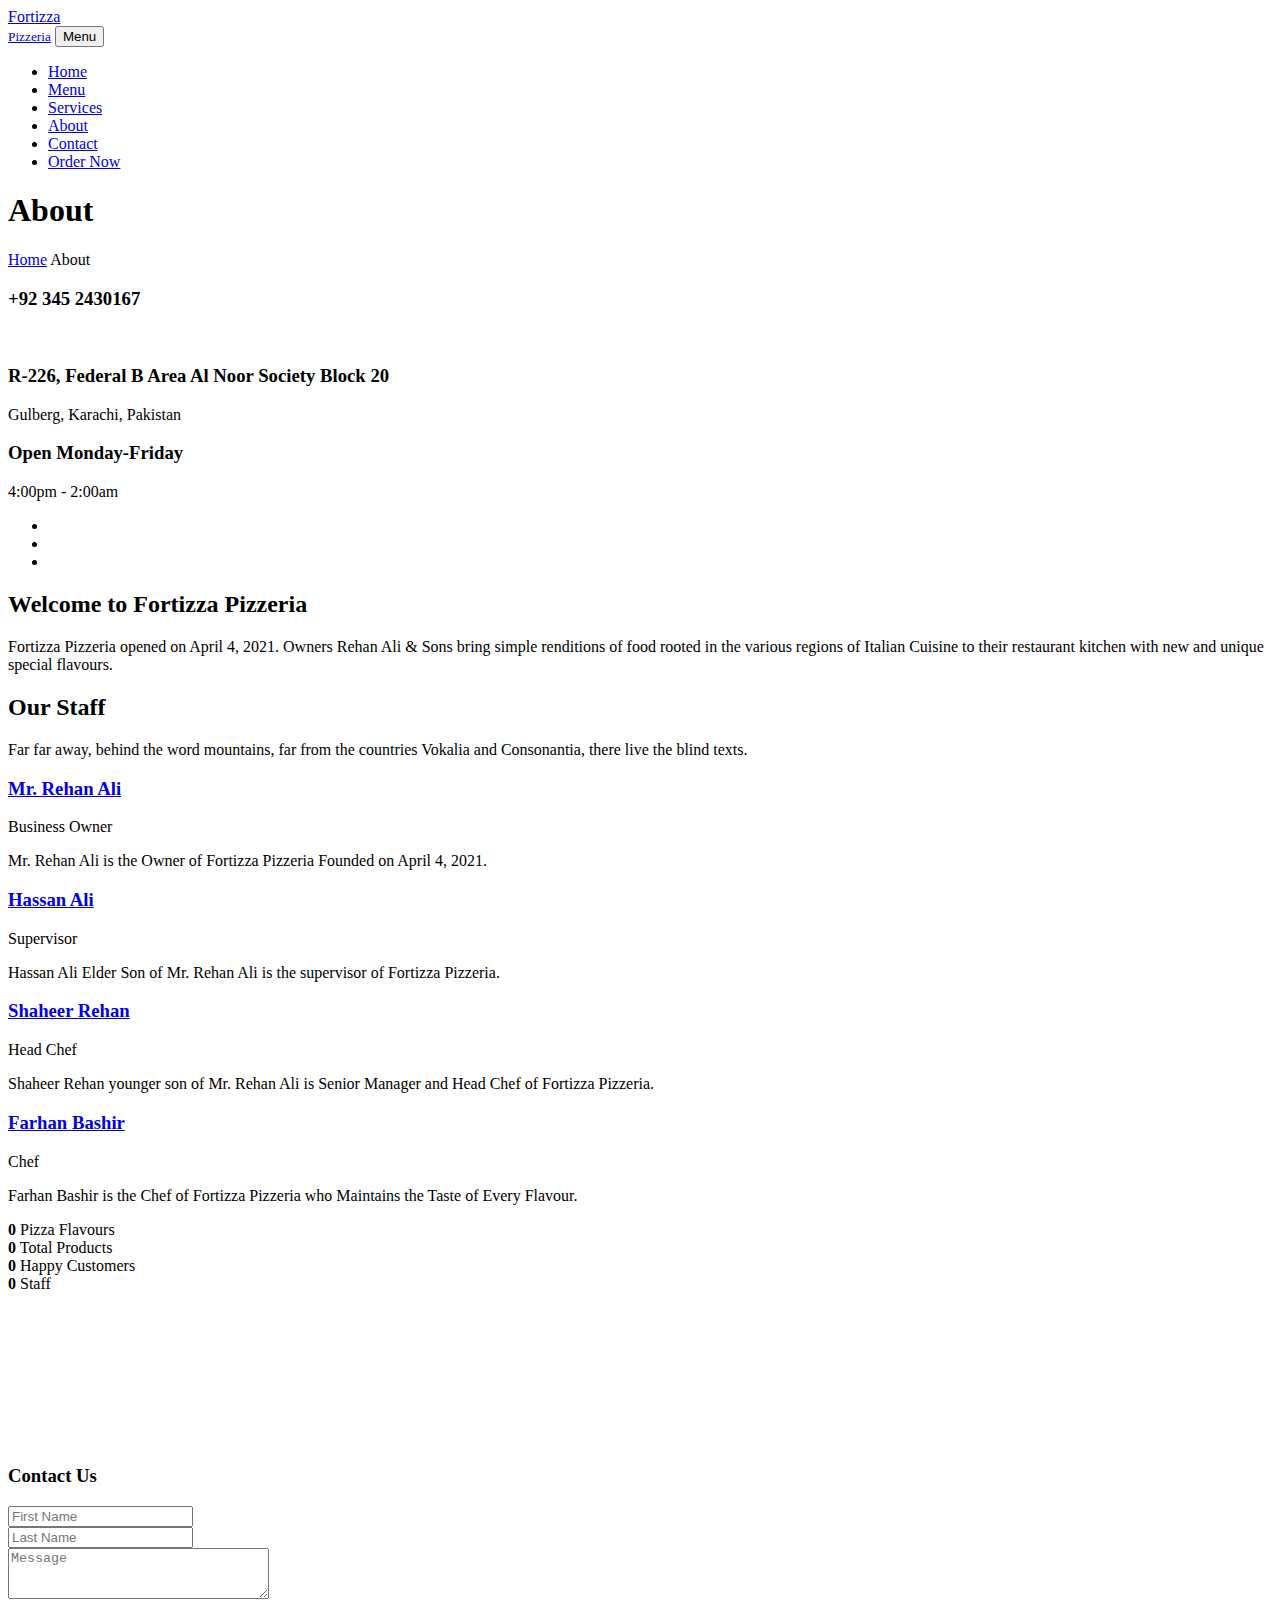
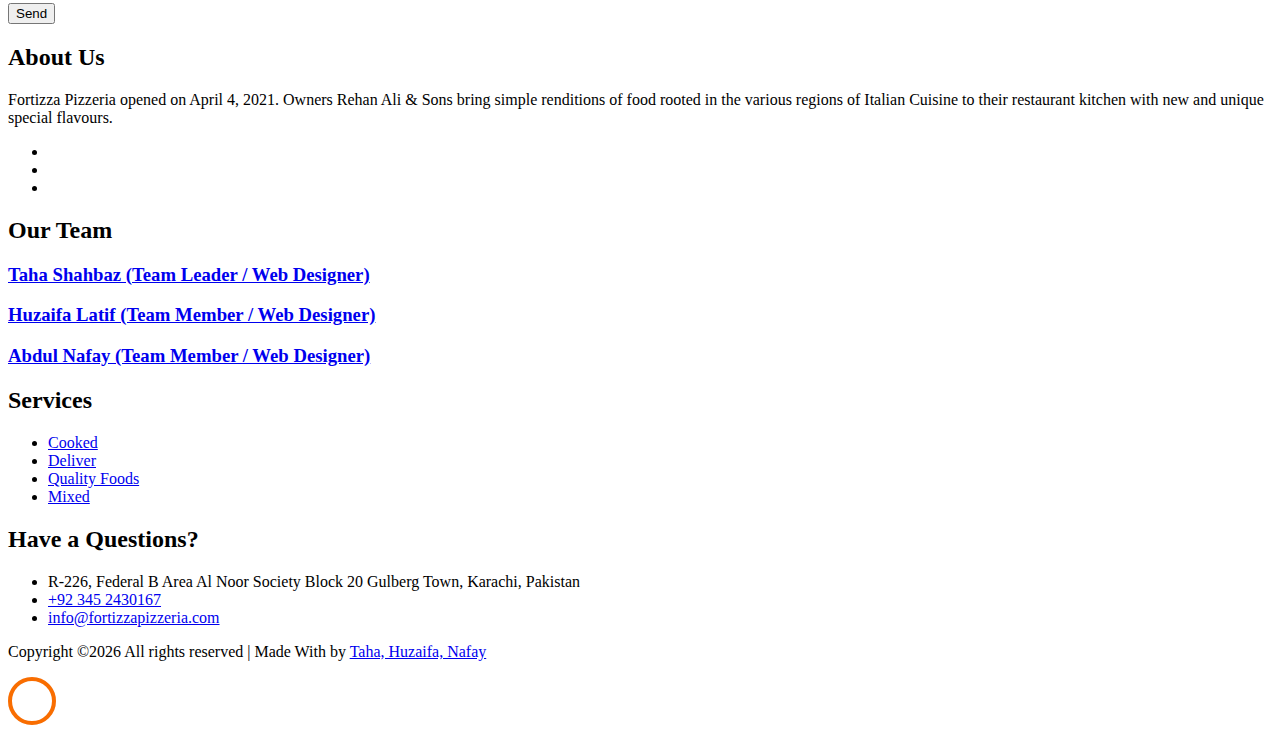
==== about.html @ 4397a8ac "Add files via upload" ====
<!DOCTYPE html>
<html lang="en">
  <head>
    <title>Fortizza Pizzeria - About Us</title>
    <meta charset="utf-8">
    <meta name="viewport" content="width=device-width, initial-scale=1, shrink-to-fit=no">
    
    <link href="https://fonts.googleapis.com/css?family=Poppins:300,400,500,600,700" rel="stylesheet">
    <link href="https://fonts.googleapis.com/css?family=Josefin+Sans" rel="stylesheet">
    <link href="https://fonts.googleapis.com/css?family=Nothing+You+Could+Do" rel="stylesheet">

    <link rel="stylesheet" href="css/open-iconic-bootstrap.min.css">
    <link rel="stylesheet" href="css/animate.css">
    
    <link rel="stylesheet" href="css/owl.carousel.min.css">
    <link rel="stylesheet" href="css/owl.theme.default.min.css">
    <link rel="stylesheet" href="css/magnific-popup.css">

    <link rel="stylesheet" href="css/aos.css">

    <link rel="stylesheet" href="css/ionicons.min.css">

    <link rel="stylesheet" href="css/bootstrap-datepicker.css">
    <link rel="stylesheet" href="css/jquery.timepicker.css">

    
    <link rel="stylesheet" href="css/flaticon.css">
    <link rel="stylesheet" href="css/icomoon.css">
    <link rel="stylesheet" href="css/style.css">
  </head>
  <body>
  	<nav class="navbar navbar-expand-lg navbar-dark ftco_navbar bg-dark ftco-navbar-light" id="ftco-navbar">
	    <div class="container">
	      <a class="navbar-brand" href="index.html"><span class="flaticon-pizza-1 mr-1"></span>Fortizza<br><small>Pizzeria</small></a>
	      <button class="navbar-toggler" type="button" data-toggle="collapse" data-target="#ftco-nav" aria-controls="ftco-nav" aria-expanded="false" aria-label="Toggle navigation">
	        <span class="oi oi-menu"></span> Menu
	      </button>
	      <div class="collapse navbar-collapse" id="ftco-nav">
	        <ul class="navbar-nav ml-auto">
	          <li class="nav-item"><a href="index.html" class="nav-link">Home</a></li>
	          <li class="nav-item"><a href="menu.html" class="nav-link">Menu</a></li>
	          <li class="nav-item"><a href="services.html" class="nav-link">Services</a></li>
	          <li class="nav-item active"><a href="#" class="nav-link">About</a></li>
	          <li class="nav-item"><a href="contact.html" class="nav-link">Contact</a></li>
	          <li class="nav-item"><a href="#" class="nav-link"><span class="order-btn" data-glf-cuid="f1d26d3f-2e14-4f60-9c6c-9c3f5c663a3c" data-glf-ruid="4c7712f4-155a-40dd-9eeb-a9f931138c2a">Order Now</span></a></li>
	        </ul>
	      </div>
		  </div>
	  </nav>
    <!-- END nav -->

    <section class="home-slider owl-carousel img" style="background-image: url(images/bg_1.jpg);">

      <div class="slider-item" style="background-image: url(images/bg_3.jpg);">
      	<div class="overlay"></div>
        <div class="container">
          <div class="row slider-text justify-content-center align-items-center">

            <div class="col-md-7 col-sm-12 text-center ftco-animate">
            	<h1 class="mb-3 mt-5 bread">About</h1>
	            <p class="breadcrumbs"><span class="mr-2"><a href="index.html">Home</a></span> <span>About</span></p>
            </div>

          </div>
        </div>
      </div>
    </section>
    

    <section class="ftco-intro">
    	<div class="container-wrap">
    		<div class="wrap d-md-flex">
	    		<div class="info">
	    			<div class="row no-gutters">
	    				<div class="col-md-4 d-flex ftco-animate">
	    					<div class="icon"><span class="icon-phone"></span></div>
	    					<div class="text">
	    						<h3>+92 345 2430167</h3>
	    						<p>&nbsp;</p>
	    					</div>
	    				</div>
	    				<div class="col-md-4 d-flex ftco-animate">
	    					<div class="icon"><span class="icon-my_location"></span></div>
	    					<div class="text">
	    						<h3>R-226, Federal B Area Al Noor Society Block 20</h3>
	    						<p>Gulberg, Karachi, Pakistan</p>
	    					</div>
	    				</div>
	    				<div class="col-md-4 d-flex ftco-animate">
	    					<div class="icon"><span class="icon-clock-o"></span></div>
	    					<div class="text">
	    						<h3>Open Monday-Friday</h3>
	    						<p>4:00pm - 2:00am</p>
	    					</div>
	    				</div>
	    			</div>
	    		</div>
	    		<div class="social d-md-flex pl-md-5 p-4 align-items-center">
	    			<ul class="social-icon">
              <li class="ftco-animate"><a href="#"><span class="icon-twitter"></span></a></li>
              <li class="ftco-animate"><a href="https://www.facebook.com/Fortizza_Pizzeria-100948235424194/" target="_blank"><span class="icon-facebook"></span></a></li>
              <li class="ftco-animate"><a href="https://www.instagram.com/fortizza_pizzeria/"><span class="icon-instagram"></span></a></li>
            </ul>
	    		</div>
    		</div>
    	</div>
    </section>

    <section class="ftco-about d-md-flex">
    	<div class="one-half img" style="background-image: url(images/about.jpg);"></div>
    	<div class="one-half ftco-animate">
        <div class="heading-section ftco-animate ">
          <h2 class="mb-4">Welcome to <span class="flaticon-pizza">Fortizza Pizzeria</span></h2>
        </div>
        <div>
  				<p>Fortizza Pizzeria opened on April 4, 2021. Owners Rehan Ali & Sons bring simple renditions of food rooted in the various regions of Italian Cuisine to their restaurant kitchen with new and unique special flavours.</p>
  			</div>
    	</div>
    </section>

    <section class="ftco-section">
      <div class="container">
      	<div class="row justify-content-center mb-5 pb-3">
          <div class="col-md-7 heading-section ftco-animate text-center">
            <h2 class="mb-4">Our Staff</h2>
            <p class="flip"><span class="deg1"></span><span class="deg2"></span><span class="deg3"></span></p>
            <p class="mt-5">Far far away, behind the word mountains, far from the countries Vokalia and Consonantia, there live the blind texts.</p>
          </div>
        </div>
        <div class="row">
        	<div class="col-lg-3 col-md-12 col-sm-12 d-flex mb-sm-4 ftco-animate">
        		<div class="staff">
      				<div class="img mb-4" style="background-image: url(images/male-owner.png);"></div>
      				<div class="info text-center">
      					<h3><a href="teacher-single.html">Mr. Rehan Ali</a></h3>
      					<span class="position">Business Owner</span>
      					<div class="text">
	        				<p>Mr. Rehan Ali is the Owner of Fortizza Pizzeria Founded on April 4, 2021.</p>
	        			</div>
      				</div>
        		</div>
        	</div>
        	<div class="col-lg-3 col-md-12 col-sm-12 d-flex mb-sm-4 ftco-animate">
        		<div class="staff">
      				<div class="img mb-4" style="background-image: url(images/male-sup.jpg);"></div>
      				<div class="info text-center">
      					<h3><a href="teacher-single.html">Hassan Ali</a></h3>
      					<span class="position">Supervisor</span>
      					<div class="text">
	        				<p>Hassan Ali Elder Son of Mr. Rehan Ali is the supervisor of Fortizza Pizzeria.</p>
	        			</div>
      				</div>
        		</div>
        	</div>
        	<div class="col-lg-3 col-md-12 col-sm-12 d-flex mb-sm-4 ftco-animate">
        		<div class="staff">
      				<div class="img mb-4" style="background-image: url(images/male-headchef.jpg);"></div>
      				<div class="info text-center">
      					<h3><a href="teacher-single.html">Shaheer Rehan</a></h3>
      					<span class="position">Head Chef</span>
      					<div class="text">
	        				<p>Shaheer Rehan younger son of Mr. Rehan Ali is Senior Manager and Head Chef of Fortizza Pizzeria.</p>
	        			</div>
      				</div>
        		</div>
        	</div>
        	<div class="col-lg-3 col-md-12 col-sm-12 d-flex mb-sm-4 ftco-animate">
        		<div class="staff">
      				<div class="img mb-4" style="background-image: url(images/male-chef.png);"></div>
      				<div class="info text-center">
      					<h3><a href="teacher-single.html">Farhan Bashir</a></h3>
      					<span class="position">Chef</span>
      					<div class="text">
	        				<p>Farhan Bashir is the Chef of Fortizza Pizzeria who Maintains the Taste of Every Flavour.</p>
	        			</div>
      				</div>
        		</div>
        	</div>
        </div>
      </div>
    </section>


		<section class="ftco-counter ftco-bg-dark img" id="section-counter" style="background-image: url(images/bg_2.jpg);" data-stellar-background-ratio="0.5">
			<div class="overlay"></div>
      <div class="container">
        <div class="row justify-content-center">
        	<div class="col-md-12">
        		<div class="row">
		          <div class="col-md-6 col-lg-3 d-flex justify-content-center counter-wrap ftco-animate">
		            <div class="block-18 text-center">
		              <div class="text">
		              	<div class="icon"><span class="flaticon-pizza-1"></span></div>
		              	<strong class="number" data-number="21">0</strong>
		              	<span>Pizza Flavours</span>
		              </div>
		            </div>
		          </div>
		          <div class="col-md-6 col-lg-3 d-flex justify-content-center counter-wrap ftco-animate">
		            <div class="block-18 text-center">
		              <div class="text">
		              	<div class="icon"><span class="flaticon-medal"></span></div>
		              	<strong class="number" data-number="42">0</strong>
		              	<span>Total Products</span>
		              </div>
		            </div>
		          </div>
		          <div class="col-md-6 col-lg-3 d-flex justify-content-center counter-wrap ftco-animate">
		            <div class="block-18 text-center">
		              <div class="text">
		              	<div class="icon"><span class="flaticon-laugh"></span></div>
		              	<strong class="number" data-number="867">0</strong>
		              	<span>Happy Customers</span>
		              </div>
		            </div>
		          </div>
		          <div class="col-md-6 col-lg-3 d-flex justify-content-center counter-wrap ftco-animate">
		            <div class="block-18 text-center">
		              <div class="text">
		              	<div class="icon"><span class="flaticon-chef"></span></div>
		              	<strong class="number" data-number="4">0</strong>
		              	<span>Staff</span>
		              </div>
		            </div>
		          </div>
		        </div>
		      </div>
        </div>
      </div>
    </section>

		
		<section class="ftco-appointment">
			<div class="overlay"></div>
    	<div class="container-wrap">
    		<div class="row no-gutters d-md-flex align-items-center">
    			<div class="col-md-6 d-flex align-self-stretch">
    				<div id="map"><iframe src="https://www.google.com/maps/embed?pb=!1m14!1m8!1m3!1d14470.15249126552!2d67.0790021!3d24.9477998!3m2!1i1024!2i768!4f13.1!3m3!1m2!1s0x0%3A0x69c3af66829af028!2sFortizza%20Pizzeria!5e0!3m2!1sen!2s!4v1624788637865!5m2!1sen!2s" width="100%" height="100%" style="border:0;" allowfullscreen="" loading="lazy"></iframe></div>
    			</div>
	    		<div class="col-md-6 appointment ftco-animate">
	    			<h3 class="mb-3">Contact Us</h3>
	    			<form action="#" class="appointment-form">
	    				<div class="d-md-flex">
		    				<div class="form-group">
		    					<input type="text" class="form-control" placeholder="First Name">
		    				</div>
	    				</div>
	    				<div class="d-me-flex">
	    					<div class="form-group">
		    					<input type="text" class="form-control" placeholder="Last Name">
		    				</div>
	    				</div>
	    				<div class="form-group">
	              <textarea name="" id="" cols="30" rows="3" class="form-control" placeholder="Message"></textarea>
	            </div>
	            <div class="form-group">
	              <input type="submit" value="Send" class="btn btn-primary py-3 px-4">
	            </div>
	    			</form>
	    		</div>    			
    		</div>
    	</div>
    </section>

    <footer class="ftco-footer ftco-section img">
    	<div class="overlay"></div>
      <div class="container">
        <div class="row mb-5">
          <div class="col-lg-3 col-md-6 mb-5 mb-md-5">
            <div class="ftco-footer-widget mb-4">
              <h2 class="ftco-heading-2">About Us</h2>
              <p>Fortizza Pizzeria opened on April 4, 2021. Owners Rehan Ali & Sons bring simple renditions of food rooted in the various regions of Italian Cuisine to their restaurant kitchen with new and unique special flavours.</p>
              <ul class="ftco-footer-social list-unstyled float-md-left float-lft mt-5">
                <li class="ftco-animate"><a href="#"><span class="icon-twitter"></span></a></li>
                <li class="ftco-animate"><a href="https://www.facebook.com/Fortizza_Pizzeria-100948235424194/" target="_blank"><span class="icon-facebook"></span></a></li>
                <li class="ftco-animate"><a href="https://www.instagram.com/Fortizza_Pizzeria/" target="_blank"><span class="icon-instagram"></span></a></li>
              </ul>
            </div>
          </div>
          <div class="col-lg-4 col-md-6 mb-5 mb-md-5">
            <div class="ftco-footer-widget mb-4">
              <h2 class="ftco-heading-2">Our Team</h2>
              <div class="block-21 mb-4 d-flex">
                <div class="text">
                  <h3 class="heading"><a href="#">Taha Shahbaz (Team Leader / Web Designer)</a></h3>
                  <h3 class="heading"><a href="#">Huzaifa Latif (Team Member / Web Designer)</a></h3>
                  <h3 class="heading"><a href="#">Abdul Nafay (Team Member / Web Designer)</a></h3>
<!--
                  <div class="meta">
                    <div><a href="#"><span ></span> </a></div>
                    <div><a href="#"><span ></span> </a></div>
                    <div><a href="#"><span ></span></a></div>
                  </div>
-->
                </div>
              </div>
              
            </div>
          </div>
          <div class="col-lg-2 col-md-6 mb-5 mb-md-5">
             <div class="ftco-footer-widget mb-4 ml-md-4">
              <h2 class="ftco-heading-2">Services</h2>
              <ul class="list-unstyled">
                <li><a href="#" class="py-2 d-block">Cooked</a></li>
                <li><a href="#" class="py-2 d-block">Deliver</a></li>
                <li><a href="#" class="py-2 d-block">Quality Foods</a></li>
                <li><a href="#" class="py-2 d-block">Mixed</a></li>
              </ul>
            </div>
          </div>
          <div class="col-lg-3 col-md-6 mb-5 mb-md-5">
            <div class="ftco-footer-widget mb-4">
            	<h2 class="ftco-heading-2">Have a Questions?</h2>
            	<div class="block-23 mb-3">
	              <ul>
	                <li><span class="icon icon-map-marker"></span><span class="text">R-226, Federal B Area Al Noor Society Block 20 Gulberg Town, Karachi, Pakistan</span></li>
	                <li><a href="#"><span class="icon icon-phone"></span><span class="text">+92 345 2430167</span></a></li>
	                <li><a href="#"><span class="icon icon-envelope"></span><span class="text">info@fortizzapizzeria.com</span></a></li>
	              </ul>
	            </div>
            </div>
          </div>
        </div>
        <div class="row">
          <div class="col-md-12 text-center">

            <p>
  Copyright &copy;<script>document.write(new Date().getFullYear());</script> All rights reserved | Made With <i class="icon-heart" aria-hidden="true"></i> by <a href="#">Taha, Huzaifa, Nafay</a>
            </p>
          </div>
        </div>
      </div>
    </footer>
    
  

  <!-- loader -->
  <div id="ftco-loader" class="show fullscreen"><svg class="circular" width="48px" height="48px"><circle class="path-bg" cx="24" cy="24" r="22" fill="none" stroke-width="4" stroke="#eeeeee"/><circle class="path" cx="24" cy="24" r="22" fill="none" stroke-width="4" stroke-miterlimit="10" stroke="#F96D00"/></svg></div>

<!--Order Plugin-->
      
   <script src="https://www.fbgcdn.com/embedder/js/ewm2.js" defer async ></script>      
      
  <script src="js/jquery.min.js"></script>
  <script src="js/jquery-migrate-3.0.1.min.js"></script>
  <script src="js/popper.min.js"></script>
  <script src="js/bootstrap.min.js"></script>
  <script src="js/jquery.easing.1.3.js"></script>
  <script src="js/jquery.waypoints.min.js"></script>
  <script src="js/jquery.stellar.min.js"></script>
  <script src="js/owl.carousel.min.js"></script>
  <script src="js/jquery.magnific-popup.min.js"></script>
  <script src="js/aos.js"></script>
  <script src="js/jquery.animateNumber.min.js"></script>
  <script src="js/bootstrap-datepicker.js"></script>
  <script src="js/jquery.timepicker.min.js"></script>
  <script src="js/scrollax.min.js"></script>
  <script src="js/main.js"></script>
    
  </body>
</html>
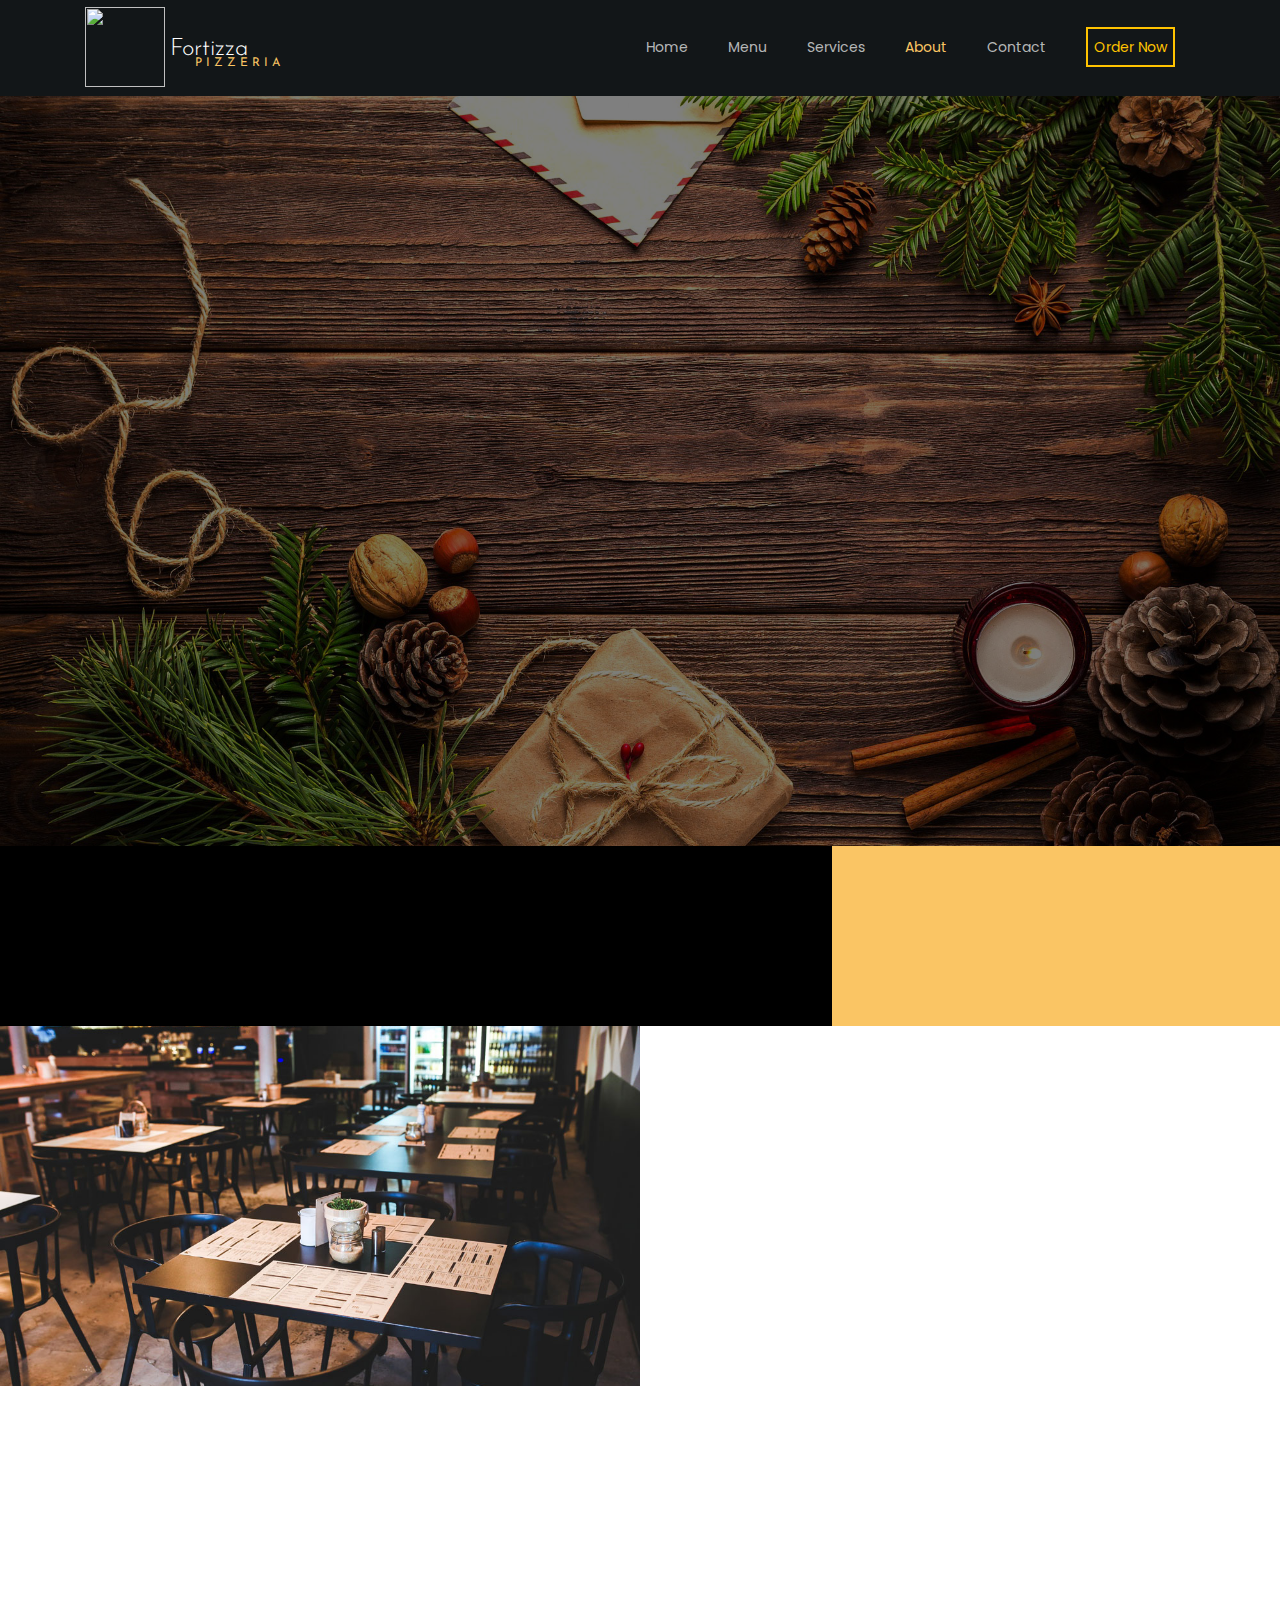
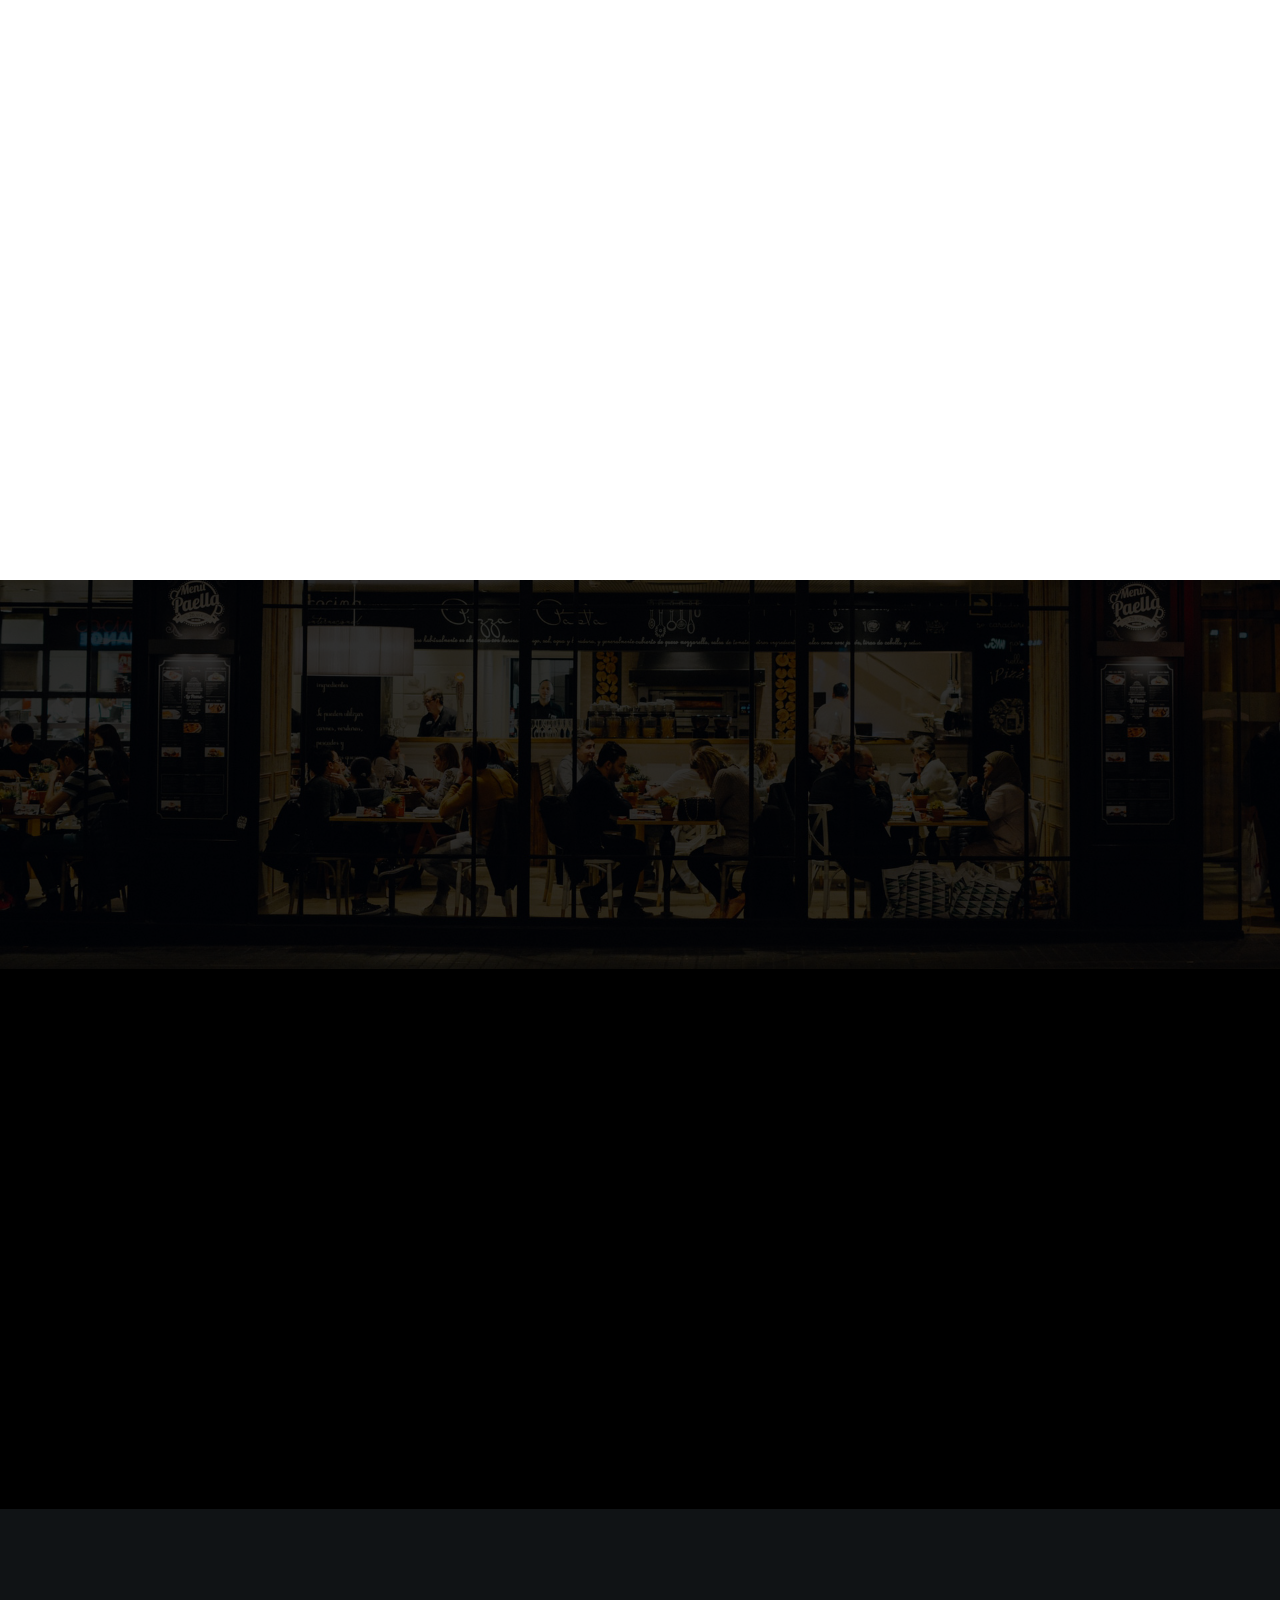
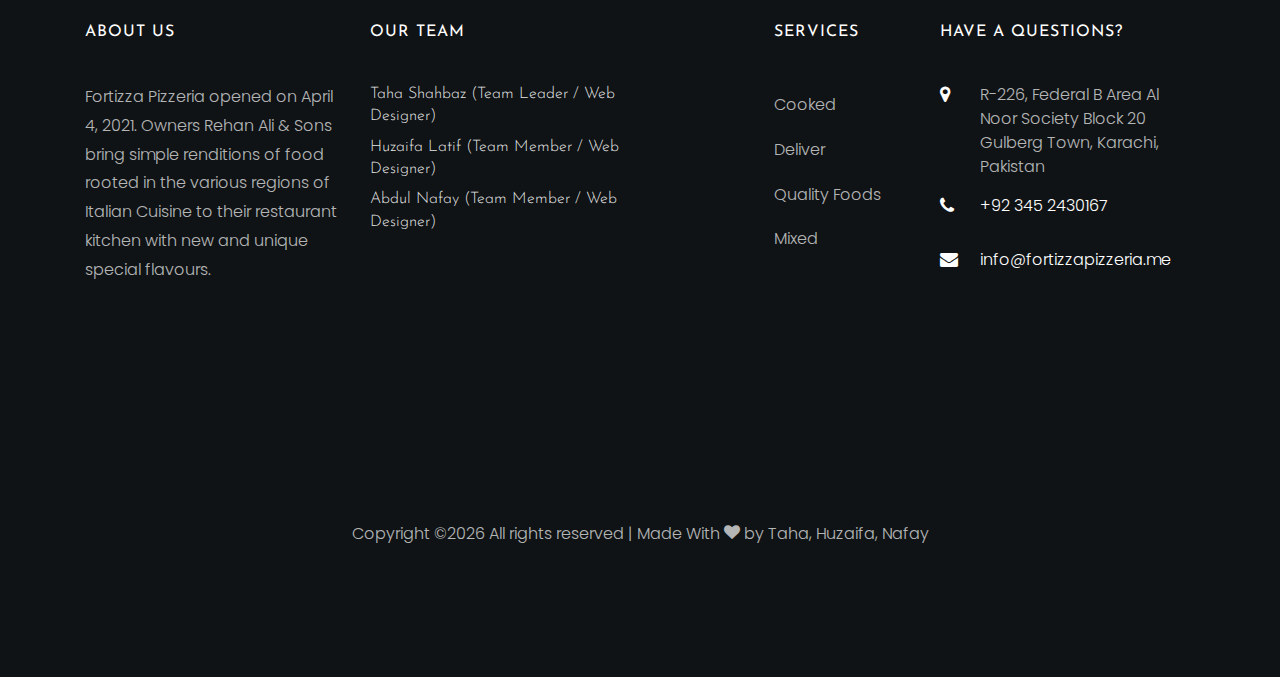
==== commit bf48be59: "Add files via upload" ====
--- a/about.html
+++ b/about.html
@@ -4,6 +4,8 @@
     <title>Fortizza Pizzeria - About Us</title>
     <meta charset="utf-8">
     <meta name="viewport" content="width=device-width, initial-scale=1, shrink-to-fit=no">
+    
+      <link rel="icon" href="images/Fortizza Pizeria.jpg"/>
     
     <link href="https://fonts.googleapis.com/css?family=Poppins:300,400,500,600,700" rel="stylesheet">
     <link href="https://fonts.googleapis.com/css?family=Josefin+Sans" rel="stylesheet">
@@ -31,7 +33,7 @@
   <body>
   	<nav class="navbar navbar-expand-lg navbar-dark ftco_navbar bg-dark ftco-navbar-light" id="ftco-navbar">
 	    <div class="container">
-	      <a class="navbar-brand" href="index.html"><span class="flaticon-pizza-1 mr-1"></span>Fortizza<br><small>Pizzeria</small></a>
+	      <a class="navbar-brand" href="index.html"><img width="80px" height="80px" style="margin-top: -6px;" src="images/logo.png"/><span class=""></span><span style="padding-left: 5px; color: White;">Fortizza</span><small style="font-size: 12px; padding-left: 110px; margin-top: -30px; padding-bottom: 14px">Pizzeria</small></a>
 	      <button class="navbar-toggler" type="button" data-toggle="collapse" data-target="#ftco-nav" aria-controls="ftco-nav" aria-expanded="false" aria-label="Toggle navigation">
 	        <span class="oi oi-menu"></span> Menu
 	      </button>
@@ -124,7 +126,7 @@
           <div class="col-md-7 heading-section ftco-animate text-center">
             <h2 class="mb-4">Our Staff</h2>
             <p class="flip"><span class="deg1"></span><span class="deg2"></span><span class="deg3"></span></p>
-            <p class="mt-5">Far far away, behind the word mountains, far from the countries Vokalia and Consonantia, there live the blind texts.</p>
+            <p class="mt-5"></p>
           </div>
         </div>
         <div class="row">
@@ -209,7 +211,7 @@
 		            <div class="block-18 text-center">
 		              <div class="text">
 		              	<div class="icon"><span class="flaticon-laugh"></span></div>
-		              	<strong class="number" data-number="867">0</strong>
+		              	<strong class="number" data-number="467">0</strong>
 		              	<span>Happy Customers</span>
 		              </div>
 		            </div>
@@ -315,7 +317,7 @@
 	              <ul>
 	                <li><span class="icon icon-map-marker"></span><span class="text">R-226, Federal B Area Al Noor Society Block 20 Gulberg Town, Karachi, Pakistan</span></li>
 	                <li><a href="#"><span class="icon icon-phone"></span><span class="text">+92 345 2430167</span></a></li>
-	                <li><a href="#"><span class="icon icon-envelope"></span><span class="text">info@fortizzapizzeria.com</span></a></li>
+	                <li><a href="#"><span class="icon icon-envelope"></span><span class="text">info@fortizzapizzeria.me</span></a></li>
 	              </ul>
 	            </div>
             </div>
--- a/css/flaticon.css
+++ b/css/flaticon.css
@@ -0,0 +1,43 @@
+	/*
+  	Flaticon icon font: Flaticon
+  	Creation date: 10/09/2018 08:41
+  	*/
+@font-face {
+  font-family: "Flaticon";
+  src: url("../fonts/flaticon/font/Flaticon.eot");
+  src: url("../fonts/flaticon/font/Flaticon.eot?#iefix") format("embedded-opentype"),
+       url("../fonts/flaticon/font/Flaticon.woff") format("woff"),
+       url("../fonts/flaticon/font/Flaticon.ttf") format("truetype"),
+       url("../fonts/flaticon/font/Flaticon.svg#Flaticon") format("svg");
+  font-weight: normal;
+  font-style: normal;
+}
+
+@media screen and (-webkit-min-device-pixel-ratio:0) {
+  @font-face {
+    font-family: "Flaticon";
+    src: url("../fonts/flaticon/font/Flaticon.svg#Flaticon") format("svg");
+  }
+}
+
+[class^="flaticon-"]:before, [class*=" flaticon-"]:before,
+[class^="flaticon-"]:after, [class*=" flaticon-"]:after {   
+  font-family: Flaticon;
+  font-style: normal;
+  font-weight: normal;
+  font-variant: normal;
+  text-transform: none;
+  line-height: 1;
+
+  /* Better Font Rendering =========== */
+  -webkit-font-smoothing: antialiased;
+  -moz-osx-font-smoothing: grayscale;
+}
+
+.flaticon-pizza-1:before { content: "\f100"; }
+.flaticon-pizza:before { content: "\f101"; }
+.flaticon-bicycle:before { content: "\f102"; }
+.flaticon-diet:before { content: "\f103"; }
+.flaticon-medal:before { content: "\f104"; }
+.flaticon-laugh:before { content: "\f105"; }
+.flaticon-chef:before { content: "\f106"; }--- a/css/icomoon.css
+++ b/css/icomoon.css
@@ -0,0 +1,4919 @@
+@font-face {
+  font-family: 'icomoon';
+  src:  url('../fonts/icomoon/icomoon.eot?6tt51o');
+  src:  url('../fonts/icomoon/icomoon.eot?6tt51o#iefix') format('embedded-opentype'),
+    url('../fonts/icomoon/icomoon.ttf?6tt51o') format('truetype'),
+    url('../fonts/icomoon/icomoon.woff?6tt51o') format('woff'),
+    url('../fonts/icomoon/icomoon.svg?6tt51o#icomoon') format('svg');
+  font-weight: normal;
+  font-style: normal;
+}
+
+[class^="icon-"], [class*=" icon-"] {
+  /* use !important to prevent issues with browser extensions that change fonts */
+  font-family: 'icomoon' !important;
+  speak: none;
+  font-style: normal;
+  font-weight: normal;
+  font-variant: normal;
+  text-transform: none;
+  line-height: 1;
+
+  /* Better Font Rendering =========== */
+  -webkit-font-smoothing: antialiased;
+  -moz-osx-font-smoothing: grayscale;
+}
+
+.icon-asterisk:before {
+  content: "\f069";
+}
+.icon-plus:before {
+  content: "\f067";
+}
+.icon-question:before {
+  content: "\f128";
+}
+.icon-minus:before {
+  content: "\f068";
+}
+.icon-glass:before {
+  content: "\f000";
+}
+.icon-music:before {
+  content: "\f001";
+}
+.icon-search:before {
+  content: "\f002";
+}
+.icon-envelope-o:before {
+  content: "\f003";
+}
+.icon-heart:before {
+  content: "\f004";
+}
+.icon-star:before {
+  content: "\f005";
+}
+.icon-star-o:before {
+  content: "\f006";
+}
+.icon-user:before {
+  content: "\f007";
+}
+.icon-film:before {
+  content: "\f008";
+}
+.icon-th-large:before {
+  content: "\f009";
+}
+.icon-th:before {
+  content: "\f00a";
+}
+.icon-th-list:before {
+  content: "\f00b";
+}
+.icon-check:before {
+  content: "\f00c";
+}
+.icon-close:before {
+  content: "\f00d";
+}
+.icon-remove:before {
+  content: "\f00d";
+}
+.icon-times:before {
+  content: "\f00d";
+}
+.icon-search-plus:before {
+  content: "\f00e";
+}
+.icon-search-minus:before {
+  content: "\f010";
+}
+.icon-power-off:before {
+  content: "\f011";
+}
+.icon-signal:before {
+  content: "\f012";
+}
+.icon-cog:before {
+  content: "\f013";
+}
+.icon-gear:before {
+  content: "\f013";
+}
+.icon-trash-o:before {
+  content: "\f014";
+}
+.icon-home:before {
+  content: "\f015";
+}
+.icon-file-o:before {
+  content: "\f016";
+}
+.icon-clock-o:before {
+  content: "\f017";
+}
+.icon-road:before {
+  content: "\f018";
+}
+.icon-download:before {
+  content: "\f019";
+}
+.icon-arrow-circle-o-down:before {
+  content: "\f01a";
+}
+.icon-arrow-circle-o-up:before {
+  content: "\f01b";
+}
+.icon-inbox:before {
+  content: "\f01c";
+}
+.icon-play-circle-o:before {
+  content: "\f01d";
+}
+.icon-repeat:before {
+  content: "\f01e";
+}
+.icon-rotate-right:before {
+  content: "\f01e";
+}
+.icon-refresh:before {
+  content: "\f021";
+}
+.icon-list-alt:before {
+  content: "\f022";
+}
+.icon-lock:before {
+  content: "\f023";
+}
+.icon-flag:before {
+  content: "\f024";
+}
+.icon-headphones:before {
+  content: "\f025";
+}
+.icon-volume-off:before {
+  content: "\f026";
+}
+.icon-volume-down:before {
+  content: "\f027";
+}
+.icon-volume-up:before {
+  content: "\f028";
+}
+.icon-qrcode:before {
+  content: "\f029";
+}
+.icon-barcode:before {
+  content: "\f02a";
+}
+.icon-tag:before {
+  content: "\f02b";
+}
+.icon-tags:before {
+  content: "\f02c";
+}
+.icon-book:before {
+  content: "\f02d";
+}
+.icon-bookmark:before {
+  content: "\f02e";
+}
+.icon-print:before {
+  content: "\f02f";
+}
+.icon-camera:before {
+  content: "\f030";
+}
+.icon-font:before {
+  content: "\f031";
+}
+.icon-bold:before {
+  content: "\f032";
+}
+.icon-italic:before {
+  content: "\f033";
+}
+.icon-text-height:before {
+  content: "\f034";
+}
+.icon-text-width:before {
+  content: "\f035";
+}
+.icon-align-left:before {
+  content: "\f036";
+}
+.icon-align-center:before {
+  content: "\f037";
+}
+.icon-align-right:before {
+  content: "\f038";
+}
+.icon-align-justify:before {
+  content: "\f039";
+}
+.icon-list:before {
+  content: "\f03a";
+}
+.icon-dedent:before {
+  content: "\f03b";
+}
+.icon-outdent:before {
+  content: "\f03b";
+}
+.icon-indent:before {
+  content: "\f03c";
+}
+.icon-video-camera:before {
+  content: "\f03d";
+}
+.icon-image:before {
+  content: "\f03e";
+}
+.icon-photo:before {
+  content: "\f03e";
+}
+.icon-picture-o:before {
+  content: "\f03e";
+}
+.icon-pencil:before {
+  content: "\f040";
+}
+.icon-map-marker:before {
+  content: "\f041";
+}
+.icon-adjust:before {
+  content: "\f042";
+}
+.icon-tint:before {
+  content: "\f043";
+}
+.icon-edit:before {
+  content: "\f044";
+}
+.icon-pencil-square-o:before {
+  content: "\f044";
+}
+.icon-share-square-o:before {
+  content: "\f045";
+}
+.icon-check-square-o:before {
+  content: "\f046";
+}
+.icon-arrows:before {
+  content: "\f047";
+}
+.icon-step-backward:before {
+  content: "\f048";
+}
+.icon-fast-backward:before {
+  content: "\f049";
+}
+.icon-backward:before {
+  content: "\f04a";
+}
+.icon-play:before {
+  content: "\f04b";
+}
+.icon-pause:before {
+  content: "\f04c";
+}
+.icon-stop:before {
+  content: "\f04d";
+}
+.icon-forward:before {
+  content: "\f04e";
+}
+.icon-fast-forward:before {
+  content: "\f050";
+}
+.icon-step-forward:before {
+  content: "\f051";
+}
+.icon-eject:before {
+  content: "\f052";
+}
+.icon-chevron-left:before {
+  content: "\f053";
+}
+.icon-chevron-right:before {
+  content: "\f054";
+}
+.icon-plus-circle:before {
+  content: "\f055";
+}
+.icon-minus-circle:before {
+  content: "\f056";
+}
+.icon-times-circle:before {
+  content: "\f057";
+}
+.icon-check-circle:before {
+  content: "\f058";
+}
+.icon-question-circle:before {
+  content: "\f059";
+}
+.icon-info-circle:before {
+  content: "\f05a";
+}
+.icon-crosshairs:before {
+  content: "\f05b";
+}
+.icon-times-circle-o:before {
+  content: "\f05c";
+}
+.icon-check-circle-o:before {
+  content: "\f05d";
+}
+.icon-ban:before {
+  content: "\f05e";
+}
+.icon-arrow-left:before {
+  content: "\f060";
+}
+.icon-arrow-right:before {
+  content: "\f061";
+}
+.icon-arrow-up:before {
+  content: "\f062";
+}
+.icon-arrow-down:before {
+  content: "\f063";
+}
+.icon-mail-forward:before {
+  content: "\f064";
+}
+.icon-share:before {
+  content: "\f064";
+}
+.icon-expand:before {
+  content: "\f065";
+}
+.icon-compress:before {
+  content: "\f066";
+}
+.icon-exclamation-circle:before {
+  content: "\f06a";
+}
+.icon-gift:before {
+  content: "\f06b";
+}
+.icon-leaf:before {
+  content: "\f06c";
+}
+.icon-fire:before {
+  content: "\f06d";
+}
+.icon-eye:before {
+  content: "\f06e";
+}
+.icon-eye-slash:before {
+  content: "\f070";
+}
+.icon-exclamation-triangle:before {
+  content: "\f071";
+}
+.icon-warning:before {
+  content: "\f071";
+}
+.icon-plane:before {
+  content: "\f072";
+}
+.icon-calendar:before {
+  content: "\f073";
+}
+.icon-random:before {
+  content: "\f074";
+}
+.icon-comment:before {
+  content: "\f075";
+}
+.icon-magnet:before {
+  content: "\f076";
+}
+.icon-chevron-up:before {
+  content: "\f077";
+}
+.icon-chevron-down:before {
+  content: "\f078";
+}
+.icon-retweet:before {
+  content: "\f079";
+}
+.icon-shopping-cart:before {
+  content: "\f07a";
+}
+.icon-folder:before {
+  content: "\f07b";
+}
+.icon-folder-open:before {
+  content: "\f07c";
+}
+.icon-arrows-v:before {
+  content: "\f07d";
+}
+.icon-arrows-h:before {
+  content: "\f07e";
+}
+.icon-bar-chart:before {
+  content: "\f080";
+}
+.icon-bar-chart-o:before {
+  content: "\f080";
+}
+.icon-twitter-square:before {
+  content: "\f081";
+}
+.icon-facebook-square:before {
+  content: "\f082";
+}
+.icon-camera-retro:before {
+  content: "\f083";
+}
+.icon-key:before {
+  content: "\f084";
+}
+.icon-cogs:before {
+  content: "\f085";
+}
+.icon-gears:before {
+  content: "\f085";
+}
+.icon-comments:before {
+  content: "\f086";
+}
+.icon-thumbs-o-up:before {
+  content: "\f087";
+}
+.icon-thumbs-o-down:before {
+  content: "\f088";
+}
+.icon-star-half:before {
+  content: "\f089";
+}
+.icon-heart-o:before {
+  content: "\f08a";
+}
+.icon-sign-out:before {
+  content: "\f08b";
+}
+.icon-linkedin-square:before {
+  content: "\f08c";
+}
+.icon-thumb-tack:before {
+  content: "\f08d";
+}
+.icon-external-link:before {
+  content: "\f08e";
+}
+.icon-sign-in:before {
+  content: "\f090";
+}
+.icon-trophy:before {
+  content: "\f091";
+}
+.icon-github-square:before {
+  content: "\f092";
+}
+.icon-upload:before {
+  content: "\f093";
+}
+.icon-lemon-o:before {
+  content: "\f094";
+}
+.icon-phone:before {
+  content: "\f095";
+}
+.icon-square-o:before {
+  content: "\f096";
+}
+.icon-bookmark-o:before {
+  content: "\f097";
+}
+.icon-phone-square:before {
+  content: "\f098";
+}
+.icon-twitter:before {
+  content: "\f099";
+}
+.icon-facebook:before {
+  content: "\f09a";
+}
+.icon-facebook-f:before {
+  content: "\f09a";
+}
+.icon-github:before {
+  content: "\f09b";
+}
+.icon-unlock:before {
+  content: "\f09c";
+}
+.icon-credit-card:before {
+  content: "\f09d";
+}
+.icon-feed:before {
+  content: "\f09e";
+}
+.icon-rss:before {
+  content: "\f09e";
+}
+.icon-hdd-o:before {
+  content: "\f0a0";
+}
+.icon-bullhorn:before {
+  content: "\f0a1";
+}
+.icon-bell-o:before {
+  content: "\f0a2";
+}
+.icon-certificate:before {
+  content: "\f0a3";
+}
+.icon-hand-o-right:before {
+  content: "\f0a4";
+}
+.icon-hand-o-left:before {
+  content: "\f0a5";
+}
+.icon-hand-o-up:before {
+  content: "\f0a6";
+}
+.icon-hand-o-down:before {
+  content: "\f0a7";
+}
+.icon-arrow-circle-left:before {
+  content: "\f0a8";
+}
+.icon-arrow-circle-right:before {
+  content: "\f0a9";
+}
+.icon-arrow-circle-up:before {
+  content: "\f0aa";
+}
+.icon-arrow-circle-down:before {
+  content: "\f0ab";
+}
+.icon-globe:before {
+  content: "\f0ac";
+}
+.icon-wrench:before {
+  content: "\f0ad";
+}
+.icon-tasks:before {
+  content: "\f0ae";
+}
+.icon-filter:before {
+  content: "\f0b0";
+}
+.icon-briefcase:before {
+  content: "\f0b1";
+}
+.icon-arrows-alt:before {
+  content: "\f0b2";
+}
+.icon-group:before {
+  content: "\f0c0";
+}
+.icon-users:before {
+  content: "\f0c0";
+}
+.icon-chain:before {
+  content: "\f0c1";
+}
+.icon-link:before {
+  content: "\f0c1";
+}
+.icon-cloud:before {
+  content: "\f0c2";
+}
+.icon-flask:before {
+  content: "\f0c3";
+}
+.icon-cut:before {
+  content: "\f0c4";
+}
+.icon-scissors:before {
+  content: "\f0c4";
+}
+.icon-copy:before {
+  content: "\f0c5";
+}
+.icon-files-o:before {
+  content: "\f0c5";
+}
+.icon-paperclip:before {
+  content: "\f0c6";
+}
+.icon-floppy-o:before {
+  content: "\f0c7";
+}
+.icon-save:before {
+  content: "\f0c7";
+}
+.icon-square:before {
+  content: "\f0c8";
+}
+.icon-bars:before {
+  content: "\f0c9";
+}
+.icon-navicon:before {
+  content: "\f0c9";
+}
+.icon-reorder:before {
+  content: "\f0c9";
+}
+.icon-list-ul:before {
+  content: "\f0ca";
+}
+.icon-list-ol:before {
+  content: "\f0cb";
+}
+.icon-strikethrough:before {
+  content: "\f0cc";
+}
+.icon-underline:before {
+  content: "\f0cd";
+}
+.icon-table:before {
+  content: "\f0ce";
+}
+.icon-magic:before {
+  content: "\f0d0";
+}
+.icon-truck:before {
+  content: "\f0d1";
+}
+.icon-pinterest:before {
+  content: "\f0d2";
+}
+.icon-pinterest-square:before {
+  content: "\f0d3";
+}
+.icon-google-plus-square:before {
+  content: "\f0d4";
+}
+.icon-google-plus:before {
+  content: "\f0d5";
+}
+.icon-money:before {
+  content: "\f0d6";
+}
+.icon-caret-down:before {
+  content: "\f0d7";
+}
+.icon-caret-up:before {
+  content: "\f0d8";
+}
+.icon-caret-left:before {
+  content: "\f0d9";
+}
+.icon-caret-right:before {
+  content: "\f0da";
+}
+.icon-columns:before {
+  content: "\f0db";
+}
+.icon-sort:before {
+  content: "\f0dc";
+}
+.icon-unsorted:before {
+  content: "\f0dc";
+}
+.icon-sort-desc:before {
+  content: "\f0dd";
+}
+.icon-sort-down:before {
+  content: "\f0dd";
+}
+.icon-sort-asc:before {
+  content: "\f0de";
+}
+.icon-sort-up:before {
+  content: "\f0de";
+}
+.icon-envelope:before {
+  content: "\f0e0";
+}
+.icon-linkedin:before {
+  content: "\f0e1";
+}
+.icon-rotate-left:before {
+  content: "\f0e2";
+}
+.icon-undo:before {
+  content: "\f0e2";
+}
+.icon-gavel:before {
+  content: "\f0e3";
+}
+.icon-legal:before {
+  content: "\f0e3";
+}
+.icon-dashboard:before {
+  content: "\f0e4";
+}
+.icon-tachometer:before {
+  content: "\f0e4";
+}
+.icon-comment-o:before {
+  content: "\f0e5";
+}
+.icon-comments-o:before {
+  content: "\f0e6";
+}
+.icon-bolt:before {
+  content: "\f0e7";
+}
+.icon-flash:before {
+  content: "\f0e7";
+}
+.icon-sitemap:before {
+  content: "\f0e8";
+}
+.icon-umbrella:before {
+  content: "\f0e9";
+}
+.icon-clipboard:before {
+  content: "\f0ea";
+}
+.icon-paste:before {
+  content: "\f0ea";
+}
+.icon-lightbulb-o:before {
+  content: "\f0eb";
+}
+.icon-exchange:before {
+  content: "\f0ec";
+}
+.icon-cloud-download:before {
+  content: "\f0ed";
+}
+.icon-cloud-upload:before {
+  content: "\f0ee";
+}
+.icon-user-md:before {
+  content: "\f0f0";
+}
+.icon-stethoscope:before {
+  content: "\f0f1";
+}
+.icon-suitcase:before {
+  content: "\f0f2";
+}
+.icon-bell:before {
+  content: "\f0f3";
+}
+.icon-coffee:before {
+  content: "\f0f4";
+}
+.icon-cutlery:before {
+  content: "\f0f5";
+}
+.icon-file-text-o:before {
+  content: "\f0f6";
+}
+.icon-building-o:before {
+  content: "\f0f7";
+}
+.icon-hospital-o:before {
+  content: "\f0f8";
+}
+.icon-ambulance:before {
+  content: "\f0f9";
+}
+.icon-medkit:before {
+  content: "\f0fa";
+}
+.icon-fighter-jet:before {
+  content: "\f0fb";
+}
+.icon-beer:before {
+  content: "\f0fc";
+}
+.icon-h-square:before {
+  content: "\f0fd";
+}
+.icon-plus-square:before {
+  content: "\f0fe";
+}
+.icon-angle-double-left:before {
+  content: "\f100";
+}
+.icon-angle-double-right:before {
+  content: "\f101";
+}
+.icon-angle-double-up:before {
+  content: "\f102";
+}
+.icon-angle-double-down:before {
+  content: "\f103";
+}
+.icon-angle-left:before {
+  content: "\f104";
+}
+.icon-angle-right:before {
+  content: "\f105";
+}
+.icon-angle-up:before {
+  content: "\f106";
+}
+.icon-angle-down:before {
+  content: "\f107";
+}
+.icon-desktop:before {
+  content: "\f108";
+}
+.icon-laptop:before {
+  content: "\f109";
+}
+.icon-tablet:before {
+  content: "\f10a";
+}
+.icon-mobile:before {
+  content: "\f10b";
+}
+.icon-mobile-phone:before {
+  content: "\f10b";
+}
+.icon-circle-o:before {
+  content: "\f10c";
+}
+.icon-quote-left:before {
+  content: "\f10d";
+}
+.icon-quote-right:before {
+  content: "\f10e";
+}
+.icon-spinner:before {
+  content: "\f110";
+}
+.icon-circle:before {
+  content: "\f111";
+}
+.icon-mail-reply:before {
+  content: "\f112";
+}
+.icon-reply:before {
+  content: "\f112";
+}
+.icon-github-alt:before {
+  content: "\f113";
+}
+.icon-folder-o:before {
+  content: "\f114";
+}
+.icon-folder-open-o:before {
+  content: "\f115";
+}
+.icon-smile-o:before {
+  content: "\f118";
+}
+.icon-frown-o:before {
+  content: "\f119";
+}
+.icon-meh-o:before {
+  content: "\f11a";
+}
+.icon-gamepad:before {
+  content: "\f11b";
+}
+.icon-keyboard-o:before {
+  content: "\f11c";
+}
+.icon-flag-o:before {
+  content: "\f11d";
+}
+.icon-flag-checkered:before {
+  content: "\f11e";
+}
+.icon-terminal:before {
+  content: "\f120";
+}
+.icon-code:before {
+  content: "\f121";
+}
+.icon-mail-reply-all:before {
+  content: "\f122";
+}
+.icon-reply-all:before {
+  content: "\f122";
+}
+.icon-star-half-empty:before {
+  content: "\f123";
+}
+.icon-star-half-full:before {
+  content: "\f123";
+}
+.icon-star-half-o:before {
+  content: "\f123";
+}
+.icon-location-arrow:before {
+  content: "\f124";
+}
+.icon-crop:before {
+  content: "\f125";
+}
+.icon-code-fork:before {
+  content: "\f126";
+}
+.icon-chain-broken:before {
+  content: "\f127";
+}
+.icon-unlink:before {
+  content: "\f127";
+}
+.icon-info:before {
+  content: "\f129";
+}
+.icon-exclamation:before {
+  content: "\f12a";
+}
+.icon-superscript:before {
+  content: "\f12b";
+}
+.icon-subscript:before {
+  content: "\f12c";
+}
+.icon-eraser:before {
+  content: "\f12d";
+}
+.icon-puzzle-piece:before {
+  content: "\f12e";
+}
+.icon-microphone:before {
+  content: "\f130";
+}
+.icon-microphone-slash:before {
+  content: "\f131";
+}
+.icon-shield:before {
+  content: "\f132";
+}
+.icon-calendar-o:before {
+  content: "\f133";
+}
+.icon-fire-extinguisher:before {
+  content: "\f134";
+}
+.icon-rocket:before {
+  content: "\f135";
+}
+.icon-maxcdn:before {
+  content: "\f136";
+}
+.icon-chevron-circle-left:before {
+  content: "\f137";
+}
+.icon-chevron-circle-right:before {
+  content: "\f138";
+}
+.icon-chevron-circle-up:before {
+  content: "\f139";
+}
+.icon-chevron-circle-down:before {
+  content: "\f13a";
+}
+.icon-html5:before {
+  content: "\f13b";
+}
+.icon-css3:before {
+  content: "\f13c";
+}
+.icon-anchor:before {
+  content: "\f13d";
+}
+.icon-unlock-alt:before {
+  content: "\f13e";
+}
+.icon-bullseye:before {
+  content: "\f140";
+}
+.icon-ellipsis-h:before {
+  content: "\f141";
+}
+.icon-ellipsis-v:before {
+  content: "\f142";
+}
+.icon-rss-square:before {
+  content: "\f143";
+}
+.icon-play-circle:before {
+  content: "\f144";
+}
+.icon-ticket:before {
+  content: "\f145";
+}
+.icon-minus-square:before {
+  content: "\f146";
+}
+.icon-minus-square-o:before {
+  content: "\f147";
+}
+.icon-level-up:before {
+  content: "\f148";
+}
+.icon-level-down:before {
+  content: "\f149";
+}
+.icon-check-square:before {
+  content: "\f14a";
+}
+.icon-pencil-square:before {
+  content: "\f14b";
+}
+.icon-external-link-square:before {
+  content: "\f14c";
+}
+.icon-share-square:before {
+  content: "\f14d";
+}
+.icon-compass:before {
+  content: "\f14e";
+}
+.icon-caret-square-o-down:before {
+  content: "\f150";
+}
+.icon-toggle-down:before {
+  content: "\f150";
+}
+.icon-caret-square-o-up:before {
+  content: "\f151";
+}
+.icon-toggle-up:before {
+  content: "\f151";
+}
+.icon-caret-square-o-right:before {
+  content: "\f152";
+}
+.icon-toggle-right:before {
+  content: "\f152";
+}
+.icon-eur:before {
+  content: "\f153";
+}
+.icon-euro:before {
+  content: "\f153";
+}
+.icon-gbp:before {
+  content: "\f154";
+}
+.icon-dollar:before {
+  content: "\f155";
+}
+.icon-usd:before {
+  content: "\f155";
+}
+.icon-inr:before {
+  content: "\f156";
+}
+.icon-rupee:before {
+  content: "\f156";
+}
+.icon-cny:before {
+  content: "\f157";
+}
+.icon-jpy:before {
+  content: "\f157";
+}
+.icon-rmb:before {
+  content: "\f157";
+}
+.icon-yen:before {
+  content: "\f157";
+}
+.icon-rouble:before {
+  content: "\f158";
+}
+.icon-rub:before {
+  content: "\f158";
+}
+.icon-ruble:before {
+  content: "\f158";
+}
+.icon-krw:before {
+  content: "\f159";
+}
+.icon-won:before {
+  content: "\f159";
+}
+.icon-bitcoin:before {
+  content: "\f15a";
+}
+.icon-btc:before {
+  content: "\f15a";
+}
+.icon-file:before {
+  content: "\f15b";
+}
+.icon-file-text:before {
+  content: "\f15c";
+}
+.icon-sort-alpha-asc:before {
+  content: "\f15d";
+}
+.icon-sort-alpha-desc:before {
+  content: "\f15e";
+}
+.icon-sort-amount-asc:before {
+  content: "\f160";
+}
+.icon-sort-amount-desc:before {
+  content: "\f161";
+}
+.icon-sort-numeric-asc:before {
+  content: "\f162";
+}
+.icon-sort-numeric-desc:before {
+  content: "\f163";
+}
+.icon-thumbs-up:before {
+  content: "\f164";
+}
+.icon-thumbs-down:before {
+  content: "\f165";
+}
+.icon-youtube-square:before {
+  content: "\f166";
+}
+.icon-youtube:before {
+  content: "\f167";
+}
+.icon-xing:before {
+  content: "\f168";
+}
+.icon-xing-square:before {
+  content: "\f169";
+}
+.icon-youtube-play:before {
+  content: "\f16a";
+}
+.icon-dropbox:before {
+  content: "\f16b";
+}
+.icon-stack-overflow:before {
+  content: "\f16c";
+}
+.icon-instagram:before {
+  content: "\f16d";
+}
+.icon-flickr:before {
+  content: "\f16e";
+}
+.icon-adn:before {
+  content: "\f170";
+}
+.icon-bitbucket:before {
+  content: "\f171";
+}
+.icon-bitbucket-square:before {
+  content: "\f172";
+}
+.icon-tumblr:before {
+  content: "\f173";
+}
+.icon-tumblr-square:before {
+  content: "\f174";
+}
+.icon-long-arrow-down:before {
+  content: "\f175";
+}
+.icon-long-arrow-up:before {
+  content: "\f176";
+}
+.icon-long-arrow-left:before {
+  content: "\f177";
+}
+.icon-long-arrow-right:before {
+  content: "\f178";
+}
+.icon-apple:before {
+  content: "\f179";
+}
+.icon-windows:before {
+  content: "\f17a";
+}
+.icon-android:before {
+  content: "\f17b";
+}
+.icon-linux:before {
+  content: "\f17c";
+}
+.icon-dribbble:before {
+  content: "\f17d";
+}
+.icon-skype:before {
+  content: "\f17e";
+}
+.icon-foursquare:before {
+  content: "\f180";
+}
+.icon-trello:before {
+  content: "\f181";
+}
+.icon-female:before {
+  content: "\f182";
+}
+.icon-male:before {
+  content: "\f183";
+}
+.icon-gittip:before {
+  content: "\f184";
+}
+.icon-gratipay:before {
+  content: "\f184";
+}
+.icon-sun-o:before {
+  content: "\f185";
+}
+.icon-moon-o:before {
+  content: "\f186";
+}
+.icon-archive:before {
+  content: "\f187";
+}
+.icon-bug:before {
+  content: "\f188";
+}
+.icon-vk:before {
+  content: "\f189";
+}
+.icon-weibo:before {
+  content: "\f18a";
+}
+.icon-renren:before {
+  content: "\f18b";
+}
+.icon-pagelines:before {
+  content: "\f18c";
+}
+.icon-stack-exchange:before {
+  content: "\f18d";
+}
+.icon-arrow-circle-o-right:before {
+  content: "\f18e";
+}
+.icon-arrow-circle-o-left:before {
+  content: "\f190";
+}
+.icon-caret-square-o-left:before {
+  content: "\f191";
+}
+.icon-toggle-left:before {
+  content: "\f191";
+}
+.icon-dot-circle-o:before {
+  content: "\f192";
+}
+.icon-wheelchair:before {
+  content: "\f193";
+}
+.icon-vimeo-square:before {
+  content: "\f194";
+}
+.icon-try:before {
+  content: "\f195";
+}
+.icon-turkish-lira:before {
+  content: "\f195";
+}
+.icon-plus-square-o:before {
+  content: "\f196";
+}
+.icon-space-shuttle:before {
+  content: "\f197";
+}
+.icon-slack:before {
+  content: "\f198";
+}
+.icon-envelope-square:before {
+  content: "\f199";
+}
+.icon-wordpress:before {
+  content: "\f19a";
+}
+.icon-openid:before {
+  content: "\f19b";
+}
+.icon-bank:before {
+  content: "\f19c";
+}
+.icon-institution:before {
+  content: "\f19c";
+}
+.icon-university:before {
+  content: "\f19c";
+}
+.icon-graduation-cap:before {
+  content: "\f19d";
+}
+.icon-mortar-board:before {
+  content: "\f19d";
+}
+.icon-yahoo:before {
+  content: "\f19e";
+}
+.icon-google:before {
+  content: "\f1a0";
+}
+.icon-reddit:before {
+  content: "\f1a1";
+}
+.icon-reddit-square:before {
+  content: "\f1a2";
+}
+.icon-stumbleupon-circle:before {
+  content: "\f1a3";
+}
+.icon-stumbleupon:before {
+  content: "\f1a4";
+}
+.icon-delicious:before {
+  content: "\f1a5";
+}
+.icon-digg:before {
+  content: "\f1a6";
+}
+.icon-pied-piper-pp:before {
+  content: "\f1a7";
+}
+.icon-pied-piper-alt:before {
+  content: "\f1a8";
+}
+.icon-drupal:before {
+  content: "\f1a9";
+}
+.icon-joomla:before {
+  content: "\f1aa";
+}
+.icon-language:before {
+  content: "\f1ab";
+}
+.icon-fax:before {
+  content: "\f1ac";
+}
+.icon-building:before {
+  content: "\f1ad";
+}
+.icon-child:before {
+  content: "\f1ae";
+}
+.icon-paw:before {
+  content: "\f1b0";
+}
+.icon-spoon:before {
+  content: "\f1b1";
+}
+.icon-cube:before {
+  content: "\f1b2";
+}
+.icon-cubes:before {
+  content: "\f1b3";
+}
+.icon-behance:before {
+  content: "\f1b4";
+}
+.icon-behance-square:before {
+  content: "\f1b5";
+}
+.icon-steam:before {
+  content: "\f1b6";
+}
+.icon-steam-square:before {
+  content: "\f1b7";
+}
+.icon-recycle:before {
+  content: "\f1b8";
+}
+.icon-automobile:before {
+  content: "\f1b9";
+}
+.icon-car:before {
+  content: "\f1b9";
+}
+.icon-cab:before {
+  content: "\f1ba";
+}
+.icon-taxi:before {
+  content: "\f1ba";
+}
+.icon-tree:before {
+  content: "\f1bb";
+}
+.icon-spotify:before {
+  content: "\f1bc";
+}
+.icon-deviantart:before {
+  content: "\f1bd";
+}
+.icon-soundcloud:before {
+  content: "\f1be";
+}
+.icon-database:before {
+  content: "\f1c0";
+}
+.icon-file-pdf-o:before {
+  content: "\f1c1";
+}
+.icon-file-word-o:before {
+  content: "\f1c2";
+}
+.icon-file-excel-o:before {
+  content: "\f1c3";
+}
+.icon-file-powerpoint-o:before {
+  content: "\f1c4";
+}
+.icon-file-image-o:before {
+  content: "\f1c5";
+}
+.icon-file-photo-o:before {
+  content: "\f1c5";
+}
+.icon-file-picture-o:before {
+  content: "\f1c5";
+}
+.icon-file-archive-o:before {
+  content: "\f1c6";
+}
+.icon-file-zip-o:before {
+  content: "\f1c6";
+}
+.icon-file-audio-o:before {
+  content: "\f1c7";
+}
+.icon-file-sound-o:before {
+  content: "\f1c7";
+}
+.icon-file-movie-o:before {
+  content: "\f1c8";
+}
+.icon-file-video-o:before {
+  content: "\f1c8";
+}
+.icon-file-code-o:before {
+  content: "\f1c9";
+}
+.icon-vine:before {
+  content: "\f1ca";
+}
+.icon-codepen:before {
+  content: "\f1cb";
+}
+.icon-jsfiddle:before {
+  content: "\f1cc";
+}
+.icon-life-bouy:before {
+  content: "\f1cd";
+}
+.icon-life-buoy:before {
+  content: "\f1cd";
+}
+.icon-life-ring:before {
+  content: "\f1cd";
+}
+.icon-life-saver:before {
+  content: "\f1cd";
+}
+.icon-support:before {
+  content: "\f1cd";
+}
+.icon-circle-o-notch:before {
+  content: "\f1ce";
+}
+.icon-ra:before {
+  content: "\f1d0";
+}
+.icon-rebel:before {
+  content: "\f1d0";
+}
+.icon-resistance:before {
+  content: "\f1d0";
+}
+.icon-empire:before {
+  content: "\f1d1";
+}
+.icon-ge:before {
+  content: "\f1d1";
+}
+.icon-git-square:before {
+  content: "\f1d2";
+}
+.icon-git:before {
+  content: "\f1d3";
+}
+.icon-hacker-news:before {
+  content: "\f1d4";
+}
+.icon-y-combinator-square:before {
+  content: "\f1d4";
+}
+.icon-yc-square:before {
+  content: "\f1d4";
+}
+.icon-tencent-weibo:before {
+  content: "\f1d5";
+}
+.icon-qq:before {
+  content: "\f1d6";
+}
+.icon-wechat:before {
+  content: "\f1d7";
+}
+.icon-weixin:before {
+  content: "\f1d7";
+}
+.icon-paper-plane:before {
+  content: "\f1d8";
+}
+.icon-send:before {
+  content: "\f1d8";
+}
+.icon-paper-plane-o:before {
+  content: "\f1d9";
+}
+.icon-send-o:before {
+  content: "\f1d9";
+}
+.icon-history:before {
+  content: "\f1da";
+}
+.icon-circle-thin:before {
+  content: "\f1db";
+}
+.icon-header:before {
+  content: "\f1dc";
+}
+.icon-paragraph:before {
+  content: "\f1dd";
+}
+.icon-sliders:before {
+  content: "\f1de";
+}
+.icon-share-alt:before {
+  content: "\f1e0";
+}
+.icon-share-alt-square:before {
+  content: "\f1e1";
+}
+.icon-bomb:before {
+  content: "\f1e2";
+}
+.icon-futbol-o:before {
+  content: "\f1e3";
+}
+.icon-soccer-ball-o:before {
+  content: "\f1e3";
+}
+.icon-tty:before {
+  content: "\f1e4";
+}
+.icon-binoculars:before {
+  content: "\f1e5";
+}
+.icon-plug:before {
+  content: "\f1e6";
+}
+.icon-slideshare:before {
+  content: "\f1e7";
+}
+.icon-twitch:before {
+  content: "\f1e8";
+}
+.icon-yelp:before {
+  content: "\f1e9";
+}
+.icon-newspaper-o:before {
+  content: "\f1ea";
+}
+.icon-wifi:before {
+  content: "\f1eb";
+}
+.icon-calculator:before {
+  content: "\f1ec";
+}
+.icon-paypal:before {
+  content: "\f1ed";
+}
+.icon-google-wallet:before {
+  content: "\f1ee";
+}
+.icon-cc-visa:before {
+  content: "\f1f0";
+}
+.icon-cc-mastercard:before {
+  content: "\f1f1";
+}
+.icon-cc-discover:before {
+  content: "\f1f2";
+}
+.icon-cc-amex:before {
+  content: "\f1f3";
+}
+.icon-cc-paypal:before {
+  content: "\f1f4";
+}
+.icon-cc-stripe:before {
+  content: "\f1f5";
+}
+.icon-bell-slash:before {
+  content: "\f1f6";
+}
+.icon-bell-slash-o:before {
+  content: "\f1f7";
+}
+.icon-trash:before {
+  content: "\f1f8";
+}
+.icon-copyright:before {
+  content: "\f1f9";
+}
+.icon-at:before {
+  content: "\f1fa";
+}
+.icon-eyedropper:before {
+  content: "\f1fb";
+}
+.icon-paint-brush:before {
+  content: "\f1fc";
+}
+.icon-birthday-cake:before {
+  content: "\f1fd";
+}
+.icon-area-chart:before {
+  content: "\f1fe";
+}
+.icon-pie-chart:before {
+  content: "\f200";
+}
+.icon-line-chart:before {
+  content: "\f201";
+}
+.icon-lastfm:before {
+  content: "\f202";
+}
+.icon-lastfm-square:before {
+  content: "\f203";
+}
+.icon-toggle-off:before {
+  content: "\f204";
+}
+.icon-toggle-on:before {
+  content: "\f205";
+}
+.icon-bicycle:before {
+  content: "\f206";
+}
+.icon-bus:before {
+  content: "\f207";
+}
+.icon-ioxhost:before {
+  content: "\f208";
+}
+.icon-angellist:before {
+  content: "\f209";
+}
+.icon-cc:before {
+  content: "\f20a";
+}
+.icon-ils:before {
+  content: "\f20b";
+}
+.icon-shekel:before {
+  content: "\f20b";
+}
+.icon-sheqel:before {
+  content: "\f20b";
+}
+.icon-meanpath:before {
+  content: "\f20c";
+}
+.icon-buysellads:before {
+  content: "\f20d";
+}
+.icon-connectdevelop:before {
+  content: "\f20e";
+}
+.icon-dashcube:before {
+  content: "\f210";
+}
+.icon-forumbee:before {
+  content: "\f211";
+}
+.icon-leanpub:before {
+  content: "\f212";
+}
+.icon-sellsy:before {
+  content: "\f213";
+}
+.icon-shirtsinbulk:before {
+  content: "\f214";
+}
+.icon-simplybuilt:before {
+  content: "\f215";
+}
+.icon-skyatlas:before {
+  content: "\f216";
+}
+.icon-cart-plus:before {
+  content: "\f217";
+}
+.icon-cart-arrow-down:before {
+  content: "\f218";
+}
+.icon-diamond:before {
+  content: "\f219";
+}
+.icon-ship:before {
+  content: "\f21a";
+}
+.icon-user-secret:before {
+  content: "\f21b";
+}
+.icon-motorcycle:before {
+  content: "\f21c";
+}
+.icon-street-view:before {
+  content: "\f21d";
+}
+.icon-heartbeat:before {
+  content: "\f21e";
+}
+.icon-venus:before {
+  content: "\f221";
+}
+.icon-mars:before {
+  content: "\f222";
+}
+.icon-mercury:before {
+  content: "\f223";
+}
+.icon-intersex:before {
+  content: "\f224";
+}
+.icon-transgender:before {
+  content: "\f224";
+}
+.icon-transgender-alt:before {
+  content: "\f225";
+}
+.icon-venus-double:before {
+  content: "\f226";
+}
+.icon-mars-double:before {
+  content: "\f227";
+}
+.icon-venus-mars:before {
+  content: "\f228";
+}
+.icon-mars-stroke:before {
+  content: "\f229";
+}
+.icon-mars-stroke-v:before {
+  content: "\f22a";
+}
+.icon-mars-stroke-h:before {
+  content: "\f22b";
+}
+.icon-neuter:before {
+  content: "\f22c";
+}
+.icon-genderless:before {
+  content: "\f22d";
+}
+.icon-facebook-official:before {
+  content: "\f230";
+}
+.icon-pinterest-p:before {
+  content: "\f231";
+}
+.icon-whatsapp:before {
+  content: "\f232";
+}
+.icon-server:before {
+  content: "\f233";
+}
+.icon-user-plus:before {
+  content: "\f234";
+}
+.icon-user-times:before {
+  content: "\f235";
+}
+.icon-bed:before {
+  content: "\f236";
+}
+.icon-hotel:before {
+  content: "\f236";
+}
+.icon-viacoin:before {
+  content: "\f237";
+}
+.icon-train:before {
+  content: "\f238";
+}
+.icon-subway:before {
+  content: "\f239";
+}
+.icon-medium:before {
+  content: "\f23a";
+}
+.icon-y-combinator:before {
+  content: "\f23b";
+}
+.icon-yc:before {
+  content: "\f23b";
+}
+.icon-optin-monster:before {
+  content: "\f23c";
+}
+.icon-opencart:before {
+  content: "\f23d";
+}
+.icon-expeditedssl:before {
+  content: "\f23e";
+}
+.icon-battery:before {
+  content: "\f240";
+}
+.icon-battery-4:before {
+  content: "\f240";
+}
+.icon-battery-full:before {
+  content: "\f240";
+}
+.icon-battery-3:before {
+  content: "\f241";
+}
+.icon-battery-three-quarters:before {
+  content: "\f241";
+}
+.icon-battery-2:before {
+  content: "\f242";
+}
+.icon-battery-half:before {
+  content: "\f242";
+}
+.icon-battery-1:before {
+  content: "\f243";
+}
+.icon-battery-quarter:before {
+  content: "\f243";
+}
+.icon-battery-0:before {
+  content: "\f244";
+}
+.icon-battery-empty:before {
+  content: "\f244";
+}
+.icon-mouse-pointer:before {
+  content: "\f245";
+}
+.icon-i-cursor:before {
+  content: "\f246";
+}
+.icon-object-group:before {
+  content: "\f247";
+}
+.icon-object-ungroup:before {
+  content: "\f248";
+}
+.icon-sticky-note:before {
+  content: "\f249";
+}
+.icon-sticky-note-o:before {
+  content: "\f24a";
+}
+.icon-cc-jcb:before {
+  content: "\f24b";
+}
+.icon-cc-diners-club:before {
+  content: "\f24c";
+}
+.icon-clone:before {
+  content: "\f24d";
+}
+.icon-balance-scale:before {
+  content: "\f24e";
+}
+.icon-hourglass-o:before {
+  content: "\f250";
+}
+.icon-hourglass-1:before {
+  content: "\f251";
+}
+.icon-hourglass-start:before {
+  content: "\f251";
+}
+.icon-hourglass-2:before {
+  content: "\f252";
+}
+.icon-hourglass-half:before {
+  content: "\f252";
+}
+.icon-hourglass-3:before {
+  content: "\f253";
+}
+.icon-hourglass-end:before {
+  content: "\f253";
+}
+.icon-hourglass:before {
+  content: "\f254";
+}
+.icon-hand-grab-o:before {
+  content: "\f255";
+}
+.icon-hand-rock-o:before {
+  content: "\f255";
+}
+.icon-hand-paper-o:before {
+  content: "\f256";
+}
+.icon-hand-stop-o:before {
+  content: "\f256";
+}
+.icon-hand-scissors-o:before {
+  content: "\f257";
+}
+.icon-hand-lizard-o:before {
+  content: "\f258";
+}
+.icon-hand-spock-o:before {
+  content: "\f259";
+}
+.icon-hand-pointer-o:before {
+  content: "\f25a";
+}
+.icon-hand-peace-o:before {
+  content: "\f25b";
+}
+.icon-trademark:before {
+  content: "\f25c";
+}
+.icon-registered:before {
+  content: "\f25d";
+}
+.icon-creative-commons:before {
+  content: "\f25e";
+}
+.icon-gg:before {
+  content: "\f260";
+}
+.icon-gg-circle:before {
+  content: "\f261";
+}
+.icon-tripadvisor:before {
+  content: "\f262";
+}
+.icon-odnoklassniki:before {
+  content: "\f263";
+}
+.icon-odnoklassniki-square:before {
+  content: "\f264";
+}
+.icon-get-pocket:before {
+  content: "\f265";
+}
+.icon-wikipedia-w:before {
+  content: "\f266";
+}
+.icon-safari:before {
+  content: "\f267";
+}
+.icon-chrome:before {
+  content: "\f268";
+}
+.icon-firefox:before {
+  content: "\f269";
+}
+.icon-opera:before {
+  content: "\f26a";
+}
+.icon-internet-explorer:before {
+  content: "\f26b";
+}
+.icon-television:before {
+  content: "\f26c";
+}
+.icon-tv:before {
+  content: "\f26c";
+}
+.icon-contao:before {
+  content: "\f26d";
+}
+.icon-500px:before {
+  content: "\f26e";
+}
+.icon-amazon:before {
+  content: "\f270";
+}
+.icon-calendar-plus-o:before {
+  content: "\f271";
+}
+.icon-calendar-minus-o:before {
+  content: "\f272";
+}
+.icon-calendar-times-o:before {
+  content: "\f273";
+}
+.icon-calendar-check-o:before {
+  content: "\f274";
+}
+.icon-industry:before {
+  content: "\f275";
+}
+.icon-map-pin:before {
+  content: "\f276";
+}
+.icon-map-signs:before {
+  content: "\f277";
+}
+.icon-map-o:before {
+  content: "\f278";
+}
+.icon-map:before {
+  content: "\f279";
+}
+.icon-commenting:before {
+  content: "\f27a";
+}
+.icon-commenting-o:before {
+  content: "\f27b";
+}
+.icon-houzz:before {
+  content: "\f27c";
+}
+.icon-vimeo:before {
+  content: "\f27d";
+}
+.icon-black-tie:before {
+  content: "\f27e";
+}
+.icon-fonticons:before {
+  content: "\f280";
+}
+.icon-reddit-alien:before {
+  content: "\f281";
+}
+.icon-edge:before {
+  content: "\f282";
+}
+.icon-credit-card-alt:before {
+  content: "\f283";
+}
+.icon-codiepie:before {
+  content: "\f284";
+}
+.icon-modx:before {
+  content: "\f285";
+}
+.icon-fort-awesome:before {
+  content: "\f286";
+}
+.icon-usb:before {
+  content: "\f287";
+}
+.icon-product-hunt:before {
+  content: "\f288";
+}
+.icon-mixcloud:before {
+  content: "\f289";
+}
+.icon-scribd:before {
+  content: "\f28a";
+}
+.icon-pause-circle:before {
+  content: "\f28b";
+}
+.icon-pause-circle-o:before {
+  content: "\f28c";
+}
+.icon-stop-circle:before {
+  content: "\f28d";
+}
+.icon-stop-circle-o:before {
+  content: "\f28e";
+}
+.icon-shopping-bag:before {
+  content: "\f290";
+}
+.icon-shopping-basket:before {
+  content: "\f291";
+}
+.icon-hashtag:before {
+  content: "\f292";
+}
+.icon-bluetooth:before {
+  content: "\f293";
+}
+.icon-bluetooth-b:before {
+  content: "\f294";
+}
+.icon-percent:before {
+  content: "\f295";
+}
+.icon-gitlab:before {
+  content: "\f296";
+}
+.icon-wpbeginner:before {
+  content: "\f297";
+}
+.icon-wpforms:before {
+  content: "\f298";
+}
+.icon-envira:before {
+  content: "\f299";
+}
+.icon-universal-access:before {
+  content: "\f29a";
+}
+.icon-wheelchair-alt:before {
+  content: "\f29b";
+}
+.icon-question-circle-o:before {
+  content: "\f29c";
+}
+.icon-blind:before {
+  content: "\f29d";
+}
+.icon-audio-description:before {
+  content: "\f29e";
+}
+.icon-volume-control-phone:before {
+  content: "\f2a0";
+}
+.icon-braille:before {
+  content: "\f2a1";
+}
+.icon-assistive-listening-systems:before {
+  content: "\f2a2";
+}
+.icon-american-sign-language-interpreting:before {
+  content: "\f2a3";
+}
+.icon-asl-interpreting:before {
+  content: "\f2a3";
+}
+.icon-deaf:before {
+  content: "\f2a4";
+}
+.icon-deafness:before {
+  content: "\f2a4";
+}
+.icon-hard-of-hearing:before {
+  content: "\f2a4";
+}
+.icon-glide:before {
+  content: "\f2a5";
+}
+.icon-glide-g:before {
+  content: "\f2a6";
+}
+.icon-sign-language:before {
+  content: "\f2a7";
+}
+.icon-signing:before {
+  content: "\f2a7";
+}
+.icon-low-vision:before {
+  content: "\f2a8";
+}
+.icon-viadeo:before {
+  content: "\f2a9";
+}
+.icon-viadeo-square:before {
+  content: "\f2aa";
+}
+.icon-snapchat:before {
+  content: "\f2ab";
+}
+.icon-snapchat-ghost:before {
+  content: "\f2ac";
+}
+.icon-snapchat-square:before {
+  content: "\f2ad";
+}
+.icon-pied-piper:before {
+  content: "\f2ae";
+}
+.icon-first-order:before {
+  content: "\f2b0";
+}
+.icon-yoast:before {
+  content: "\f2b1";
+}
+.icon-themeisle:before {
+  content: "\f2b2";
+}
+.icon-google-plus-circle:before {
+  content: "\f2b3";
+}
+.icon-google-plus-official:before {
+  content: "\f2b3";
+}
+.icon-fa:before {
+  content: "\f2b4";
+}
+.icon-font-awesome:before {
+  content: "\f2b4";
+}
+.icon-handshake-o:before {
+  content: "\f2b5";
+}
+.icon-envelope-open:before {
+  content: "\f2b6";
+}
+.icon-envelope-open-o:before {
+  content: "\f2b7";
+}
+.icon-linode:before {
+  content: "\f2b8";
+}
+.icon-address-book:before {
+  content: "\f2b9";
+}
+.icon-address-book-o:before {
+  content: "\f2ba";
+}
+.icon-address-card:before {
+  content: "\f2bb";
+}
+.icon-vcard:before {
+  content: "\f2bb";
+}
+.icon-address-card-o:before {
+  content: "\f2bc";
+}
+.icon-vcard-o:before {
+  content: "\f2bc";
+}
+.icon-user-circle:before {
+  content: "\f2bd";
+}
+.icon-user-circle-o:before {
+  content: "\f2be";
+}
+.icon-user-o:before {
+  content: "\f2c0";
+}
+.icon-id-badge:before {
+  content: "\f2c1";
+}
+.icon-drivers-license:before {
+  content: "\f2c2";
+}
+.icon-id-card:before {
+  content: "\f2c2";
+}
+.icon-drivers-license-o:before {
+  content: "\f2c3";
+}
+.icon-id-card-o:before {
+  content: "\f2c3";
+}
+.icon-quora:before {
+  content: "\f2c4";
+}
+.icon-free-code-camp:before {
+  content: "\f2c5";
+}
+.icon-telegram:before {
+  content: "\f2c6";
+}
+.icon-thermometer:before {
+  content: "\f2c7";
+}
+.icon-thermometer-4:before {
+  content: "\f2c7";
+}
+.icon-thermometer-full:before {
+  content: "\f2c7";
+}
+.icon-thermometer-3:before {
+  content: "\f2c8";
+}
+.icon-thermometer-three-quarters:before {
+  content: "\f2c8";
+}
+.icon-thermometer-2:before {
+  content: "\f2c9";
+}
+.icon-thermometer-half:before {
+  content: "\f2c9";
+}
+.icon-thermometer-1:before {
+  content: "\f2ca";
+}
+.icon-thermometer-quarter:before {
+  content: "\f2ca";
+}
+.icon-thermometer-0:before {
+  content: "\f2cb";
+}
+.icon-thermometer-empty:before {
+  content: "\f2cb";
+}
+.icon-shower:before {
+  content: "\f2cc";
+}
+.icon-bath:before {
+  content: "\f2cd";
+}
+.icon-bathtub:before {
+  content: "\f2cd";
+}
+.icon-s15:before {
+  content: "\f2cd";
+}
+.icon-podcast:before {
+  content: "\f2ce";
+}
+.icon-window-maximize:before {
+  content: "\f2d0";
+}
+.icon-window-minimize:before {
+  content: "\f2d1";
+}
+.icon-window-restore:before {
+  content: "\f2d2";
+}
+.icon-times-rectangle:before {
+  content: "\f2d3";
+}
+.icon-window-close:before {
+  content: "\f2d3";
+}
+.icon-times-rectangle-o:before {
+  content: "\f2d4";
+}
+.icon-window-close-o:before {
+  content: "\f2d4";
+}
+.icon-bandcamp:before {
+  content: "\f2d5";
+}
+.icon-grav:before {
+  content: "\f2d6";
+}
+.icon-etsy:before {
+  content: "\f2d7";
+}
+.icon-imdb:before {
+  content: "\f2d8";
+}
+.icon-ravelry:before {
+  content: "\f2d9";
+}
+.icon-eercast:before {
+  content: "\f2da";
+}
+.icon-microchip:before {
+  content: "\f2db";
+}
+.icon-snowflake-o:before {
+  content: "\f2dc";
+}
+.icon-superpowers:before {
+  content: "\f2dd";
+}
+.icon-wpexplorer:before {
+  content: "\f2de";
+}
+.icon-meetup:before {
+  content: "\f2e0";
+}
+.icon-3d_rotation:before {
+  content: "\e84d";
+}
+.icon-ac_unit:before {
+  content: "\eb3b";
+}
+.icon-alarm:before {
+  content: "\e855";
+}
+.icon-access_alarms:before {
+  content: "\e191";
+}
+.icon-schedule:before {
+  content: "\e8b5";
+}
+.icon-accessibility:before {
+  content: "\e84e";
+}
+.icon-accessible:before {
+  content: "\e914";
+}
+.icon-account_balance:before {
+  content: "\e84f";
+}
+.icon-account_balance_wallet:before {
+  content: "\e850";
+}
+.icon-account_box:before {
+  content: "\e851";
+}
+.icon-account_circle:before {
+  content: "\e853";
+}
+.icon-adb:before {
+  content: "\e60e";
+}
+.icon-add:before {
+  content: "\e145";
+}
+.icon-add_a_photo:before {
+  content: "\e439";
+}
+.icon-alarm_add:before {
+  content: "\e856";
+}
+.icon-add_alert:before {
+  content: "\e003";
+}
+.icon-add_box:before {
+  content: "\e146";
+}
+.icon-add_circle:before {
+  content: "\e147";
+}
+.icon-control_point:before {
+  content: "\e3ba";
+}
+.icon-add_location:before {
+  content: "\e567";
+}
+.icon-add_shopping_cart:before {
+  content: "\e854";
+}
+.icon-queue:before {
+  content: "\e03c";
+}
+.icon-add_to_queue:before {
+  content: "\e05c";
+}
+.icon-adjust2:before {
+  content: "\e39e";
+}
+.icon-airline_seat_flat:before {
+  content: "\e630";
+}
+.icon-airline_seat_flat_angled:before {
+  content: "\e631";
+}
+.icon-airline_seat_individual_suite:before {
+  content: "\e632";
+}
+.icon-airline_seat_legroom_extra:before {
+  content: "\e633";
+}
+.icon-airline_seat_legroom_normal:before {
+  content: "\e634";
+}
+.icon-airline_seat_legroom_reduced:before {
+  content: "\e635";
+}
+.icon-airline_seat_recline_extra:before {
+  content: "\e636";
+}
+.icon-airline_seat_recline_normal:before {
+  content: "\e637";
+}
+.icon-flight:before {
+  content: "\e539";
+}
+.icon-airplanemode_inactive:before {
+  content: "\e194";
+}
+.icon-airplay:before {
+  content: "\e055";
+}
+.icon-airport_shuttle:before {
+  content: "\eb3c";
+}
+.icon-alarm_off:before {
+  content: "\e857";
+}
+.icon-alarm_on:before {
+  content: "\e858";
+}
+.icon-album:before {
+  content: "\e019";
+}
+.icon-all_inclusive:before {
+  content: "\eb3d";
+}
+.icon-all_out:before {
+  content: "\e90b";
+}
+.icon-android2:before {
+  content: "\e859";
+}
+.icon-announcement:before {
+  content: "\e85a";
+}
+.icon-apps:before {
+  content: "\e5c3";
+}
+.icon-archive2:before {
+  content: "\e149";
+}
+.icon-arrow_back:before {
+  content: "\e5c4";
+}
+.icon-arrow_downward:before {
+  content: "\e5db";
+}
+.icon-arrow_drop_down:before {
+  content: "\e5c5";
+}
+.icon-arrow_drop_down_circle:before {
+  content: "\e5c6";
+}
+.icon-arrow_drop_up:before {
+  content: "\e5c7";
+}
+.icon-arrow_forward:before {
+  content: "\e5c8";
+}
+.icon-arrow_upward:before {
+  content: "\e5d8";
+}
+.icon-art_track:before {
+  content: "\e060";
+}
+.icon-aspect_ratio:before {
+  content: "\e85b";
+}
+.icon-poll:before {
+  content: "\e801";
+}
+.icon-assignment:before {
+  content: "\e85d";
+}
+.icon-assignment_ind:before {
+  content: "\e85e";
+}
+.icon-assignment_late:before {
+  content: "\e85f";
+}
+.icon-assignment_return:before {
+  content: "\e860";
+}
+.icon-assignment_returned:before {
+  content: "\e861";
+}
+.icon-assignment_turned_in:before {
+  content: "\e862";
+}
+.icon-assistant:before {
+  content: "\e39f";
+}
+.icon-flag2:before {
+  content: "\e153";
+}
+.icon-attach_file:before {
+  content: "\e226";
+}
+.icon-attach_money:before {
+  content: "\e227";
+}
+.icon-attachment:before {
+  content: "\e2bc";
+}
+.icon-audiotrack:before {
+  content: "\e3a1";
+}
+.icon-autorenew:before {
+  content: "\e863";
+}
+.icon-av_timer:before {
+  content: "\e01b";
+}
+.icon-backspace:before {
+  content: "\e14a";
+}
+.icon-cloud_upload:before {
+  content: "\e2c3";
+}
+.icon-battery_alert:before {
+  content: "\e19c";
+}
+.icon-battery_charging_full:before {
+  content: "\e1a3";
+}
+.icon-battery_std:before {
+  content: "\e1a5";
+}
+.icon-battery_unknown:before {
+  content: "\e1a6";
+}
+.icon-beach_access:before {
+  content: "\eb3e";
+}
+.icon-beenhere:before {
+  content: "\e52d";
+}
+.icon-block:before {
+  content: "\e14b";
+}
+.icon-bluetooth2:before {
+  content: "\e1a7";
+}
+.icon-bluetooth_searching:before {
+  content: "\e1aa";
+}
+.icon-bluetooth_connected:before {
+  content: "\e1a8";
+}
+.icon-bluetooth_disabled:before {
+  content: "\e1a9";
+}
+.icon-blur_circular:before {
+  content: "\e3a2";
+}
+.icon-blur_linear:before {
+  content: "\e3a3";
+}
+.icon-blur_off:before {
+  content: "\e3a4";
+}
+.icon-blur_on:before {
+  content: "\e3a5";
+}
+.icon-class:before {
+  content: "\e86e";
+}
+.icon-turned_in:before {
+  content: "\e8e6";
+}
+.icon-turned_in_not:before {
+  content: "\e8e7";
+}
+.icon-border_all:before {
+  content: "\e228";
+}
+.icon-border_bottom:before {
+  content: "\e229";
+}
+.icon-border_clear:before {
+  content: "\e22a";
+}
+.icon-border_color:before {
+  content: "\e22b";
+}
+.icon-border_horizontal:before {
+  content: "\e22c";
+}
+.icon-border_inner:before {
+  content: "\e22d";
+}
+.icon-border_left:before {
+  content: "\e22e";
+}
+.icon-border_outer:before {
+  content: "\e22f";
+}
+.icon-border_right:before {
+  content: "\e230";
+}
+.icon-border_style:before {
+  content: "\e231";
+}
+.icon-border_top:before {
+  content: "\e232";
+}
+.icon-border_vertical:before {
+  content: "\e233";
+}
+.icon-branding_watermark:before {
+  content: "\e06b";
+}
+.icon-brightness_1:before {
+  content: "\e3a6";
+}
+.icon-brightness_2:before {
+  content: "\e3a7";
+}
+.icon-brightness_3:before {
+  content: "\e3a8";
+}
+.icon-brightness_4:before {
+  content: "\e3a9";
+}
+.icon-brightness_low:before {
+  content: "\e1ad";
+}
+.icon-brightness_medium:before {
+  content: "\e1ae";
+}
+.icon-brightness_high:before {
+  content: "\e1ac";
+}
+.icon-brightness_auto:before {
+  content: "\e1ab";
+}
+.icon-broken_image:before {
+  content: "\e3ad";
+}
+.icon-brush:before {
+  content: "\e3ae";
+}
+.icon-bubble_chart:before {
+  content: "\e6dd";
+}
+.icon-bug_report:before {
+  content: "\e868";
+}
+.icon-build:before {
+  content: "\e869";
+}
+.icon-burst_mode:before {
+  content: "\e43c";
+}
+.icon-domain:before {
+  content: "\e7ee";
+}
+.icon-business_center:before {
+  content: "\eb3f";
+}
+.icon-cached:before {
+  content: "\e86a";
+}
+.icon-cake:before {
+  content: "\e7e9";
+}
+.icon-phone2:before {
+  content: "\e0cd";
+}
+.icon-call_end:before {
+  content: "\e0b1";
+}
+.icon-call_made:before {
+  content: "\e0b2";
+}
+.icon-merge_type:before {
+  content: "\e252";
+}
+.icon-call_missed:before {
+  content: "\e0b4";
+}
+.icon-call_missed_outgoing:before {
+  content: "\e0e4";
+}
+.icon-call_received:before {
+  content: "\e0b5";
+}
+.icon-call_split:before {
+  content: "\e0b6";
+}
+.icon-call_to_action:before {
+  content: "\e06c";
+}
+.icon-camera2:before {
+  content: "\e3af";
+}
+.icon-photo_camera:before {
+  content: "\e412";
+}
+.icon-camera_enhance:before {
+  content: "\e8fc";
+}
+.icon-camera_front:before {
+  content: "\e3b1";
+}
+.icon-camera_rear:before {
+  content: "\e3b2";
+}
+.icon-camera_roll:before {
+  content: "\e3b3";
+}
+.icon-cancel:before {
+  content: "\e5c9";
+}
+.icon-redeem:before {
+  content: "\e8b1";
+}
+.icon-card_membership:before {
+  content: "\e8f7";
+}
+.icon-card_travel:before {
+  content: "\e8f8";
+}
+.icon-casino:before {
+  content: "\eb40";
+}
+.icon-cast:before {
+  content: "\e307";
+}
+.icon-cast_connected:before {
+  content: "\e308";
+}
+.icon-center_focus_strong:before {
+  content: "\e3b4";
+}
+.icon-center_focus_weak:before {
+  content: "\e3b5";
+}
+.icon-change_history:before {
+  content: "\e86b";
+}
+.icon-chat:before {
+  content: "\e0b7";
+}
+.icon-chat_bubble:before {
+  content: "\e0ca";
+}
+.icon-chat_bubble_outline:before {
+  content: "\e0cb";
+}
+.icon-check2:before {
+  content: "\e5ca";
+}
+.icon-check_box:before {
+  content: "\e834";
+}
+.icon-check_box_outline_blank:before {
+  content: "\e835";
+}
+.icon-check_circle:before {
+  content: "\e86c";
+}
+.icon-navigate_before:before {
+  content: "\e408";
+}
+.icon-navigate_next:before {
+  content: "\e409";
+}
+.icon-child_care:before {
+  content: "\eb41";
+}
+.icon-child_friendly:before {
+  content: "\eb42";
+}
+.icon-chrome_reader_mode:before {
+  content: "\e86d";
+}
+.icon-close2:before {
+  content: "\e5cd";
+}
+.icon-clear_all:before {
+  content: "\e0b8";
+}
+.icon-closed_caption:before {
+  content: "\e01c";
+}
+.icon-wb_cloudy:before {
+  content: "\e42d";
+}
+.icon-cloud_circle:before {
+  content: "\e2be";
+}
+.icon-cloud_done:before {
+  content: "\e2bf";
+}
+.icon-cloud_download:before {
+  content: "\e2c0";
+}
+.icon-cloud_off:before {
+  content: "\e2c1";
+}
+.icon-cloud_queue:before {
+  content: "\e2c2";
+}
+.icon-code2:before {
+  content: "\e86f";
+}
+.icon-photo_library:before {
+  content: "\e413";
+}
+.icon-collections_bookmark:before {
+  content: "\e431";
+}
+.icon-palette:before {
+  content: "\e40a";
+}
+.icon-colorize:before {
+  content: "\e3b8";
+}
+.icon-comment2:before {
+  content: "\e0b9";
+}
+.icon-compare:before {
+  content: "\e3b9";
+}
+.icon-compare_arrows:before {
+  content: "\e915";
+}
+.icon-laptop2:before {
+  content: "\e31e";
+}
+.icon-confirmation_number:before {
+  content: "\e638";
+}
+.icon-contact_mail:before {
+  content: "\e0d0";
+}
+.icon-contact_phone:before {
+  content: "\e0cf";
+}
+.icon-contacts:before {
+  content: "\e0ba";
+}
+.icon-content_copy:before {
+  content: "\e14d";
+}
+.icon-content_cut:before {
+  content: "\e14e";
+}
+.icon-content_paste:before {
+  content: "\e14f";
+}
+.icon-control_point_duplicate:before {
+  content: "\e3bb";
+}
+.icon-copyright2:before {
+  content: "\e90c";
+}
+.icon-mode_edit:before {
+  content: "\e254";
+}
+.icon-create_new_folder:before {
+  content: "\e2cc";
+}
+.icon-payment:before {
+  content: "\e8a1";
+}
+.icon-crop2:before {
+  content: "\e3be";
+}
+.icon-crop_16_9:before {
+  content: "\e3bc";
+}
+.icon-crop_3_2:before {
+  content: "\e3bd";
+}
+.icon-crop_landscape:before {
+  content: "\e3c3";
+}
+.icon-crop_7_5:before {
+  content: "\e3c0";
+}
+.icon-crop_din:before {
+  content: "\e3c1";
+}
+.icon-crop_free:before {
+  content: "\e3c2";
+}
+.icon-crop_original:before {
+  content: "\e3c4";
+}
+.icon-crop_portrait:before {
+  content: "\e3c5";
+}
+.icon-crop_rotate:before {
+  content: "\e437";
+}
+.icon-crop_square:before {
+  content: "\e3c6";
+}
+.icon-dashboard2:before {
+  content: "\e871";
+}
+.icon-data_usage:before {
+  content: "\e1af";
+}
+.icon-date_range:before {
+  content: "\e916";
+}
+.icon-dehaze:before {
+  content: "\e3c7";
+}
+.icon-delete:before {
+  content: "\e872";
+}
+.icon-delete_forever:before {
+  content: "\e92b";
+}
+.icon-delete_sweep:before {
+  content: "\e16c";
+}
+.icon-description:before {
+  content: "\e873";
+}
+.icon-desktop_mac:before {
+  content: "\e30b";
+}
+.icon-desktop_windows:before {
+  content: "\e30c";
+}
+.icon-details:before {
+  content: "\e3c8";
+}
+.icon-developer_board:before {
+  content: "\e30d";
+}
+.icon-developer_mode:before {
+  content: "\e1b0";
+}
+.icon-device_hub:before {
+  content: "\e335";
+}
+.icon-phonelink:before {
+  content: "\e326";
+}
+.icon-devices_other:before {
+  content: "\e337";
+}
+.icon-dialer_sip:before {
+  content: "\e0bb";
+}
+.icon-dialpad:before {
+  content: "\e0bc";
+}
+.icon-directions:before {
+  content: "\e52e";
+}
+.icon-directions_bike:before {
+  content: "\e52f";
+}
+.icon-directions_boat:before {
+  content: "\e532";
+}
+.icon-directions_bus:before {
+  content: "\e530";
+}
+.icon-directions_car:before {
+  content: "\e531";
+}
+.icon-directions_railway:before {
+  content: "\e534";
+}
+.icon-directions_run:before {
+  content: "\e566";
+}
+.icon-directions_transit:before {
+  content: "\e535";
+}
+.icon-directions_walk:before {
+  content: "\e536";
+}
+.icon-disc_full:before {
+  content: "\e610";
+}
+.icon-dns:before {
+  content: "\e875";
+}
+.icon-not_interested:before {
+  content: "\e033";
+}
+.icon-do_not_disturb_alt:before {
+  content: "\e611";
+}
+.icon-do_not_disturb_off:before {
+  content: "\e643";
+}
+.icon-remove_circle:before {
+  content: "\e15c";
+}
+.icon-dock:before {
+  content: "\e30e";
+}
+.icon-done:before {
+  content: "\e876";
+}
+.icon-done_all:before {
+  content: "\e877";
+}
+.icon-donut_large:before {
+  content: "\e917";
+}
+.icon-donut_small:before {
+  content: "\e918";
+}
+.icon-drafts:before {
+  content: "\e151";
+}
+.icon-drag_handle:before {
+  content: "\e25d";
+}
+.icon-time_to_leave:before {
+  content: "\e62c";
+}
+.icon-dvr:before {
+  content: "\e1b2";
+}
+.icon-edit_location:before {
+  content: "\e568";
+}
+.icon-eject2:before {
+  content: "\e8fb";
+}
+.icon-markunread:before {
+  content: "\e159";
+}
+.icon-enhanced_encryption:before {
+  content: "\e63f";
+}
+.icon-equalizer:before {
+  content: "\e01d";
+}
+.icon-error:before {
+  content: "\e000";
+}
+.icon-error_outline:before {
+  content: "\e001";
+}
+.icon-euro_symbol:before {
+  content: "\e926";
+}
+.icon-ev_station:before {
+  content: "\e56d";
+}
+.icon-insert_invitation:before {
+  content: "\e24f";
+}
+.icon-event_available:before {
+  content: "\e614";
+}
+.icon-event_busy:before {
+  content: "\e615";
+}
+.icon-event_note:before {
+  content: "\e616";
+}
+.icon-event_seat:before {
+  content: "\e903";
+}
+.icon-exit_to_app:before {
+  content: "\e879";
+}
+.icon-expand_less:before {
+  content: "\e5ce";
+}
+.icon-expand_more:before {
+  content: "\e5cf";
+}
+.icon-explicit:before {
+  content: "\e01e";
+}
+.icon-explore:before {
+  content: "\e87a";
+}
+.icon-exposure:before {
+  content: "\e3ca";
+}
+.icon-exposure_neg_1:before {
+  content: "\e3cb";
+}
+.icon-exposure_neg_2:before {
+  content: "\e3cc";
+}
+.icon-exposure_plus_1:before {
+  content: "\e3cd";
+}
+.icon-exposure_plus_2:before {
+  content: "\e3ce";
+}
+.icon-exposure_zero:before {
+  content: "\e3cf";
+}
+.icon-extension:before {
+  content: "\e87b";
+}
+.icon-face:before {
+  content: "\e87c";
+}
+.icon-fast_forward:before {
+  content: "\e01f";
+}
+.icon-fast_rewind:before {
+  content: "\e020";
+}
+.icon-favorite:before {
+  content: "\e87d";
+}
+.icon-favorite_border:before {
+  content: "\e87e";
+}
+.icon-featured_play_list:before {
+  content: "\e06d";
+}
+.icon-featured_video:before {
+  content: "\e06e";
+}
+.icon-sms_failed:before {
+  content: "\e626";
+}
+.icon-fiber_dvr:before {
+  content: "\e05d";
+}
+.icon-fiber_manual_record:before {
+  content: "\e061";
+}
+.icon-fiber_new:before {
+  content: "\e05e";
+}
+.icon-fiber_pin:before {
+  content: "\e06a";
+}
+.icon-fiber_smart_record:before {
+  content: "\e062";
+}
+.icon-get_app:before {
+  content: "\e884";
+}
+.icon-file_upload:before {
+  content: "\e2c6";
+}
+.icon-filter2:before {
+  content: "\e3d3";
+}
+.icon-filter_1:before {
+  content: "\e3d0";
+}
+.icon-filter_2:before {
+  content: "\e3d1";
+}
+.icon-filter_3:before {
+  content: "\e3d2";
+}
+.icon-filter_4:before {
+  content: "\e3d4";
+}
+.icon-filter_5:before {
+  content: "\e3d5";
+}
+.icon-filter_6:before {
+  content: "\e3d6";
+}
+.icon-filter_7:before {
+  content: "\e3d7";
+}
+.icon-filter_8:before {
+  content: "\e3d8";
+}
+.icon-filter_9:before {
+  content: "\e3d9";
+}
+.icon-filter_9_plus:before {
+  content: "\e3da";
+}
+.icon-filter_b_and_w:before {
+  content: "\e3db";
+}
+.icon-filter_center_focus:before {
+  content: "\e3dc";
+}
+.icon-filter_drama:before {
+  content: "\e3dd";
+}
+.icon-filter_frames:before {
+  content: "\e3de";
+}
+.icon-terrain:before {
+  content: "\e564";
+}
+.icon-filter_list:before {
+  content: "\e152";
+}
+.icon-filter_none:before {
+  content: "\e3e0";
+}
+.icon-filter_tilt_shift:before {
+  content: "\e3e2";
+}
+.icon-filter_vintage:before {
+  content: "\e3e3";
+}
+.icon-find_in_page:before {
+  content: "\e880";
+}
+.icon-find_replace:before {
+  content: "\e881";
+}
+.icon-fingerprint:before {
+  content: "\e90d";
+}
+.icon-first_page:before {
+  content: "\e5dc";
+}
+.icon-fitness_center:before {
+  content: "\eb43";
+}
+.icon-flare:before {
+  content: "\e3e4";
+}
+.icon-flash_auto:before {
+  content: "\e3e5";
+}
+.icon-flash_off:before {
+  content: "\e3e6";
+}
+.icon-flash_on:before {
+  content: "\e3e7";
+}
+.icon-flight_land:before {
+  content: "\e904";
+}
+.icon-flight_takeoff:before {
+  content: "\e905";
+}
+.icon-flip:before {
+  content: "\e3e8";
+}
+.icon-flip_to_back:before {
+  content: "\e882";
+}
+.icon-flip_to_front:before {
+  content: "\e883";
+}
+.icon-folder2:before {
+  content: "\e2c7";
+}
+.icon-folder_open:before {
+  content: "\e2c8";
+}
+.icon-folder_shared:before {
+  content: "\e2c9";
+}
+.icon-folder_special:before {
+  content: "\e617";
+}
+.icon-font_download:before {
+  content: "\e167";
+}
+.icon-format_align_center:before {
+  content: "\e234";
+}
+.icon-format_align_justify:before {
+  content: "\e235";
+}
+.icon-format_align_left:before {
+  content: "\e236";
+}
+.icon-format_align_right:before {
+  content: "\e237";
+}
+.icon-format_bold:before {
+  content: "\e238";
+}
+.icon-format_clear:before {
+  content: "\e239";
+}
+.icon-format_color_fill:before {
+  content: "\e23a";
+}
+.icon-format_color_reset:before {
+  content: "\e23b";
+}
+.icon-format_color_text:before {
+  content: "\e23c";
+}
+.icon-format_indent_decrease:before {
+  content: "\e23d";
+}
+.icon-format_indent_increase:before {
+  content: "\e23e";
+}
+.icon-format_italic:before {
+  content: "\e23f";
+}
+.icon-format_line_spacing:before {
+  content: "\e240";
+}
+.icon-format_list_bulleted:before {
+  content: "\e241";
+}
+.icon-format_list_numbered:before {
+  content: "\e242";
+}
+.icon-format_paint:before {
+  content: "\e243";
+}
+.icon-format_quote:before {
+  content: "\e244";
+}
+.icon-format_shapes:before {
+  content: "\e25e";
+}
+.icon-format_size:before {
+  content: "\e245";
+}
+.icon-format_strikethrough:before {
+  content: "\e246";
+}
+.icon-format_textdirection_l_to_r:before {
+  content: "\e247";
+}
+.icon-format_textdirection_r_to_l:before {
+  content: "\e248";
+}
+.icon-format_underlined:before {
+  content: "\e249";
+}
+.icon-question_answer:before {
+  content: "\e8af";
+}
+.icon-forward2:before {
+  content: "\e154";
+}
+.icon-forward_10:before {
+  content: "\e056";
+}
+.icon-forward_30:before {
+  content: "\e057";
+}
+.icon-forward_5:before {
+  content: "\e058";
+}
+.icon-free_breakfast:before {
+  content: "\eb44";
+}
+.icon-fullscreen:before {
+  content: "\e5d0";
+}
+.icon-fullscreen_exit:before {
+  content: "\e5d1";
+}
+.icon-functions:before {
+  content: "\e24a";
+}
+.icon-g_translate:before {
+  content: "\e927";
+}
+.icon-games:before {
+  content: "\e021";
+}
+.icon-gavel2:before {
+  content: "\e90e";
+}
+.icon-gesture:before {
+  content: "\e155";
+}
+.icon-gif:before {
+  content: "\e908";
+}
+.icon-goat:before {
+  content: "\e900";
+}
+.icon-golf_course:before {
+  content: "\eb45";
+}
+.icon-my_location:before {
+  content: "\e55c";
+}
+.icon-location_searching:before {
+  content: "\e1b7";
+}
+.icon-location_disabled:before {
+  content: "\e1b6";
+}
+.icon-star2:before {
+  content: "\e838";
+}
+.icon-gradient:before {
+  content: "\e3e9";
+}
+.icon-grain:before {
+  content: "\e3ea";
+}
+.icon-graphic_eq:before {
+  content: "\e1b8";
+}
+.icon-grid_off:before {
+  content: "\e3eb";
+}
+.icon-grid_on:before {
+  content: "\e3ec";
+}
+.icon-people:before {
+  content: "\e7fb";
+}
+.icon-group_add:before {
+  content: "\e7f0";
+}
+.icon-group_work:before {
+  content: "\e886";
+}
+.icon-hd:before {
+  content: "\e052";
+}
+.icon-hdr_off:before {
+  content: "\e3ed";
+}
+.icon-hdr_on:before {
+  content: "\e3ee";
+}
+.icon-hdr_strong:before {
+  content: "\e3f1";
+}
+.icon-hdr_weak:before {
+  content: "\e3f2";
+}
+.icon-headset:before {
+  content: "\e310";
+}
+.icon-headset_mic:before {
+  content: "\e311";
+}
+.icon-healing:before {
+  content: "\e3f3";
+}
+.icon-hearing:before {
+  content: "\e023";
+}
+.icon-help:before {
+  content: "\e887";
+}
+.icon-help_outline:before {
+  content: "\e8fd";
+}
+.icon-high_quality:before {
+  content: "\e024";
+}
+.icon-highlight:before {
+  content: "\e25f";
+}
+.icon-highlight_off:before {
+  content: "\e888";
+}
+.icon-restore:before {
+  content: "\e8b3";
+}
+.icon-home2:before {
+  content: "\e88a";
+}
+.icon-hot_tub:before {
+  content: "\eb46";
+}
+.icon-local_hotel:before {
+  content: "\e549";
+}
+.icon-hourglass_empty:before {
+  content: "\e88b";
+}
+.icon-hourglass_full:before {
+  content: "\e88c";
+}
+.icon-http:before {
+  content: "\e902";
+}
+.icon-lock2:before {
+  content: "\e897";
+}
+.icon-photo2:before {
+  content: "\e410";
+}
+.icon-image_aspect_ratio:before {
+  content: "\e3f5";
+}
+.icon-import_contacts:before {
+  content: "\e0e0";
+}
+.icon-import_export:before {
+  content: "\e0c3";
+}
+.icon-important_devices:before {
+  content: "\e912";
+}
+.icon-inbox2:before {
+  content: "\e156";
+}
+.icon-indeterminate_check_box:before {
+  content: "\e909";
+}
+.icon-info2:before {
+  content: "\e88e";
+}
+.icon-info_outline:before {
+  content: "\e88f";
+}
+.icon-input:before {
+  content: "\e890";
+}
+.icon-insert_comment:before {
+  content: "\e24c";
+}
+.icon-insert_drive_file:before {
+  content: "\e24d";
+}
+.icon-tag_faces:before {
+  content: "\e420";
+}
+.icon-link2:before {
+  content: "\e157";
+}
+.icon-invert_colors:before {
+  content: "\e891";
+}
+.icon-invert_colors_off:before {
+  content: "\e0c4";
+}
+.icon-iso:before {
+  content: "\e3f6";
+}
+.icon-keyboard:before {
+  content: "\e312";
+}
+.icon-keyboard_arrow_down:before {
+  content: "\e313";
+}
+.icon-keyboard_arrow_left:before {
+  content: "\e314";
+}
+.icon-keyboard_arrow_right:before {
+  content: "\e315";
+}
+.icon-keyboard_arrow_up:before {
+  content: "\e316";
+}
+.icon-keyboard_backspace:before {
+  content: "\e317";
+}
+.icon-keyboard_capslock:before {
+  content: "\e318";
+}
+.icon-keyboard_hide:before {
+  content: "\e31a";
+}
+.icon-keyboard_return:before {
+  content: "\e31b";
+}
+.icon-keyboard_tab:before {
+  content: "\e31c";
+}
+.icon-keyboard_voice:before {
+  content: "\e31d";
+}
+.icon-kitchen:before {
+  content: "\eb47";
+}
+.icon-label:before {
+  content: "\e892";
+}
+.icon-label_outline:before {
+  content: "\e893";
+}
+.icon-language2:before {
+  content: "\e894";
+}
+.icon-laptop_chromebook:before {
+  content: "\e31f";
+}
+.icon-laptop_mac:before {
+  content: "\e320";
+}
+.icon-laptop_windows:before {
+  content: "\e321";
+}
+.icon-last_page:before {
+  content: "\e5dd";
+}
+.icon-open_in_new:before {
+  content: "\e89e";
+}
+.icon-layers:before {
+  content: "\e53b";
+}
+.icon-layers_clear:before {
+  content: "\e53c";
+}
+.icon-leak_add:before {
+  content: "\e3f8";
+}
+.icon-leak_remove:before {
+  content: "\e3f9";
+}
+.icon-lens:before {
+  content: "\e3fa";
+}
+.icon-library_books:before {
+  content: "\e02f";
+}
+.icon-library_music:before {
+  content: "\e030";
+}
+.icon-lightbulb_outline:before {
+  content: "\e90f";
+}
+.icon-line_style:before {
+  content: "\e919";
+}
+.icon-line_weight:before {
+  content: "\e91a";
+}
+.icon-linear_scale:before {
+  content: "\e260";
+}
+.icon-linked_camera:before {
+  content: "\e438";
+}
+.icon-list2:before {
+  content: "\e896";
+}
+.icon-live_help:before {
+  content: "\e0c6";
+}
+.icon-live_tv:before {
+  content: "\e639";
+}
+.icon-local_play:before {
+  content: "\e553";
+}
+.icon-local_airport:before {
+  content: "\e53d";
+}
+.icon-local_atm:before {
+  content: "\e53e";
+}
+.icon-local_bar:before {
+  content: "\e540";
+}
+.icon-local_cafe:before {
+  content: "\e541";
+}
+.icon-local_car_wash:before {
+  content: "\e542";
+}
+.icon-local_convenience_store:before {
+  content: "\e543";
+}
+.icon-restaurant_menu:before {
+  content: "\e561";
+}
+.icon-local_drink:before {
+  content: "\e544";
+}
+.icon-local_florist:before {
+  content: "\e545";
+}
+.icon-local_gas_station:before {
+  content: "\e546";
+}
+.icon-shopping_cart:before {
+  content: "\e8cc";
+}
+.icon-local_hospital:before {
+  content: "\e548";
+}
+.icon-local_laundry_service:before {
+  content: "\e54a";
+}
+.icon-local_library:before {
+  content: "\e54b";
+}
+.icon-local_mall:before {
+  content: "\e54c";
+}
+.icon-theaters:before {
+  content: "\e8da";
+}
+.icon-local_offer:before {
+  content: "\e54e";
+}
+.icon-local_parking:before {
+  content: "\e54f";
+}
+.icon-local_pharmacy:before {
+  content: "\e550";
+}
+.icon-local_pizza:before {
+  content: "\e552";
+}
+.icon-print2:before {
+  content: "\e8ad";
+}
+.icon-local_shipping:before {
+  content: "\e558";
+}
+.icon-local_taxi:before {
+  content: "\e559";
+}
+.icon-location_city:before {
+  content: "\e7f1";
+}
+.icon-location_off:before {
+  content: "\e0c7";
+}
+.icon-room:before {
+  content: "\e8b4";
+}
+.icon-lock_open:before {
+  content: "\e898";
+}
+.icon-lock_outline:before {
+  content: "\e899";
+}
+.icon-looks:before {
+  content: "\e3fc";
+}
+.icon-looks_3:before {
+  content: "\e3fb";
+}
+.icon-looks_4:before {
+  content: "\e3fd";
+}
+.icon-looks_5:before {
+  content: "\e3fe";
+}
+.icon-looks_6:before {
+  content: "\e3ff";
+}
+.icon-looks_one:before {
+  content: "\e400";
+}
+.icon-looks_two:before {
+  content: "\e401";
+}
+.icon-sync:before {
+  content: "\e627";
+}
+.icon-loupe:before {
+  content: "\e402";
+}
+.icon-low_priority:before {
+  content: "\e16d";
+}
+.icon-loyalty:before {
+  content: "\e89a";
+}
+.icon-mail_outline:before {
+  content: "\e0e1";
+}
+.icon-map2:before {
+  content: "\e55b";
+}
+.icon-markunread_mailbox:before {
+  content: "\e89b";
+}
+.icon-memory:before {
+  content: "\e322";
+}
+.icon-menu:before {
+  content: "\e5d2";
+}
+.icon-message:before {
+  content: "\e0c9";
+}
+.icon-mic:before {
+  content: "\e029";
+}
+.icon-mic_none:before {
+  content: "\e02a";
+}
+.icon-mic_off:before {
+  content: "\e02b";
+}
+.icon-mms:before {
+  content: "\e618";
+}
+.icon-mode_comment:before {
+  content: "\e253";
+}
+.icon-monetization_on:before {
+  content: "\e263";
+}
+.icon-money_off:before {
+  content: "\e25c";
+}
+.icon-monochrome_photos:before {
+  content: "\e403";
+}
+.icon-mood_bad:before {
+  content: "\e7f3";
+}
+.icon-more:before {
+  content: "\e619";
+}
+.icon-more_horiz:before {
+  content: "\e5d3";
+}
+.icon-more_vert:before {
+  content: "\e5d4";
+}
+.icon-motorcycle2:before {
+  content: "\e91b";
+}
+.icon-mouse:before {
+  content: "\e323";
+}
+.icon-move_to_inbox:before {
+  content: "\e168";
+}
+.icon-movie_creation:before {
+  content: "\e404";
+}
+.icon-movie_filter:before {
+  content: "\e43a";
+}
+.icon-multiline_chart:before {
+  content: "\e6df";
+}
+.icon-music_note:before {
+  content: "\e405";
+}
+.icon-music_video:before {
+  content: "\e063";
+}
+.icon-nature:before {
+  content: "\e406";
+}
+.icon-nature_people:before {
+  content: "\e407";
+}
+.icon-navigation:before {
+  content: "\e55d";
+}
+.icon-near_me:before {
+  content: "\e569";
+}
+.icon-network_cell:before {
+  content: "\e1b9";
+}
+.icon-network_check:before {
+  content: "\e640";
+}
+.icon-network_locked:before {
+  content: "\e61a";
+}
+.icon-network_wifi:before {
+  content: "\e1ba";
+}
+.icon-new_releases:before {
+  content: "\e031";
+}
+.icon-next_week:before {
+  content: "\e16a";
+}
+.icon-nfc:before {
+  content: "\e1bb";
+}
+.icon-no_encryption:before {
+  content: "\e641";
+}
+.icon-signal_cellular_no_sim:before {
+  content: "\e1ce";
+}
+.icon-note:before {
+  content: "\e06f";
+}
+.icon-note_add:before {
+  content: "\e89c";
+}
+.icon-notifications:before {
+  content: "\e7f4";
+}
+.icon-notifications_active:before {
+  content: "\e7f7";
+}
+.icon-notifications_none:before {
+  content: "\e7f5";
+}
+.icon-notifications_off:before {
+  content: "\e7f6";
+}
+.icon-notifications_paused:before {
+  content: "\e7f8";
+}
+.icon-offline_pin:before {
+  content: "\e90a";
+}
+.icon-ondemand_video:before {
+  content: "\e63a";
+}
+.icon-opacity:before {
+  content: "\e91c";
+}
+.icon-open_in_browser:before {
+  content: "\e89d";
+}
+.icon-open_with:before {
+  content: "\e89f";
+}
+.icon-pages:before {
+  content: "\e7f9";
+}
+.icon-pageview:before {
+  content: "\e8a0";
+}
+.icon-pan_tool:before {
+  content: "\e925";
+}
+.icon-panorama:before {
+  content: "\e40b";
+}
+.icon-radio_button_unchecked:before {
+  content: "\e836";
+}
+.icon-panorama_horizontal:before {
+  content: "\e40d";
+}
+.icon-panorama_vertical:before {
+  content: "\e40e";
+}
+.icon-panorama_wide_angle:before {
+  content: "\e40f";
+}
+.icon-party_mode:before {
+  content: "\e7fa";
+}
+.icon-pause2:before {
+  content: "\e034";
+}
+.icon-pause_circle_filled:before {
+  content: "\e035";
+}
+.icon-pause_circle_outline:before {
+  content: "\e036";
+}
+.icon-people_outline:before {
+  content: "\e7fc";
+}
+.icon-perm_camera_mic:before {
+  content: "\e8a2";
+}
+.icon-perm_contact_calendar:before {
+  content: "\e8a3";
+}
+.icon-perm_data_setting:before {
+  content: "\e8a4";
+}
+.icon-perm_device_information:before {
+  content: "\e8a5";
+}
+.icon-person_outline:before {
+  content: "\e7ff";
+}
+.icon-perm_media:before {
+  content: "\e8a7";
+}
+.icon-perm_phone_msg:before {
+  content: "\e8a8";
+}
+.icon-perm_scan_wifi:before {
+  content: "\e8a9";
+}
+.icon-person:before {
+  content: "\e7fd";
+}
+.icon-person_add:before {
+  content: "\e7fe";
+}
+.icon-person_pin:before {
+  content: "\e55a";
+}
+.icon-person_pin_circle:before {
+  content: "\e56a";
+}
+.icon-personal_video:before {
+  content: "\e63b";
+}
+.icon-pets:before {
+  content: "\e91d";
+}
+.icon-phone_android:before {
+  content: "\e324";
+}
+.icon-phone_bluetooth_speaker:before {
+  content: "\e61b";
+}
+.icon-phone_forwarded:before {
+  content: "\e61c";
+}
+.icon-phone_in_talk:before {
+  content: "\e61d";
+}
+.icon-phone_iphone:before {
+  content: "\e325";
+}
+.icon-phone_locked:before {
+  content: "\e61e";
+}
+.icon-phone_missed:before {
+  content: "\e61f";
+}
+.icon-phone_paused:before {
+  content: "\e620";
+}
+.icon-phonelink_erase:before {
+  content: "\e0db";
+}
+.icon-phonelink_lock:before {
+  content: "\e0dc";
+}
+.icon-phonelink_off:before {
+  content: "\e327";
+}
+.icon-phonelink_ring:before {
+  content: "\e0dd";
+}
+.icon-phonelink_setup:before {
+  content: "\e0de";
+}
+.icon-photo_album:before {
+  content: "\e411";
+}
+.icon-photo_filter:before {
+  content: "\e43b";
+}
+.icon-photo_size_select_actual:before {
+  content: "\e432";
+}
+.icon-photo_size_select_large:before {
+  content: "\e433";
+}
+.icon-photo_size_select_small:before {
+  content: "\e434";
+}
+.icon-picture_as_pdf:before {
+  content: "\e415";
+}
+.icon-picture_in_picture:before {
+  content: "\e8aa";
+}
+.icon-picture_in_picture_alt:before {
+  content: "\e911";
+}
+.icon-pie_chart:before {
+  content: "\e6c4";
+}
+.icon-pie_chart_outlined:before {
+  content: "\e6c5";
+}
+.icon-pin_drop:before {
+  content: "\e55e";
+}
+.icon-play_arrow:before {
+  content: "\e037";
+}
+.icon-play_circle_filled:before {
+  content: "\e038";
+}
+.icon-play_circle_outline:before {
+  content: "\e039";
+}
+.icon-play_for_work:before {
+  content: "\e906";
+}
+.icon-playlist_add:before {
+  content: "\e03b";
+}
+.icon-playlist_add_check:before {
+  content: "\e065";
+}
+.icon-playlist_play:before {
+  content: "\e05f";
+}
+.icon-plus_one:before {
+  content: "\e800";
+}
+.icon-polymer:before {
+  content: "\e8ab";
+}
+.icon-pool:before {
+  content: "\eb48";
+}
+.icon-portable_wifi_off:before {
+  content: "\e0ce";
+}
+.icon-portrait:before {
+  content: "\e416";
+}
+.icon-power:before {
+  content: "\e63c";
+}
+.icon-power_input:before {
+  content: "\e336";
+}
+.icon-power_settings_new:before {
+  content: "\e8ac";
+}
+.icon-pregnant_woman:before {
+  content: "\e91e";
+}
+.icon-present_to_all:before {
+  content: "\e0df";
+}
+.icon-priority_high:before {
+  content: "\e645";
+}
+.icon-public:before {
+  content: "\e80b";
+}
+.icon-publish:before {
+  content: "\e255";
+}
+.icon-queue_music:before {
+  content: "\e03d";
+}
+.icon-queue_play_next:before {
+  content: "\e066";
+}
+.icon-radio:before {
+  content: "\e03e";
+}
+.icon-radio_button_checked:before {
+  content: "\e837";
+}
+.icon-rate_review:before {
+  content: "\e560";
+}
+.icon-receipt:before {
+  content: "\e8b0";
+}
+.icon-recent_actors:before {
+  content: "\e03f";
+}
+.icon-record_voice_over:before {
+  content: "\e91f";
+}
+.icon-redo:before {
+  content: "\e15a";
+}
+.icon-refresh2:before {
+  content: "\e5d5";
+}
+.icon-remove2:before {
+  content: "\e15b";
+}
+.icon-remove_circle_outline:before {
+  content: "\e15d";
+}
+.icon-remove_from_queue:before {
+  content: "\e067";
+}
+.icon-visibility:before {
+  content: "\e8f4";
+}
+.icon-remove_shopping_cart:before {
+  content: "\e928";
+}
+.icon-reorder2:before {
+  content: "\e8fe";
+}
+.icon-repeat2:before {
+  content: "\e040";
+}
+.icon-repeat_one:before {
+  content: "\e041";
+}
+.icon-replay:before {
+  content: "\e042";
+}
+.icon-replay_10:before {
+  content: "\e059";
+}
+.icon-replay_30:before {
+  content: "\e05a";
+}
+.icon-replay_5:before {
+  content: "\e05b";
+}
+.icon-reply2:before {
+  content: "\e15e";
+}
+.icon-reply_all:before {
+  content: "\e15f";
+}
+.icon-report:before {
+  content: "\e160";
+}
+.icon-warning2:before {
+  content: "\e002";
+}
+.icon-restaurant:before {
+  content: "\e56c";
+}
+.icon-restore_page:before {
+  content: "\e929";
+}
+.icon-ring_volume:before {
+  content: "\e0d1";
+}
+.icon-room_service:before {
+  content: "\eb49";
+}
+.icon-rotate_90_degrees_ccw:before {
+  content: "\e418";
+}
+.icon-rotate_left:before {
+  content: "\e419";
+}
+.icon-rotate_right:before {
+  content: "\e41a";
+}
+.icon-rounded_corner:before {
+  content: "\e920";
+}
+.icon-router:before {
+  content: "\e328";
+}
+.icon-rowing:before {
+  content: "\e921";
+}
+.icon-rss_feed:before {
+  content: "\e0e5";
+}
+.icon-rv_hookup:before {
+  content: "\e642";
+}
+.icon-satellite:before {
+  content: "\e562";
+}
+.icon-save2:before {
+  content: "\e161";
+}
+.icon-scanner:before {
+  content: "\e329";
+}
+.icon-school:before {
+  content: "\e80c";
+}
+.icon-screen_lock_landscape:before {
+  content: "\e1be";
+}
+.icon-screen_lock_portrait:before {
+  content: "\e1bf";
+}
+.icon-screen_lock_rotation:before {
+  content: "\e1c0";
+}
+.icon-screen_rotation:before {
+  content: "\e1c1";
+}
+.icon-screen_share:before {
+  content: "\e0e2";
+}
+.icon-sd_storage:before {
+  content: "\e1c2";
+}
+.icon-search2:before {
+  content: "\e8b6";
+}
+.icon-security:before {
+  content: "\e32a";
+}
+.icon-select_all:before {
+  content: "\e162";
+}
+.icon-send2:before {
+  content: "\e163";
+}
+.icon-sentiment_dissatisfied:before {
+  content: "\e811";
+}
+.icon-sentiment_neutral:before {
+  content: "\e812";
+}
+.icon-sentiment_satisfied:before {
+  content: "\e813";
+}
+.icon-sentiment_very_dissatisfied:before {
+  content: "\e814";
+}
+.icon-sentiment_very_satisfied:before {
+  content: "\e815";
+}
+.icon-settings:before {
+  content: "\e8b8";
+}
+.icon-settings_applications:before {
+  content: "\e8b9";
+}
+.icon-settings_backup_restore:before {
+  content: "\e8ba";
+}
+.icon-settings_bluetooth:before {
+  content: "\e8bb";
+}
+.icon-settings_brightness:before {
+  content: "\e8bd";
+}
+.icon-settings_cell:before {
+  content: "\e8bc";
+}
+.icon-settings_ethernet:before {
+  content: "\e8be";
+}
+.icon-settings_input_antenna:before {
+  content: "\e8bf";
+}
+.icon-settings_input_composite:before {
+  content: "\e8c1";
+}
+.icon-settings_input_hdmi:before {
+  content: "\e8c2";
+}
+.icon-settings_input_svideo:before {
+  content: "\e8c3";
+}
+.icon-settings_overscan:before {
+  content: "\e8c4";
+}
+.icon-settings_phone:before {
+  content: "\e8c5";
+}
+.icon-settings_power:before {
+  content: "\e8c6";
+}
+.icon-settings_remote:before {
+  content: "\e8c7";
+}
+.icon-settings_system_daydream:before {
+  content: "\e1c3";
+}
+.icon-settings_voice:before {
+  content: "\e8c8";
+}
+.icon-share2:before {
+  content: "\e80d";
+}
+.icon-shop:before {
+  content: "\e8c9";
+}
+.icon-shop_two:before {
+  content: "\e8ca";
+}
+.icon-shopping_basket:before {
+  content: "\e8cb";
+}
+.icon-short_text:before {
+  content: "\e261";
+}
+.icon-show_chart:before {
+  content: "\e6e1";
+}
+.icon-shuffle:before {
+  content: "\e043";
+}
+.icon-signal_cellular_4_bar:before {
+  content: "\e1c8";
+}
+.icon-signal_cellular_connected_no_internet_4_bar:before {
+  content: "\e1cd";
+}
+.icon-signal_cellular_null:before {
+  content: "\e1cf";
+}
+.icon-signal_cellular_off:before {
+  content: "\e1d0";
+}
+.icon-signal_wifi_4_bar:before {
+  content: "\e1d8";
+}
+.icon-signal_wifi_4_bar_lock:before {
+  content: "\e1d9";
+}
+.icon-signal_wifi_off:before {
+  content: "\e1da";
+}
+.icon-sim_card:before {
+  content: "\e32b";
+}
+.icon-sim_card_alert:before {
+  content: "\e624";
+}
+.icon-skip_next:before {
+  content: "\e044";
+}
+.icon-skip_previous:before {
+  content: "\e045";
+}
+.icon-slideshow:before {
+  content: "\e41b";
+}
+.icon-slow_motion_video:before {
+  content: "\e068";
+}
+.icon-stay_primary_portrait:before {
+  content: "\e0d6";
+}
+.icon-smoke_free:before {
+  content: "\eb4a";
+}
+.icon-smoking_rooms:before {
+  content: "\eb4b";
+}
+.icon-textsms:before {
+  content: "\e0d8";
+}
+.icon-snooze:before {
+  content: "\e046";
+}
+.icon-sort2:before {
+  content: "\e164";
+}
+.icon-sort_by_alpha:before {
+  content: "\e053";
+}
+.icon-spa:before {
+  content: "\eb4c";
+}
+.icon-space_bar:before {
+  content: "\e256";
+}
+.icon-speaker:before {
+  content: "\e32d";
+}
+.icon-speaker_group:before {
+  content: "\e32e";
+}
+.icon-speaker_notes:before {
+  content: "\e8cd";
+}
+.icon-speaker_notes_off:before {
+  content: "\e92a";
+}
+.icon-speaker_phone:before {
+  content: "\e0d2";
+}
+.icon-spellcheck:before {
+  content: "\e8ce";
+}
+.icon-star_border:before {
+  content: "\e83a";
+}
+.icon-star_half:before {
+  content: "\e839";
+}
+.icon-stars:before {
+  content: "\e8d0";
+}
+.icon-stay_primary_landscape:before {
+  content: "\e0d5";
+}
+.icon-stop2:before {
+  content: "\e047";
+}
+.icon-stop_screen_share:before {
+  content: "\e0e3";
+}
+.icon-storage:before {
+  content: "\e1db";
+}
+.icon-store_mall_directory:before {
+  content: "\e563";
+}
+.icon-straighten:before {
+  content: "\e41c";
+}
+.icon-streetview:before {
+  content: "\e56e";
+}
+.icon-strikethrough_s:before {
+  content: "\e257";
+}
+.icon-style:before {
+  content: "\e41d";
+}
+.icon-subdirectory_arrow_left:before {
+  content: "\e5d9";
+}
+.icon-subdirectory_arrow_right:before {
+  content: "\e5da";
+}
+.icon-subject:before {
+  content: "\e8d2";
+}
+.icon-subscriptions:before {
+  content: "\e064";
+}
+.icon-subtitles:before {
+  content: "\e048";
+}
+.icon-subway2:before {
+  content: "\e56f";
+}
+.icon-supervisor_account:before {
+  content: "\e8d3";
+}
+.icon-surround_sound:before {
+  content: "\e049";
+}
+.icon-swap_calls:before {
+  content: "\e0d7";
+}
+.icon-swap_horiz:before {
+  content: "\e8d4";
+}
+.icon-swap_vert:before {
+  content: "\e8d5";
+}
+.icon-swap_vertical_circle:before {
+  content: "\e8d6";
+}
+.icon-switch_camera:before {
+  content: "\e41e";
+}
+.icon-switch_video:before {
+  content: "\e41f";
+}
+.icon-sync_disabled:before {
+  content: "\e628";
+}
+.icon-sync_problem:before {
+  content: "\e629";
+}
+.icon-system_update:before {
+  content: "\e62a";
+}
+.icon-system_update_alt:before {
+  content: "\e8d7";
+}
+.icon-tab:before {
+  content: "\e8d8";
+}
+.icon-tab_unselected:before {
+  content: "\e8d9";
+}
+.icon-tablet2:before {
+  content: "\e32f";
+}
+.icon-tablet_android:before {
+  content: "\e330";
+}
+.icon-tablet_mac:before {
+  content: "\e331";
+}
+.icon-tap_and_play:before {
+  content: "\e62b";
+}
+.icon-text_fields:before {
+  content: "\e262";
+}
+.icon-text_format:before {
+  content: "\e165";
+}
+.icon-texture:before {
+  content: "\e421";
+}
+.icon-thumb_down:before {
+  content: "\e8db";
+}
+.icon-thumb_up:before {
+  content: "\e8dc";
+}
+.icon-thumbs_up_down:before {
+  content: "\e8dd";
+}
+.icon-timelapse:before {
+  content: "\e422";
+}
+.icon-timeline:before {
+  content: "\e922";
+}
+.icon-timer:before {
+  content: "\e425";
+}
+.icon-timer_10:before {
+  content: "\e423";
+}
+.icon-timer_3:before {
+  content: "\e424";
+}
+.icon-timer_off:before {
+  content: "\e426";
+}
+.icon-title:before {
+  content: "\e264";
+}
+.icon-toc:before {
+  content: "\e8de";
+}
+.icon-today:before {
+  content: "\e8df";
+}
+.icon-toll:before {
+  content: "\e8e0";
+}
+.icon-tonality:before {
+  content: "\e427";
+}
+.icon-touch_app:before {
+  content: "\e913";
+}
+.icon-toys:before {
+  content: "\e332";
+}
+.icon-track_changes:before {
+  content: "\e8e1";
+}
+.icon-traffic:before {
+  content: "\e565";
+}
+.icon-train2:before {
+  content: "\e570";
+}
+.icon-tram:before {
+  content: "\e571";
+}
+.icon-transfer_within_a_station:before {
+  content: "\e572";
+}
+.icon-transform:before {
+  content: "\e428";
+}
+.icon-translate:before {
+  content: "\e8e2";
+}
+.icon-trending_down:before {
+  content: "\e8e3";
+}
+.icon-trending_flat:before {
+  content: "\e8e4";
+}
+.icon-trending_up:before {
+  content: "\e8e5";
+}
+.icon-tune:before {
+  content: "\e429";
+}
+.icon-tv2:before {
+  content: "\e333";
+}
+.icon-unarchive:before {
+  content: "\e169";
+}
+.icon-undo2:before {
+  content: "\e166";
+}
+.icon-unfold_less:before {
+  content: "\e5d6";
+}
+.icon-unfold_more:before {
+  content: "\e5d7";
+}
+.icon-update:before {
+  content: "\e923";
+}
+.icon-usb2:before {
+  content: "\e1e0";
+}
+.icon-verified_user:before {
+  content: "\e8e8";
+}
+.icon-vertical_align_bottom:before {
+  content: "\e258";
+}
+.icon-vertical_align_center:before {
+  content: "\e259";
+}
+.icon-vertical_align_top:before {
+  content: "\e25a";
+}
+.icon-vibration:before {
+  content: "\e62d";
+}
+.icon-video_call:before {
+  content: "\e070";
+}
+.icon-video_label:before {
+  content: "\e071";
+}
+.icon-video_library:before {
+  content: "\e04a";
+}
+.icon-videocam:before {
+  content: "\e04b";
+}
+.icon-videocam_off:before {
+  content: "\e04c";
+}
+.icon-videogame_asset:before {
+  content: "\e338";
+}
+.icon-view_agenda:before {
+  content: "\e8e9";
+}
+.icon-view_array:before {
+  content: "\e8ea";
+}
+.icon-view_carousel:before {
+  content: "\e8eb";
+}
+.icon-view_column:before {
+  content: "\e8ec";
+}
+.icon-view_comfy:before {
+  content: "\e42a";
+}
+.icon-view_compact:before {
+  content: "\e42b";
+}
+.icon-view_day:before {
+  content: "\e8ed";
+}
+.icon-view_headline:before {
+  content: "\e8ee";
+}
+.icon-view_list:before {
+  content: "\e8ef";
+}
+.icon-view_module:before {
+  content: "\e8f0";
+}
+.icon-view_quilt:before {
+  content: "\e8f1";
+}
+.icon-view_stream:before {
+  content: "\e8f2";
+}
+.icon-view_week:before {
+  content: "\e8f3";
+}
+.icon-vignette:before {
+  content: "\e435";
+}
+.icon-visibility_off:before {
+  content: "\e8f5";
+}
+.icon-voice_chat:before {
+  content: "\e62e";
+}
+.icon-voicemail:before {
+  content: "\e0d9";
+}
+.icon-volume_down:before {
+  content: "\e04d";
+}
+.icon-volume_mute:before {
+  content: "\e04e";
+}
+.icon-volume_off:before {
+  content: "\e04f";
+}
+.icon-volume_up:before {
+  content: "\e050";
+}
+.icon-vpn_key:before {
+  content: "\e0da";
+}
+.icon-vpn_lock:before {
+  content: "\e62f";
+}
+.icon-wallpaper:before {
+  content: "\e1bc";
+}
+.icon-watch:before {
+  content: "\e334";
+}
+.icon-watch_later:before {
+  content: "\e924";
+}
+.icon-wb_auto:before {
+  content: "\e42c";
+}
+.icon-wb_incandescent:before {
+  content: "\e42e";
+}
+.icon-wb_iridescent:before {
+  content: "\e436";
+}
+.icon-wb_sunny:before {
+  content: "\e430";
+}
+.icon-wc:before {
+  content: "\e63d";
+}
+.icon-web:before {
+  content: "\e051";
+}
+.icon-web_asset:before {
+  content: "\e069";
+}
+.icon-weekend:before {
+  content: "\e16b";
+}
+.icon-whatshot:before {
+  content: "\e80e";
+}
+.icon-widgets:before {
+  content: "\e1bd";
+}
+.icon-wifi2:before {
+  content: "\e63e";
+}
+.icon-wifi_lock:before {
+  content: "\e1e1";
+}
+.icon-wifi_tethering:before {
+  content: "\e1e2";
+}
+.icon-work:before {
+  content: "\e8f9";
+}
+.icon-wrap_text:before {
+  content: "\e25b";
+}
+.icon-youtube_searched_for:before {
+  content: "\e8fa";
+}
+.icon-zoom_in:before {
+  content: "\e8ff";
+}
+.icon-zoom_out:before {
+  content: "\e901";
+}
+.icon-zoom_out_map:before {
+  content: "\e56b";
+}
--- a/css/style.css
+++ b/css/style.css
@@ -0,0 +1,9014 @@
+/*!
+ * Bootstrap v4.1.0 (https://getbootstrap.com/)
+ * Copyright 2011-2018 The Bootstrap Authors
+ * Copyright 2011-2018 Twitter, Inc.
+ * Licensed under MIT (https://github.com/twbs/bootstrap/blob/master/LICENSE)
+ */
+:root {
+  --blue: #007bff;
+  --indigo: #6610f2;
+  --purple: #6f42c1;
+  --pink: #e83e8c;
+  --red: #dc3545;
+  --orange: #fd7e14;
+  --yellow: #ffc107;
+  --green: #28a745;
+  --teal: #20c997;
+  --cyan: #17a2b8;
+  --white: #fff;
+  --gray: #6c757d;
+  --gray-dark: #343a40;
+  --primary: #78d5ef;
+  --secondary: #6c757d;
+  --success: #28a745;
+  --info: #17a2b8;
+  --warning: #ffc107;
+  --danger: #dc3545;
+  --light: #f8f9fa;
+  --dark: #343a40;
+  --breakpoint-xs: 0;
+  --breakpoint-sm: 576px;
+  --breakpoint-md: 768px;
+  --breakpoint-lg: 992px;
+  --breakpoint-xl: 1200px;
+  --font-family-sans-serif: "Work Sans", -apple-system, BlinkMacSystemFont, "Segoe UI", Roboto, "Helvetica Neue", Arial, sans-serif, "Apple Color Emoji", "Segoe UI Emoji", "Segoe UI Symbol";
+  --font-family-monospace: SFMono-Regular, Menlo, Monaco, Consolas, "Liberation Mono", "Courier New", monospace; }
+
+*,
+*::before,
+*::after {
+  -webkit-box-sizing: border-box;
+  box-sizing: border-box; }
+
+html {
+  font-family: sans-serif;
+  line-height: 1.15;
+  -webkit-text-size-adjust: 100%;
+  -ms-text-size-adjust: 100%;
+  -ms-overflow-style: scrollbar;
+  -webkit-tap-highlight-color: rgba(0, 0, 0, 0); }
+
+@-ms-viewport {
+  width: device-width; }
+
+article, aside, dialog, figcaption, figure, footer, header, hgroup, main, nav, section {
+  display: block; }
+
+body {
+  margin: 0;
+  font-family: "Work Sans", -apple-system, BlinkMacSystemFont, "Segoe UI", Roboto, "Helvetica Neue", Arial, sans-serif, "Apple Color Emoji", "Segoe UI Emoji", "Segoe UI Symbol";
+  font-size: 1rem;
+  font-weight: 400;
+  line-height: 1.5;
+  color: #212529;
+  text-align: left;
+  background-color: #fff; }
+
+.order-btn {
+  border: 2px solid #FFC300;
+  color: #FFC300;    
+  padding: 8px 6px;
+  text-align: center;
+  text-decoration: none;
+  transition-duration: 0.4s;
+  cursor: pointer;    
+}
+.order-btn:hover {
+    background-color: #FFC300;
+    color: black;
+    
+}.menu-order-btn {
+  border: 3px solid #FFC300;
+  font-weight: bold;
+  font-size: 18px;
+  color: #FFC300;    
+  padding: 12px;
+  text-align: center;
+  text-decoration: none;
+  transition-duration: 0.4s;
+  cursor: pointer;    
+}
+.menu-order-btn:hover {
+    background-color: #FFC300;
+    color: black;
+}
+
+.menu-note {
+    font-size: 16px;
+    font-weight: bold;
+    color: indianred
+}
+
+.owl-carousel .owl-stage, .owl-carousel.owl-drag .owl-item {
+-ms-touch-action: auto;
+    touch-action: auto; }
+
+[tabindex="-1"]:focus {
+  outline: 0 !important; }
+
+hr {
+  -webkit-box-sizing: content-box;
+  box-sizing: content-box;
+  height: 0;
+  overflow: visible; }
+
+h1, h2, h3, h4, h5, h6 {
+  margin-top: 0;
+  margin-bottom: 0.5rem; }
+
+p {
+  margin-top: 0;
+  margin-bottom: 1rem; }
+
+abbr[title],
+abbr[data-original-title] {
+  text-decoration: underline;
+  -webkit-text-decoration: underline dotted;
+  text-decoration: underline dotted;
+  cursor: help;
+  border-bottom: 0; }
+
+address {
+  margin-bottom: 1rem;
+  font-style: normal;
+  line-height: inherit; }
+
+ol,
+ul,
+dl {
+  margin-top: 0;
+  margin-bottom: 1rem; }
+
+ol ol,
+ul ul,
+ol ul,
+ul ol {
+  margin-bottom: 0; }
+
+dt {
+  font-weight: 700; }
+
+dd {
+  margin-bottom: .5rem;
+  margin-left: 0; }
+
+blockquote {
+  margin: 0 0 1rem; }
+
+dfn {
+  font-style: italic; }
+
+b,
+strong {
+  font-weight: bolder; }
+
+small {
+  font-size: 80%; }
+
+sub,
+sup {
+  position: relative;
+  font-size: 75%;
+  line-height: 0;
+  vertical-align: baseline; }
+
+sub {
+  bottom: -.25em; }
+
+sup {
+  top: -.5em; }
+
+a {
+  color: #78d5ef;
+  text-decoration: none;
+  background-color: transparent;
+  -webkit-text-decoration-skip: objects; }
+  a:hover {
+    color: #34c0e7;
+    text-decoration: underline; }
+
+a:not([href]):not([tabindex]) {
+  color: inherit;
+  text-decoration: none; }
+  a:not([href]):not([tabindex]):hover, a:not([href]):not([tabindex]):focus {
+    color: inherit;
+    text-decoration: none; }
+  a:not([href]):not([tabindex]):focus {
+    outline: 0; }
+
+pre,
+code,
+kbd,
+samp {
+  font-family: monospace, monospace;
+  font-size: 1em; }
+
+pre {
+  margin-top: 0;
+  margin-bottom: 1rem;
+  overflow: auto;
+  -ms-overflow-style: scrollbar; }
+
+figure {
+  margin: 0 0 1rem; }
+
+img {
+  vertical-align: middle;
+  border-style: none; }
+
+svg:not(:root) {
+  overflow: hidden; }
+
+table {
+  border-collapse: collapse; }
+
+caption {
+  padding-top: 0.75rem;
+  padding-bottom: 0.75rem;
+  color: #6c757d;
+  text-align: left;
+  caption-side: bottom; }
+
+th {
+  text-align: inherit; }
+
+label {
+  display: inline-block;
+  margin-bottom: 0.5rem; }
+
+button {
+  border-radius: 0; }
+
+button:focus {
+  outline: 1px dotted;
+  outline: 5px auto -webkit-focus-ring-color; }
+
+input,
+button,
+select,
+optgroup,
+textarea {
+  margin: 0;
+  font-family: inherit;
+  font-size: inherit;
+  line-height: inherit; }
+
+button,
+input {
+  overflow: visible; }
+
+button,
+select {
+  text-transform: none; }
+
+button,
+html [type="button"],
+[type="reset"],
+[type="submit"] {
+  -webkit-appearance: button; }
+
+button::-moz-focus-inner,
+[type="button"]::-moz-focus-inner,
+[type="reset"]::-moz-focus-inner,
+[type="submit"]::-moz-focus-inner {
+  padding: 0;
+  border-style: none; }
+
+input[type="radio"],
+input[type="checkbox"] {
+  -webkit-box-sizing: border-box;
+  box-sizing: border-box;
+  padding: 0; }
+
+input[type="date"],
+input[type="time"],
+input[type="datetime-local"],
+input[type="month"] {
+  -webkit-appearance: listbox; }
+
+textarea {
+  overflow: auto;
+  resize: vertical; }
+
+fieldset {
+  min-width: 0;
+  padding: 0;
+  margin: 0;
+  border: 0; }
+
+legend {
+  display: block;
+  width: 100%;
+  max-width: 100%;
+  padding: 0;
+  margin-bottom: .5rem;
+  font-size: 1.5rem;
+  line-height: inherit;
+  color: inherit;
+  white-space: normal; }
+
+progress {
+  vertical-align: baseline; }
+
+[type="number"]::-webkit-inner-spin-button,
+[type="number"]::-webkit-outer-spin-button {
+  height: auto; }
+
+[type="search"] {
+  outline-offset: -2px;
+  -webkit-appearance: none; }
+
+[type="search"]::-webkit-search-cancel-button,
+[type="search"]::-webkit-search-decoration {
+  -webkit-appearance: none; }
+
+::-webkit-file-upload-button {
+  font: inherit;
+  -webkit-appearance: button; }
+
+output {
+  display: inline-block; }
+
+summary {
+  display: list-item;
+  cursor: pointer; }
+
+template {
+  display: none; }
+
+[hidden] {
+  display: none !important; }
+
+h1, h2, h3, h4, h5, h6,
+.h1, .h2, .h3, .h4, .h5, .h6 {
+  margin-bottom: 0.5rem;
+  font-family: inherit;
+  font-weight: 500;
+  line-height: 1.2;
+  color: inherit; }
+
+h1, .h1 {
+  font-size: 2.5rem; }
+
+h2, .h2 {
+  font-size: 2rem; }
+
+h3, .h3 {
+  font-size: 1.75rem; }
+
+h4, .h4 {
+  font-size: 1.5rem; }
+
+h5, .h5 {
+  font-size: 1.25rem; }
+
+h6, .h6 {
+  font-size: 1rem; }
+
+.lead {
+  font-size: 1.25rem;
+  font-weight: 300; }
+
+.display-1 {
+  font-size: 6rem;
+  font-weight: 300;
+  line-height: 1.2; }
+
+.display-2 {
+  font-size: 5.5rem;
+  font-weight: 300;
+  line-height: 1.2; }
+
+.display-3 {
+  font-size: 4.5rem;
+  font-weight: 300;
+  line-height: 1.2; }
+
+.display-4 {
+  font-size: 3.5rem;
+  font-weight: 300;
+  line-height: 1.2; }
+
+hr {
+  margin-top: 1rem;
+  margin-bottom: 1rem;
+  border: 0;
+  border-top: 1px solid rgba(0, 0, 0, 0.1); }
+
+small,
+.small {
+  font-size: 80%;
+  font-weight: 400; }
+
+mark,
+.mark {
+  padding: 0.2em;
+  background-color: #fcf8e3; }
+
+.list-unstyled {
+  padding-left: 0;
+  list-style: none; }
+
+.list-inline {
+  padding-left: 0;
+  list-style: none; }
+
+.list-inline-item {
+  display: inline-block; }
+  .list-inline-item:not(:last-child) {
+    margin-right: 0.5rem; }
+
+.initialism {
+  font-size: 90%;
+  text-transform: uppercase; }
+
+.blockquote {
+  margin-bottom: 1rem;
+  font-size: 1.25rem; }
+
+.blockquote-footer {
+  display: block;
+  font-size: 80%;
+  color: #6c757d; }
+  .blockquote-footer::before {
+    content: "\2014 \00A0"; }
+
+.img-fluid {
+  max-width: 100%;
+  height: auto; }
+
+.img-thumbnail {
+  padding: 0.25rem;
+  background-color: #fff;
+  border: 1px solid #dee2e6;
+  border-radius: 0.25rem;
+  max-width: 100%;
+  height: auto; }
+
+.figure {
+  display: inline-block; }
+
+.figure-img {
+  margin-bottom: 0.5rem;
+  line-height: 1; }
+
+.figure-caption {
+  font-size: 90%;
+  color: #6c757d; }
+
+code,
+kbd,
+pre,
+samp {
+  font-family: SFMono-Regular, Menlo, Monaco, Consolas, "Liberation Mono", "Courier New", monospace; }
+
+code {
+  font-size: 87.5%;
+  color: #e83e8c;
+  word-break: break-word; }
+  a > code {
+    color: inherit; }
+
+kbd {
+  padding: 0.2rem 0.4rem;
+  font-size: 87.5%;
+  color: #fff;
+  background-color: #212529;
+  border-radius: 0.2rem; }
+  kbd kbd {
+    padding: 0;
+    font-size: 100%;
+    font-weight: 700; }
+
+pre {
+  display: block;
+  font-size: 87.5%;
+  color: #212529; }
+  pre code {
+    font-size: inherit;
+    color: inherit;
+    word-break: normal; }
+
+.pre-scrollable {
+  max-height: 340px;
+  overflow-y: scroll; }
+
+.container {
+  width: 100%;
+  padding-right: 15px;
+  padding-left: 15px;
+  margin-right: auto;
+  margin-left: auto; }
+  @media (min-width: 576px) {
+    .container {
+      max-width: 540px; } }
+  @media (min-width: 768px) {
+    .container {
+      max-width: 720px; } }
+  @media (min-width: 992px) {
+    .container {
+      max-width: 960px; } }
+  @media (min-width: 1200px) {
+    .container {
+      max-width: 1140px; } }
+
+.container-fluid {
+  width: 100%;
+  padding-right: 15px;
+  padding-left: 15px;
+  margin-right: auto;
+  margin-left: auto; }
+
+.row {
+  display: -webkit-box;
+  display: -ms-flexbox;
+  display: flex;
+  -ms-flex-wrap: wrap;
+  flex-wrap: wrap;
+  margin-right: -15px;
+  margin-left: -15px; }
+
+.no-gutters {
+  margin-right: 0;
+  margin-left: 0; }
+  .no-gutters > .col,
+  .no-gutters > [class*="col-"] {
+    padding-right: 0;
+    padding-left: 0; }
+
+.col-1, .col-2, .col-3, .col-4, .col-5, .col-6, .col-7, .col-8, .col-9, .col-10, .col-11, .col-12, .col,
+.col-auto, .col-sm-1, .col-sm-2, .col-sm-3, .col-sm-4, .col-sm-5, .col-sm-6, .col-sm-7, .col-sm-8, .col-sm-9, .col-sm-10, .col-sm-11, .col-sm-12, .col-sm,
+.col-sm-auto, .col-md-1, .col-md-2, .col-md-3, .col-md-4, .col-md-5, .col-md-6, .col-md-7, .col-md-8, .col-md-9, .col-md-10, .col-md-11, .col-md-12, .col-md,
+.col-md-auto, .col-lg-1, .col-lg-2, .col-lg-3, .col-lg-4, .col-lg-5, .col-lg-6, .col-lg-7, .col-lg-8, .col-lg-9, .col-lg-10, .col-lg-11, .col-lg-12, .col-lg,
+.col-lg-auto, .col-xl-1, .col-xl-2, .col-xl-3, .col-xl-4, .col-xl-5, .col-xl-6, .col-xl-7, .col-xl-8, .col-xl-9, .col-xl-10, .col-xl-11, .col-xl-12, .col-xl,
+.col-xl-auto {
+  position: relative;
+  width: 100%;
+  min-height: 1px;
+  padding-right: 15px;
+  padding-left: 15px; }
+
+.col {
+  -ms-flex-preferred-size: 0;
+  flex-basis: 0;
+  -webkit-box-flex: 1;
+  -ms-flex-positive: 1;
+  flex-grow: 1;
+  max-width: 100%; }
+
+.col-auto {
+  -webkit-box-flex: 0;
+  -ms-flex: 0 0 auto;
+  flex: 0 0 auto;
+  width: auto;
+  max-width: none; }
+
+.col-1 {
+  -webkit-box-flex: 0;
+  -ms-flex: 0 0 8.33333%;
+  flex: 0 0 8.33333%;
+  max-width: 8.33333%; }
+
+.col-2 {
+  -webkit-box-flex: 0;
+  -ms-flex: 0 0 16.66667%;
+  flex: 0 0 16.66667%;
+  max-width: 16.66667%; }
+
+.col-3 {
+  -webkit-box-flex: 0;
+  -ms-flex: 0 0 25%;
+  flex: 0 0 25%;
+  max-width: 25%; }
+
+.col-4 {
+  -webkit-box-flex: 0;
+  -ms-flex: 0 0 33.33333%;
+  flex: 0 0 33.33333%;
+  max-width: 33.33333%; }
+
+.col-5 {
+  -webkit-box-flex: 0;
+  -ms-flex: 0 0 41.66667%;
+  flex: 0 0 41.66667%;
+  max-width: 41.66667%; }
+
+.col-6 {
+  -webkit-box-flex: 0;
+  -ms-flex: 0 0 50%;
+  flex: 0 0 50%;
+  max-width: 50%; }
+
+.col-7 {
+  -webkit-box-flex: 0;
+  -ms-flex: 0 0 58.33333%;
+  flex: 0 0 58.33333%;
+  max-width: 58.33333%; }
+
+.col-8 {
+  -webkit-box-flex: 0;
+  -ms-flex: 0 0 66.66667%;
+  flex: 0 0 66.66667%;
+  max-width: 66.66667%; }
+
+.col-9 {
+  -webkit-box-flex: 0;
+  -ms-flex: 0 0 75%;
+  flex: 0 0 75%;
+  max-width: 75%; }
+
+.col-10 {
+  -webkit-box-flex: 0;
+  -ms-flex: 0 0 83.33333%;
+  flex: 0 0 83.33333%;
+  max-width: 83.33333%; }
+
+.col-11 {
+  -webkit-box-flex: 0;
+  -ms-flex: 0 0 91.66667%;
+  flex: 0 0 91.66667%;
+  max-width: 91.66667%; }
+
+.col-12 {
+  -webkit-box-flex: 0;
+  -ms-flex: 0 0 100%;
+  flex: 0 0 100%;
+  max-width: 100%; }
+
+.order-first {
+  -webkit-box-ordinal-group: 0;
+  -ms-flex-order: -1;
+  order: -1; }
+
+.order-last {
+  -webkit-box-ordinal-group: 14;
+  -ms-flex-order: 13;
+  order: 13; }
+
+.order-0 {
+  -webkit-box-ordinal-group: 1;
+  -ms-flex-order: 0;
+  order: 0; }
+
+.order-1 {
+  -webkit-box-ordinal-group: 2;
+  -ms-flex-order: 1;
+  order: 1; }
+
+.order-2 {
+  -webkit-box-ordinal-group: 3;
+  -ms-flex-order: 2;
+  order: 2; }
+
+.order-3 {
+  -webkit-box-ordinal-group: 4;
+  -ms-flex-order: 3;
+  order: 3; }
+
+.order-4 {
+  -webkit-box-ordinal-group: 5;
+  -ms-flex-order: 4;
+  order: 4; }
+
+.order-5 {
+  -webkit-box-ordinal-group: 6;
+  -ms-flex-order: 5;
+  order: 5; }
+
+.order-6 {
+  -webkit-box-ordinal-group: 7;
+  -ms-flex-order: 6;
+  order: 6; }
+
+.order-7 {
+  -webkit-box-ordinal-group: 8;
+  -ms-flex-order: 7;
+  order: 7; }
+
+.order-8 {
+  -webkit-box-ordinal-group: 9;
+  -ms-flex-order: 8;
+  order: 8; }
+
+.order-9 {
+  -webkit-box-ordinal-group: 10;
+  -ms-flex-order: 9;
+  order: 9; }
+
+.order-10 {
+  -webkit-box-ordinal-group: 11;
+  -ms-flex-order: 10;
+  order: 10; }
+
+.order-11 {
+  -webkit-box-ordinal-group: 12;
+  -ms-flex-order: 11;
+  order: 11; }
+
+.order-12 {
+  -webkit-box-ordinal-group: 13;
+  -ms-flex-order: 12;
+  order: 12; }
+
+.offset-1 {
+  margin-left: 8.33333%; }
+
+.offset-2 {
+  margin-left: 16.66667%; }
+
+.offset-3 {
+  margin-left: 25%; }
+
+.offset-4 {
+  margin-left: 33.33333%; }
+
+.offset-5 {
+  margin-left: 41.66667%; }
+
+.offset-6 {
+  margin-left: 50%; }
+
+.offset-7 {
+  margin-left: 58.33333%; }
+
+.offset-8 {
+  margin-left: 66.66667%; }
+
+.offset-9 {
+  margin-left: 75%; }
+
+.offset-10 {
+  margin-left: 83.33333%; }
+
+.offset-11 {
+  margin-left: 91.66667%; }
+
+@media (min-width: 576px) {
+  .col-sm {
+    -ms-flex-preferred-size: 0;
+    flex-basis: 0;
+    -webkit-box-flex: 1;
+    -ms-flex-positive: 1;
+    flex-grow: 1;
+    max-width: 100%; }
+  .col-sm-auto {
+    -webkit-box-flex: 0;
+    -ms-flex: 0 0 auto;
+    flex: 0 0 auto;
+    width: auto;
+    max-width: none; }
+  .col-sm-1 {
+    -webkit-box-flex: 0;
+    -ms-flex: 0 0 8.33333%;
+    flex: 0 0 8.33333%;
+    max-width: 8.33333%; }
+  .col-sm-2 {
+    -webkit-box-flex: 0;
+    -ms-flex: 0 0 16.66667%;
+    flex: 0 0 16.66667%;
+    max-width: 16.66667%; }
+  .col-sm-3 {
+    -webkit-box-flex: 0;
+    -ms-flex: 0 0 25%;
+    flex: 0 0 25%;
+    max-width: 25%; }
+  .col-sm-4 {
+    -webkit-box-flex: 0;
+    -ms-flex: 0 0 33.33333%;
+    flex: 0 0 33.33333%;
+    max-width: 33.33333%; }
+  .col-sm-5 {
+    -webkit-box-flex: 0;
+    -ms-flex: 0 0 41.66667%;
+    flex: 0 0 41.66667%;
+    max-width: 41.66667%; }
+  .col-sm-6 {
+    -webkit-box-flex: 0;
+    -ms-flex: 0 0 50%;
+    flex: 0 0 50%;
+    max-width: 50%; }
+  .col-sm-7 {
+    -webkit-box-flex: 0;
+    -ms-flex: 0 0 58.33333%;
+    flex: 0 0 58.33333%;
+    max-width: 58.33333%; }
+  .col-sm-8 {
+    -webkit-box-flex: 0;
+    -ms-flex: 0 0 66.66667%;
+    flex: 0 0 66.66667%;
+    max-width: 66.66667%; }
+  .col-sm-9 {
+    -webkit-box-flex: 0;
+    -ms-flex: 0 0 75%;
+    flex: 0 0 75%;
+    max-width: 75%; }
+  .col-sm-10 {
+    -webkit-box-flex: 0;
+    -ms-flex: 0 0 83.33333%;
+    flex: 0 0 83.33333%;
+    max-width: 83.33333%; }
+  .col-sm-11 {
+    -webkit-box-flex: 0;
+    -ms-flex: 0 0 91.66667%;
+    flex: 0 0 91.66667%;
+    max-width: 91.66667%; }
+  .col-sm-12 {
+    -webkit-box-flex: 0;
+    -ms-flex: 0 0 100%;
+    flex: 0 0 100%;
+    max-width: 100%; }
+  .order-sm-first {
+    -webkit-box-ordinal-group: 0;
+    -ms-flex-order: -1;
+    order: -1; }
+  .order-sm-last {
+    -webkit-box-ordinal-group: 14;
+    -ms-flex-order: 13;
+    order: 13; }
+  .order-sm-0 {
+    -webkit-box-ordinal-group: 1;
+    -ms-flex-order: 0;
+    order: 0; }
+  .order-sm-1 {
+    -webkit-box-ordinal-group: 2;
+    -ms-flex-order: 1;
+    order: 1; }
+  .order-sm-2 {
+    -webkit-box-ordinal-group: 3;
+    -ms-flex-order: 2;
+    order: 2; }
+  .order-sm-3 {
+    -webkit-box-ordinal-group: 4;
+    -ms-flex-order: 3;
+    order: 3; }
+  .order-sm-4 {
+    -webkit-box-ordinal-group: 5;
+    -ms-flex-order: 4;
+    order: 4; }
+  .order-sm-5 {
+    -webkit-box-ordinal-group: 6;
+    -ms-flex-order: 5;
+    order: 5; }
+  .order-sm-6 {
+    -webkit-box-ordinal-group: 7;
+    -ms-flex-order: 6;
+    order: 6; }
+  .order-sm-7 {
+    -webkit-box-ordinal-group: 8;
+    -ms-flex-order: 7;
+    order: 7; }
+  .order-sm-8 {
+    -webkit-box-ordinal-group: 9;
+    -ms-flex-order: 8;
+    order: 8; }
+  .order-sm-9 {
+    -webkit-box-ordinal-group: 10;
+    -ms-flex-order: 9;
+    order: 9; }
+  .order-sm-10 {
+    -webkit-box-ordinal-group: 11;
+    -ms-flex-order: 10;
+    order: 10; }
+  .order-sm-11 {
+    -webkit-box-ordinal-group: 12;
+    -ms-flex-order: 11;
+    order: 11; }
+  .order-sm-12 {
+    -webkit-box-ordinal-group: 13;
+    -ms-flex-order: 12;
+    order: 12; }
+  .offset-sm-0 {
+    margin-left: 0; }
+  .offset-sm-1 {
+    margin-left: 8.33333%; }
+  .offset-sm-2 {
+    margin-left: 16.66667%; }
+  .offset-sm-3 {
+    margin-left: 25%; }
+  .offset-sm-4 {
+    margin-left: 33.33333%; }
+  .offset-sm-5 {
+  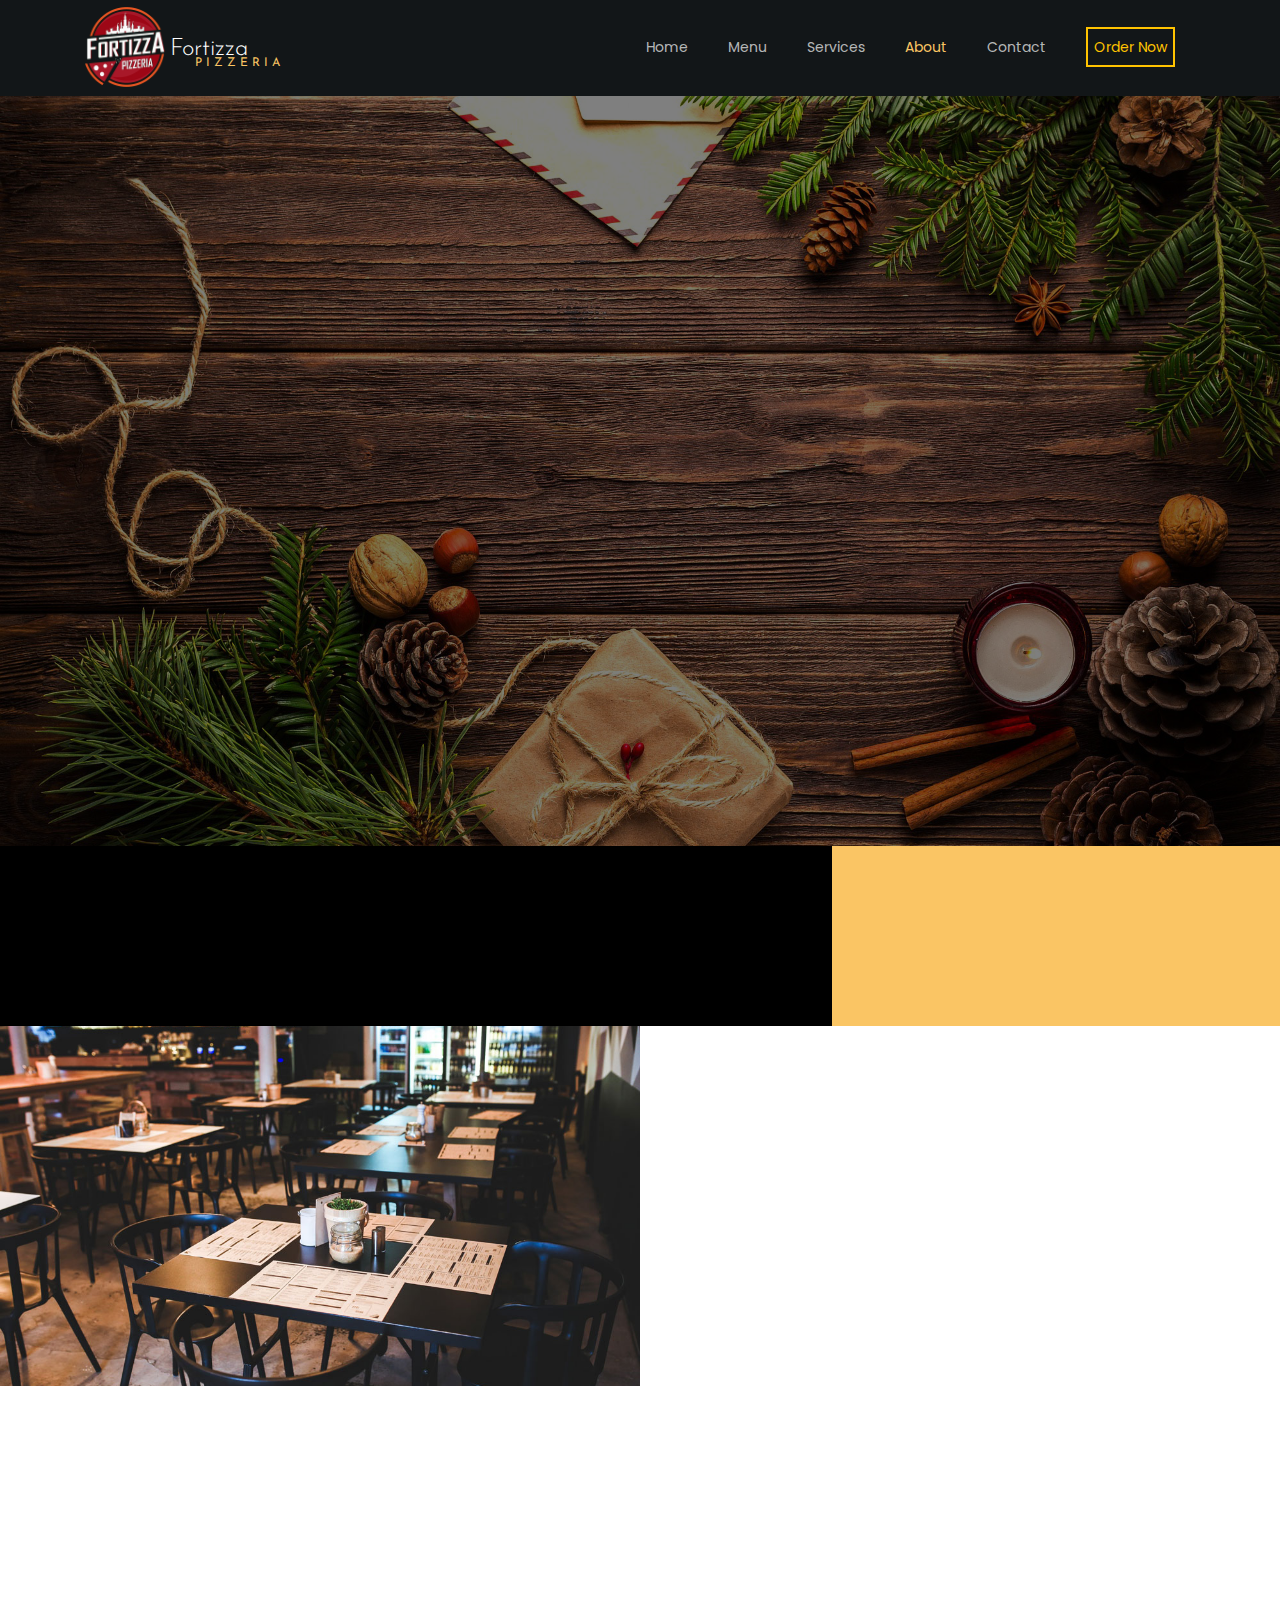
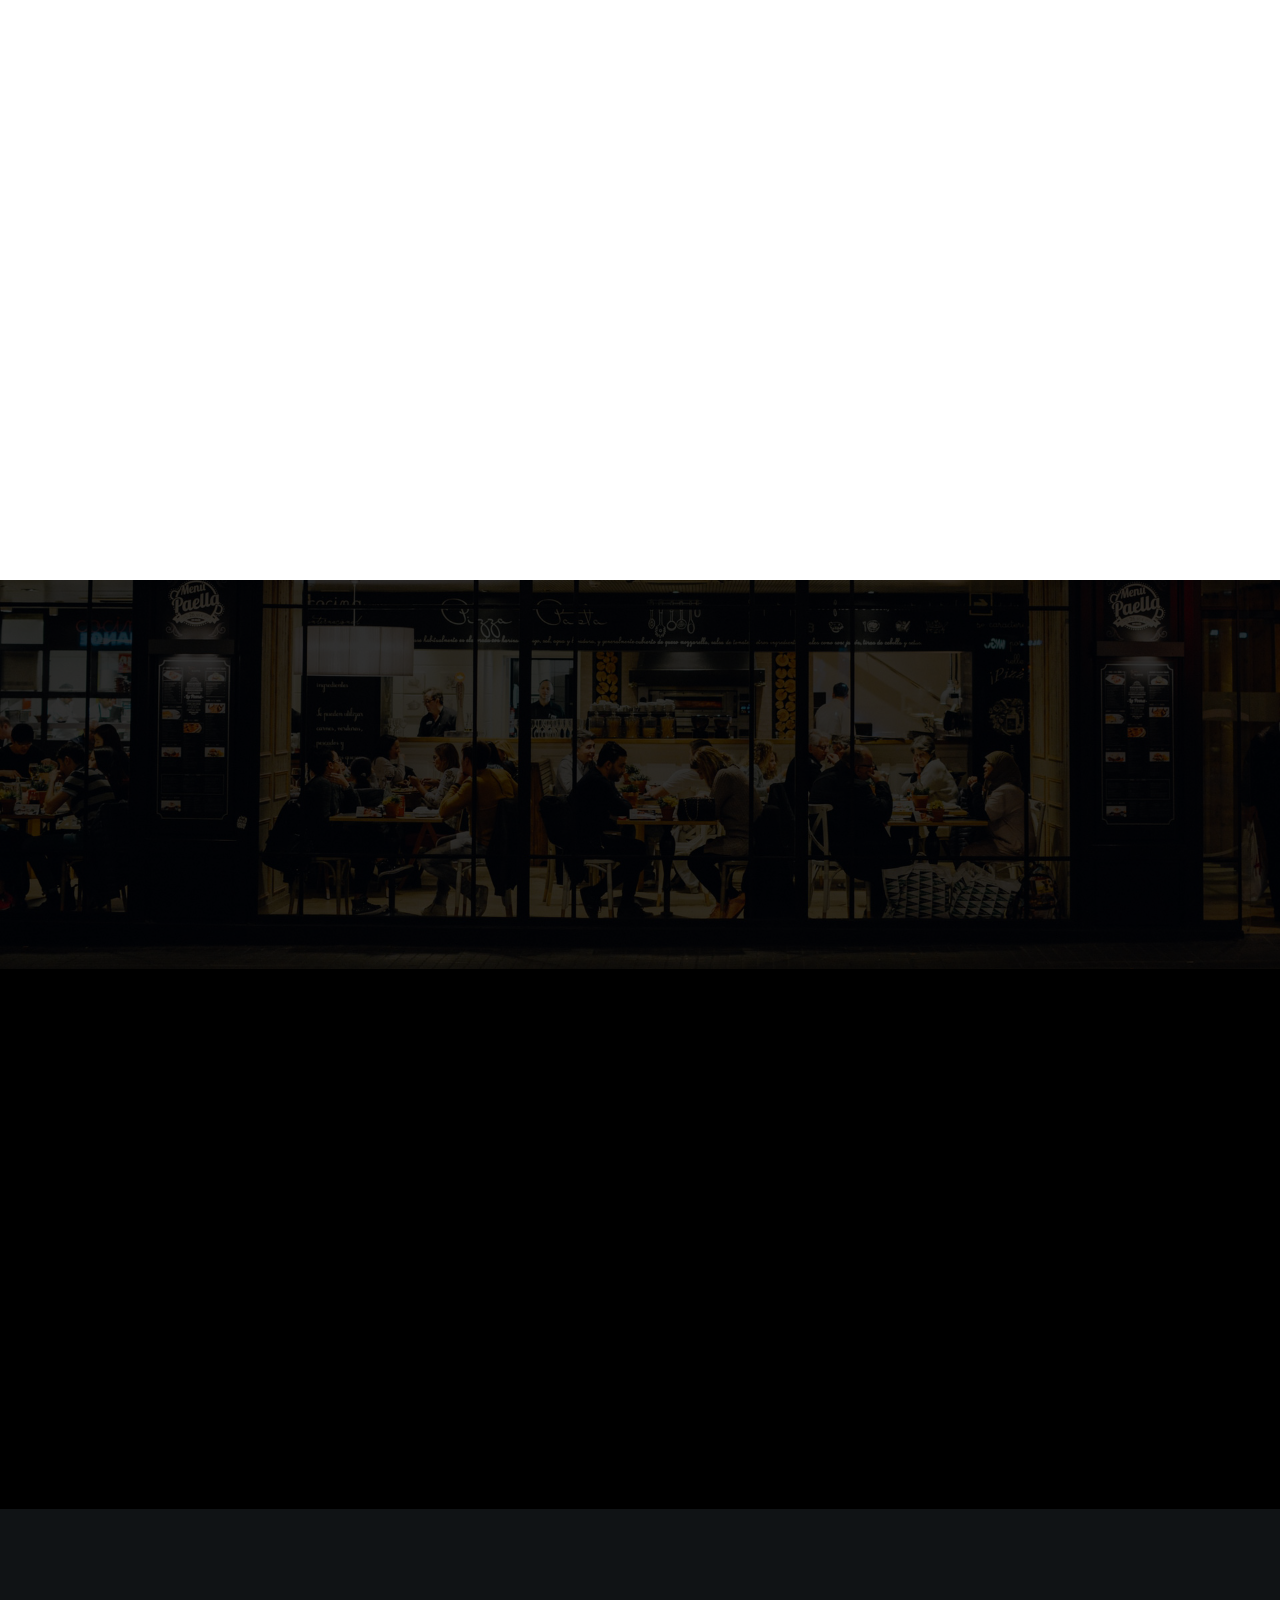
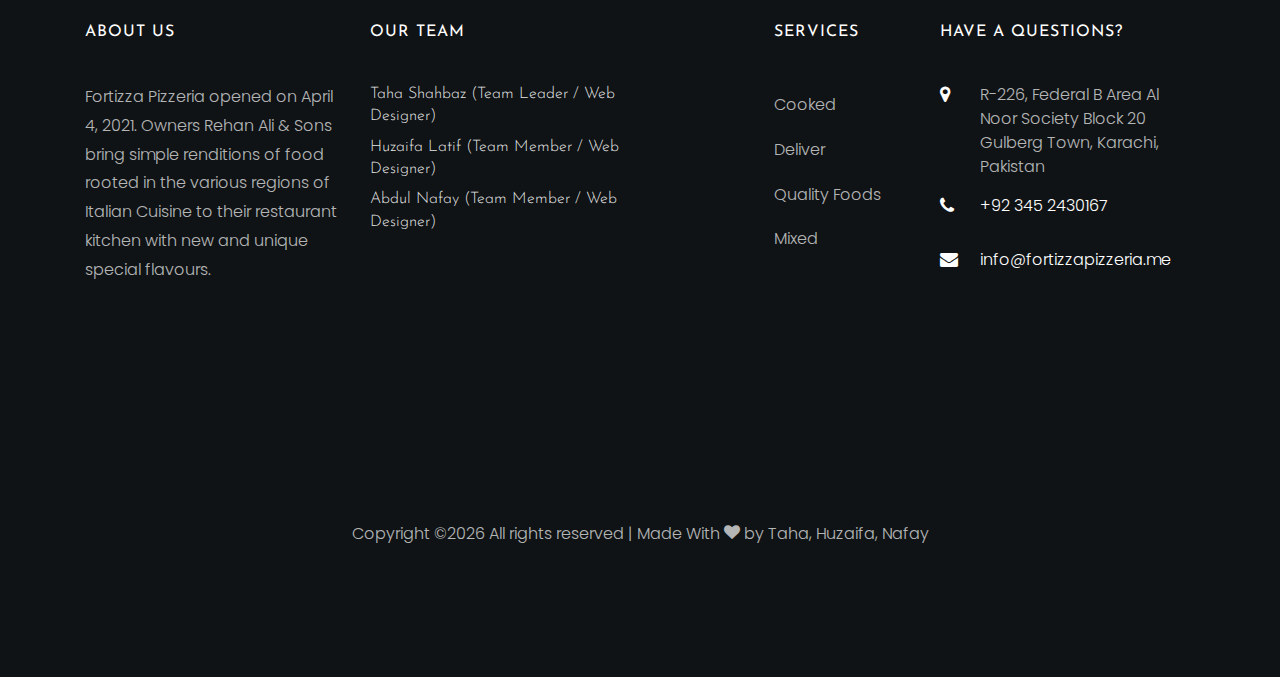
==== commit 8b45a15d: "Update about.html" ====
--- a/about.html
+++ b/about.html
@@ -241,19 +241,19 @@
     			</div>
 	    		<div class="col-md-6 appointment ftco-animate">
 	    			<h3 class="mb-3">Contact Us</h3>
-	    			<form action="#" class="appointment-form">
+	    			<form action="https://formspree.io/f/xrgraely" method="post" class="appointment-form">
 	    				<div class="d-md-flex">
 		    				<div class="form-group">
-		    					<input type="text" class="form-control" placeholder="First Name">
+		    					<input required name="About-User-Name" type="text" class="form-control" placeholder="Name">
 		    				</div>
 	    				</div>
 	    				<div class="d-me-flex">
 	    					<div class="form-group">
-		    					<input type="text" class="form-control" placeholder="Last Name">
+		    					<input required name="About-User-Email" type="email" class="form-control" placeholder="Email">
 		    				</div>
 	    				</div>
 	    				<div class="form-group">
-	              <textarea name="" id="" cols="30" rows="3" class="form-control" placeholder="Message"></textarea>
+	              <textarea required name="About-User-Message" id="" cols="30" rows="3" class="form-control" placeholder="Message"></textarea>
 	            </div>
 	            <div class="form-group">
 	              <input type="submit" value="Send" class="btn btn-primary py-3 px-4">
@@ -360,4 +360,4 @@
   <script src="js/main.js"></script>
     
   </body>
-</html>+</html>
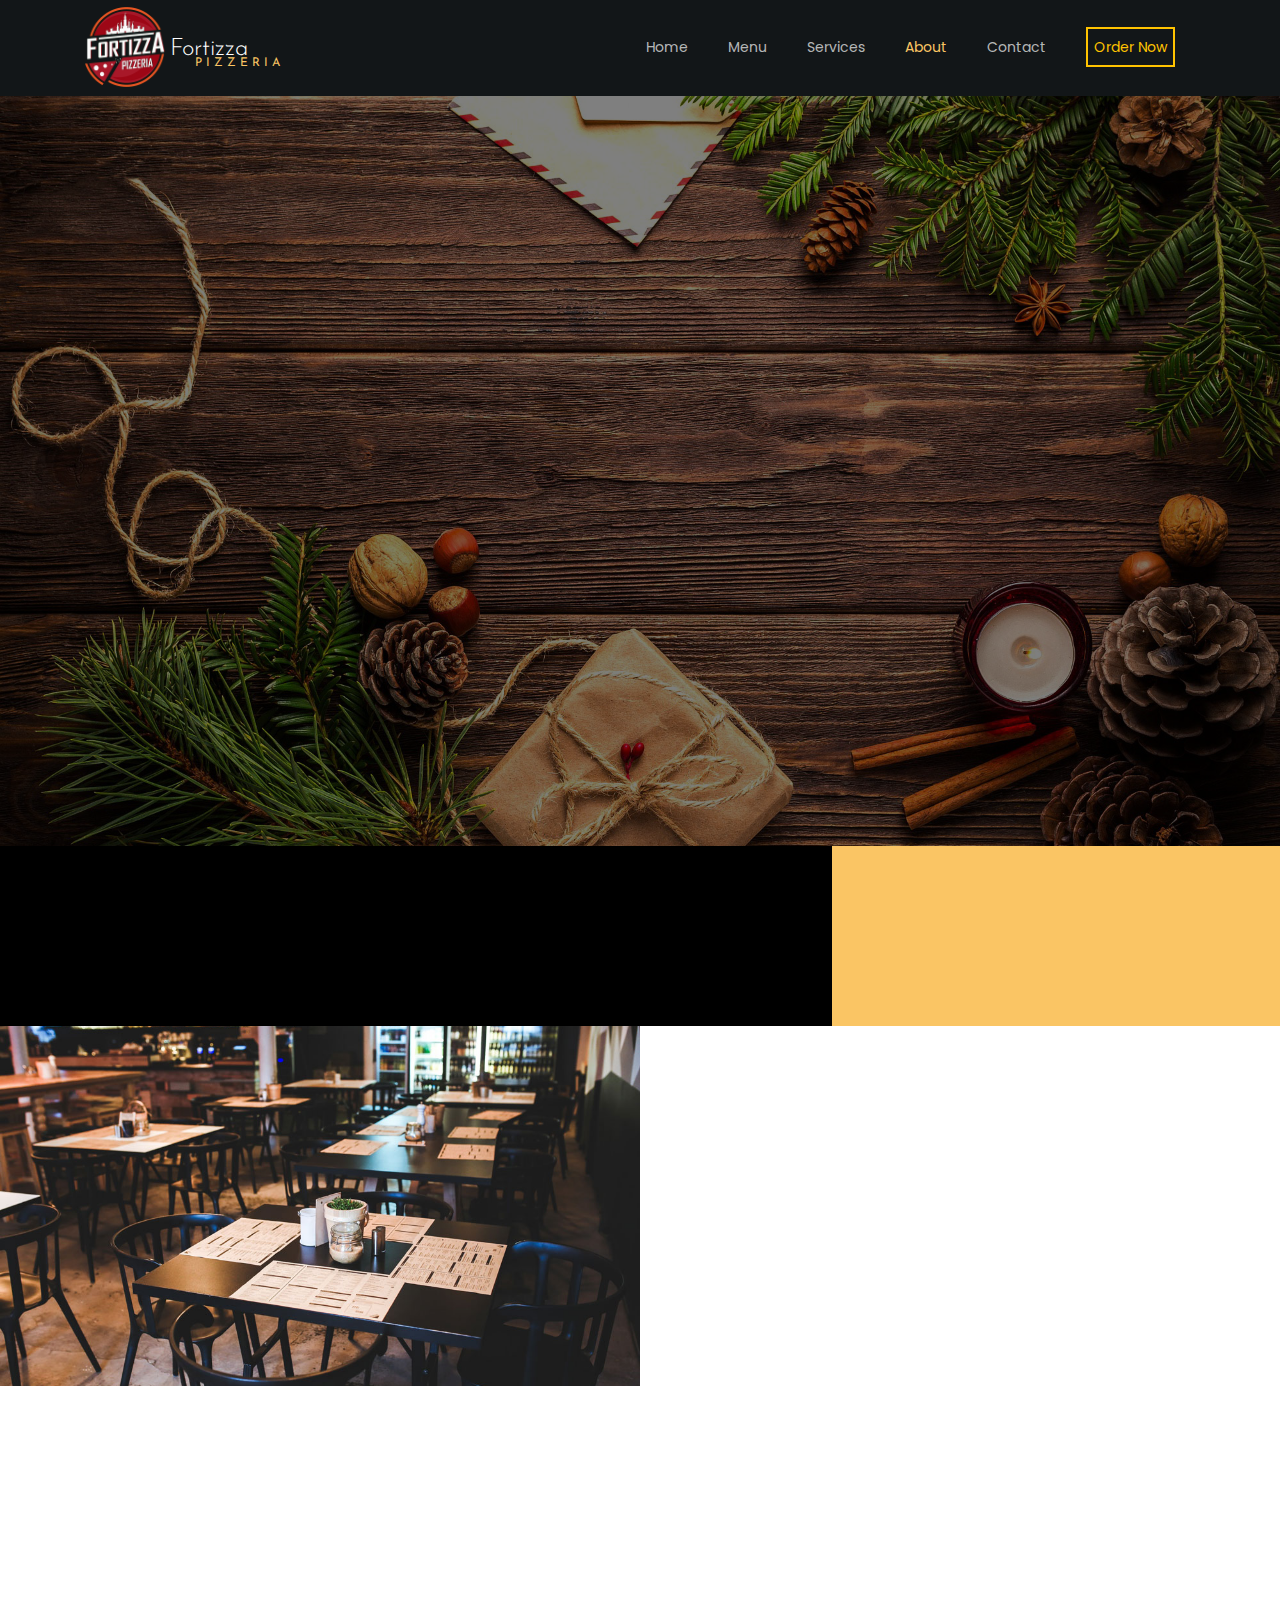
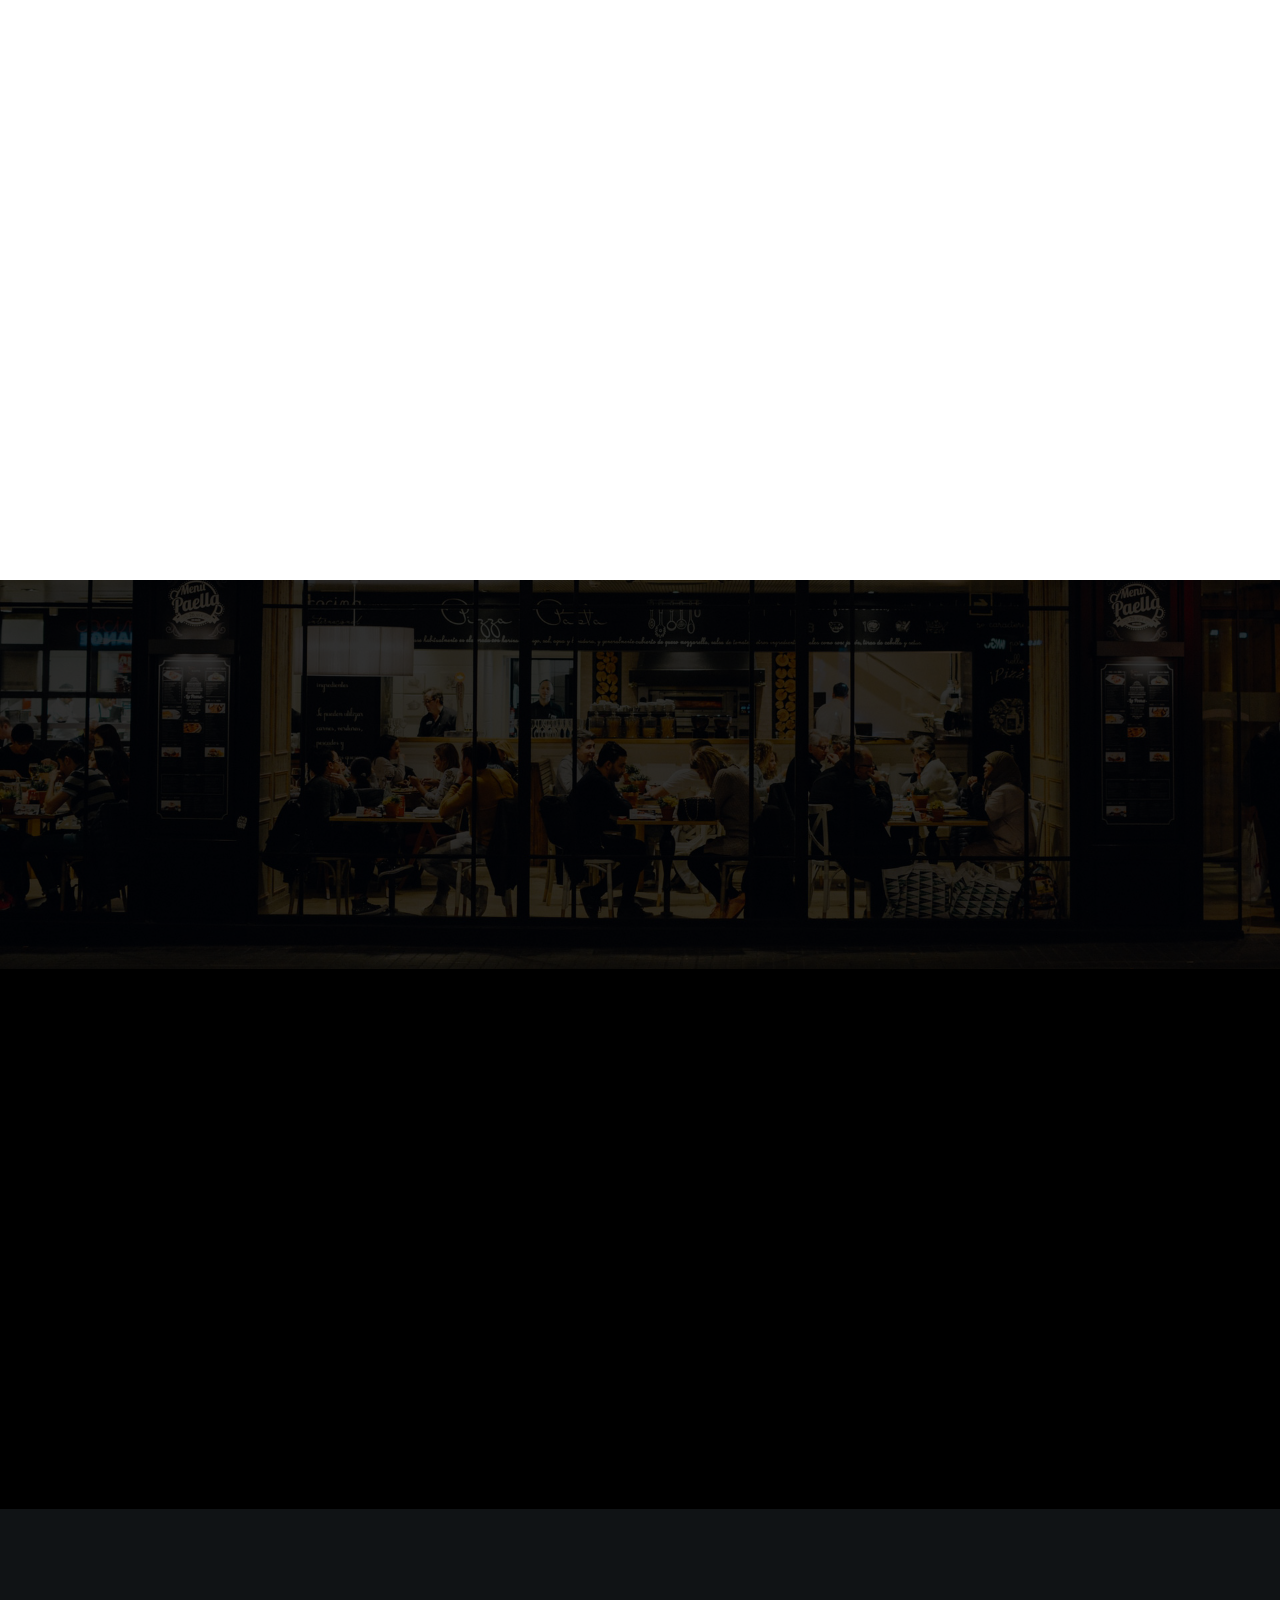
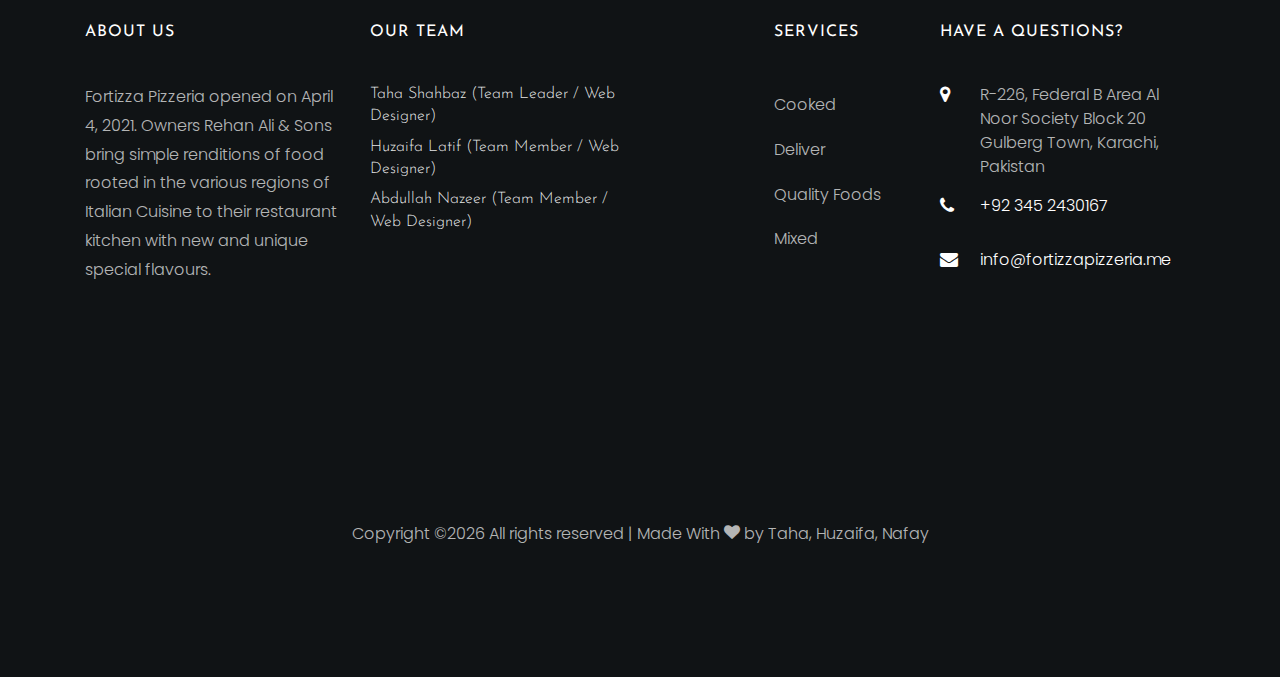
==== commit 31e52f29: "Update about.html" ====
--- a/about.html
+++ b/about.html
@@ -286,7 +286,7 @@
                 <div class="text">
                   <h3 class="heading"><a href="#">Taha Shahbaz (Team Leader / Web Designer)</a></h3>
                   <h3 class="heading"><a href="#">Huzaifa Latif (Team Member / Web Designer)</a></h3>
-                  <h3 class="heading"><a href="#">Abdul Nafay (Team Member / Web Designer)</a></h3>
+                  <h3 class="heading"><a href="#">Abdullah Nazeer (Team Member / Web Designer)</a></h3>
 <!--
                   <div class="meta">
                     <div><a href="#"><span ></span> </a></div>
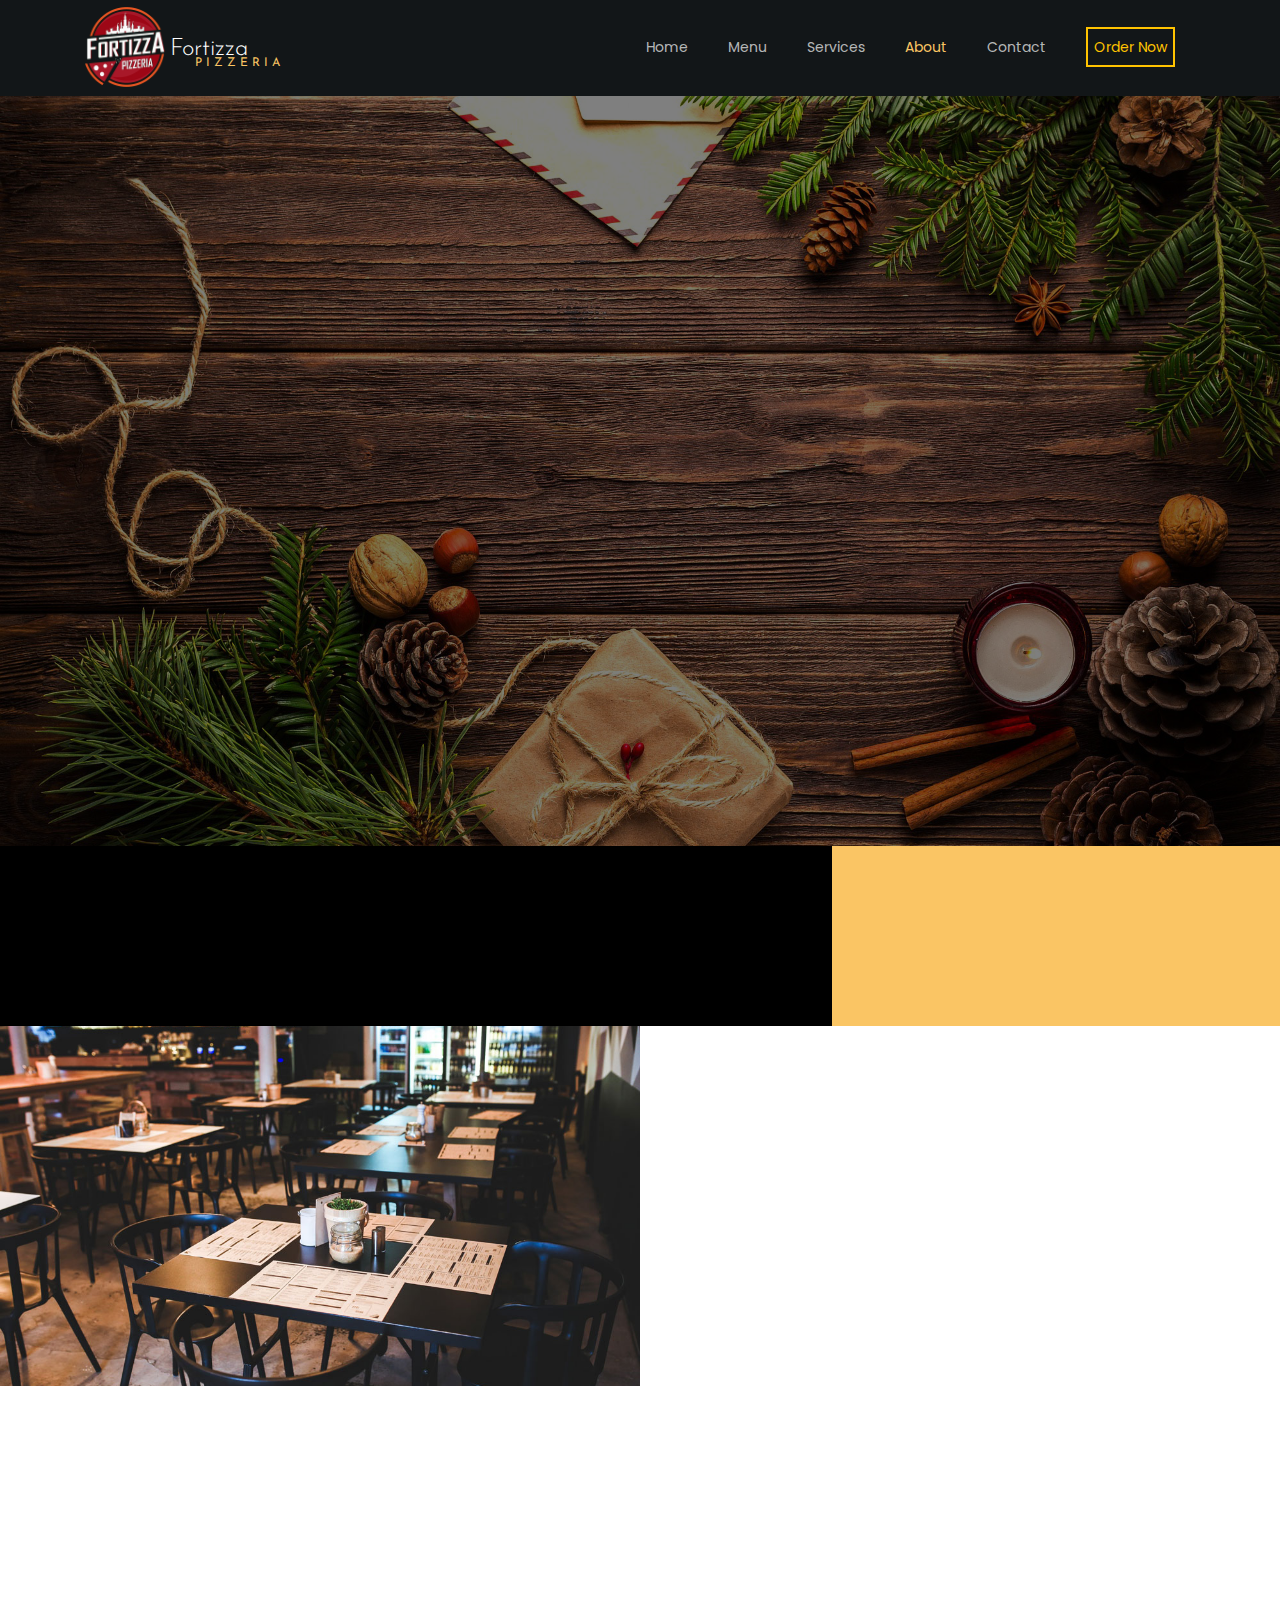
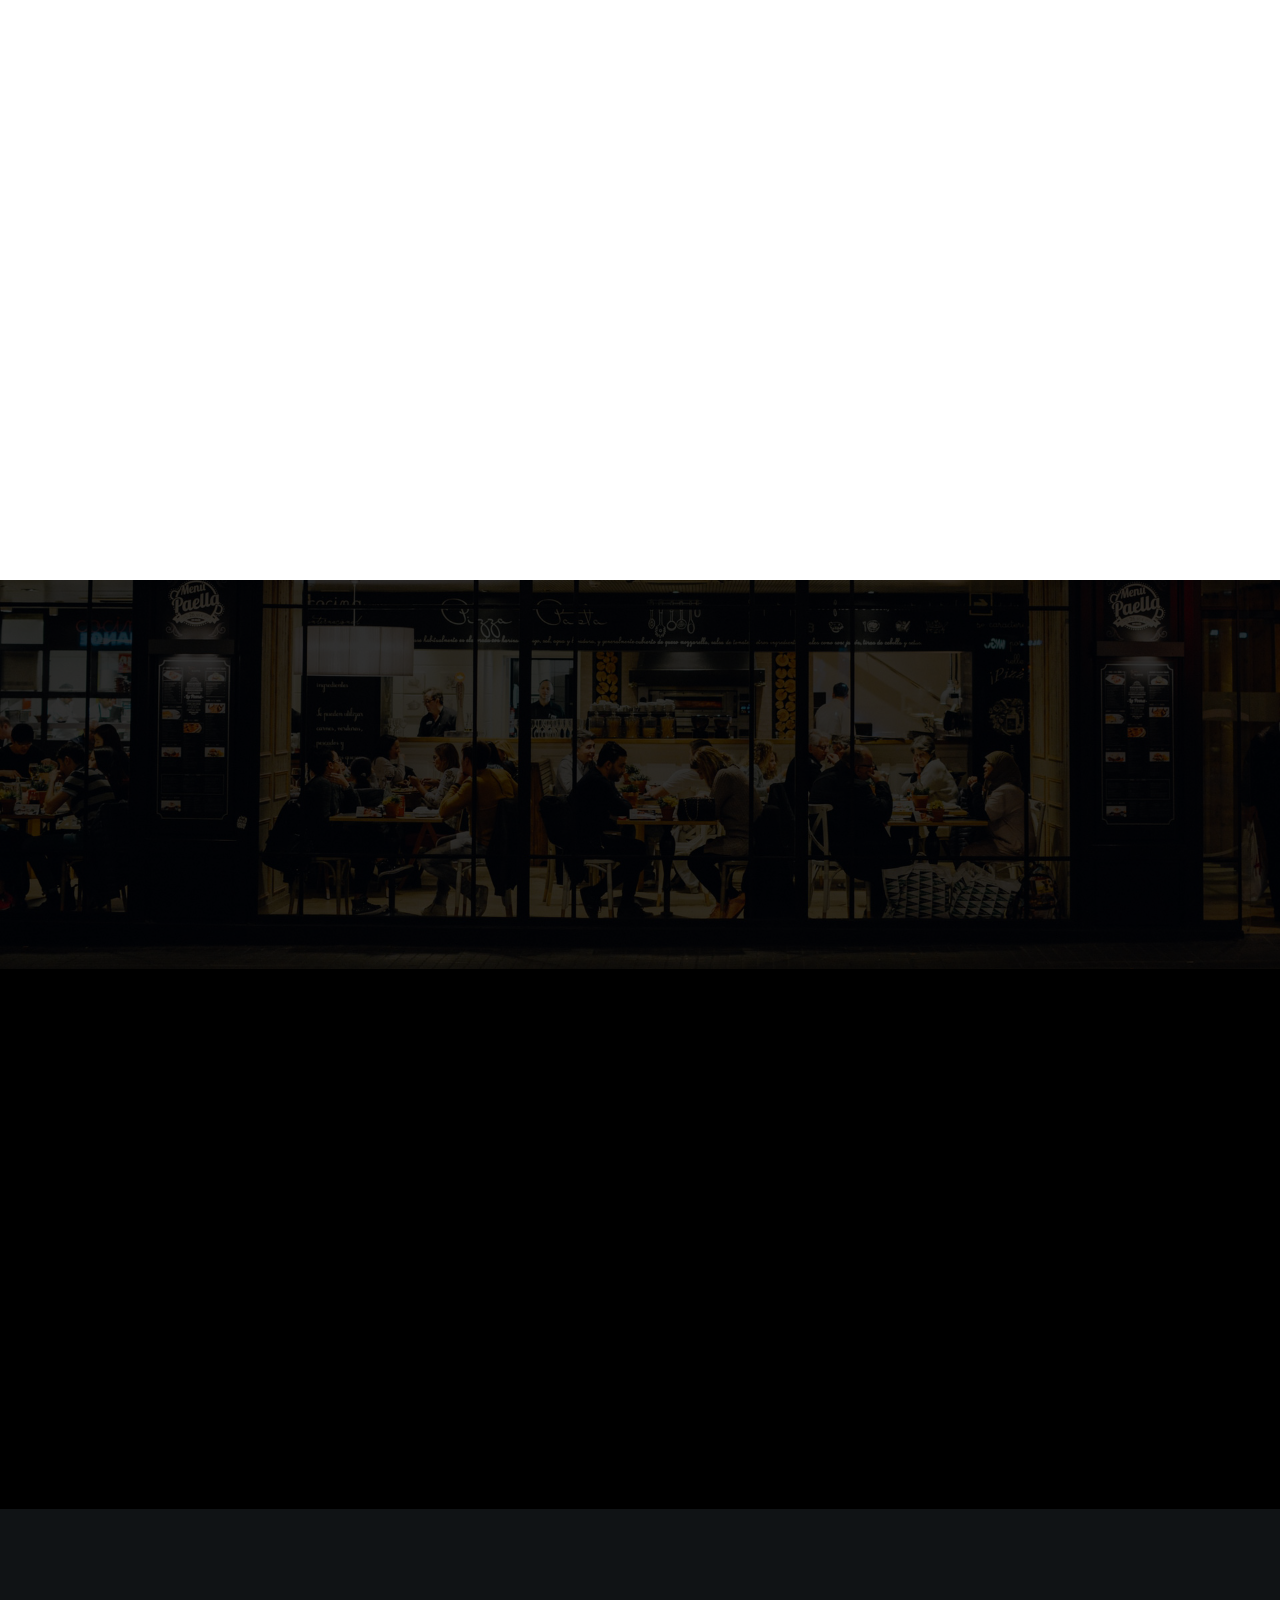
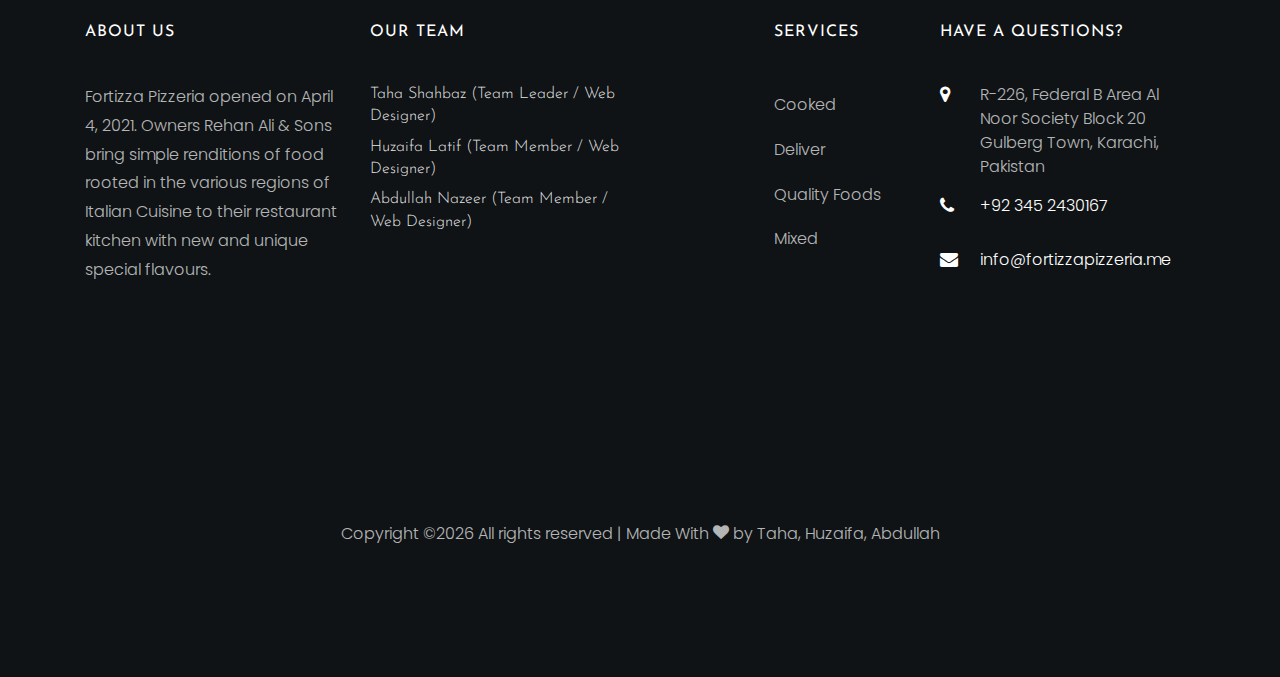
==== commit d87bfdcd: "Update about.html" ====
--- a/about.html
+++ b/about.html
@@ -327,7 +327,7 @@
           <div class="col-md-12 text-center">
 
             <p>
-  Copyright &copy;<script>document.write(new Date().getFullYear());</script> All rights reserved | Made With <i class="icon-heart" aria-hidden="true"></i> by <a href="#">Taha, Huzaifa, Nafay</a>
+  Copyright &copy;<script>document.write(new Date().getFullYear());</script> All rights reserved | Made With <i class="icon-heart" aria-hidden="true"></i> by <a href="#">Taha, Huzaifa, Abdullah</a>
             </p>
           </div>
         </div>
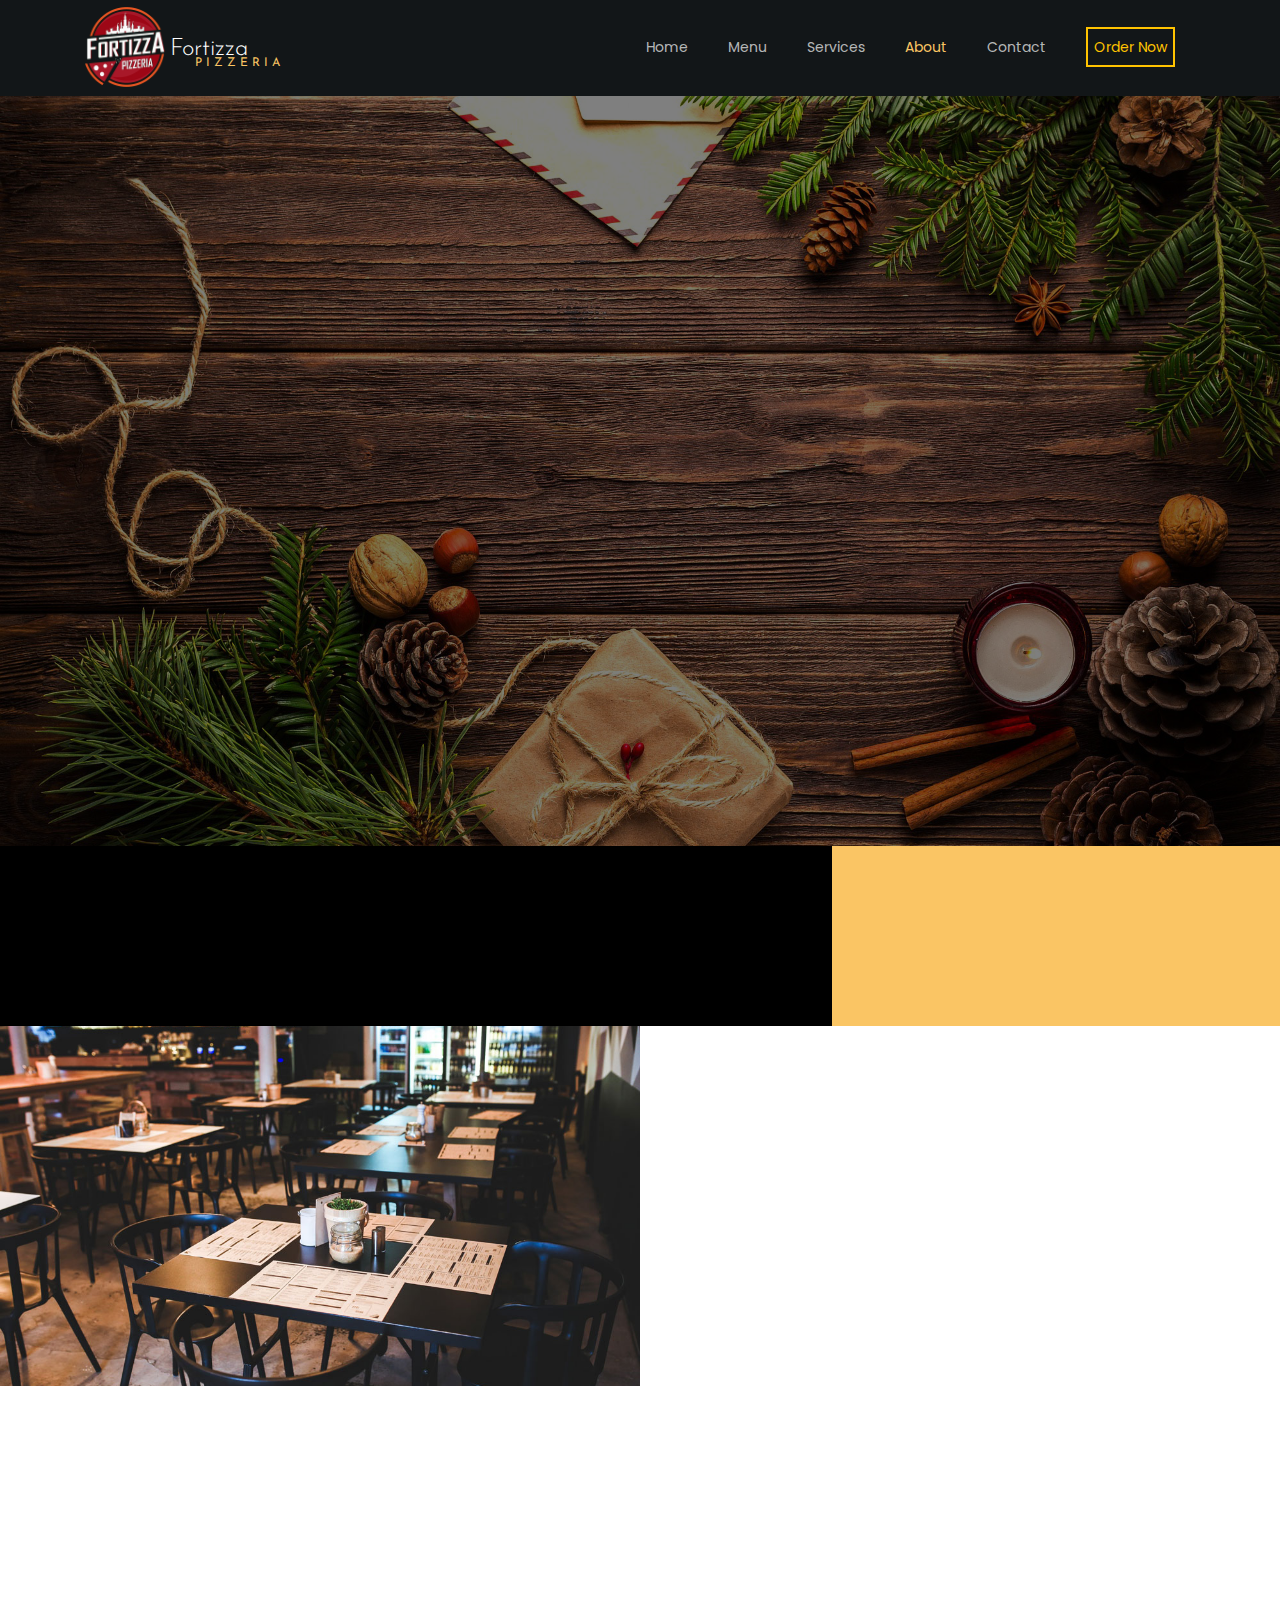
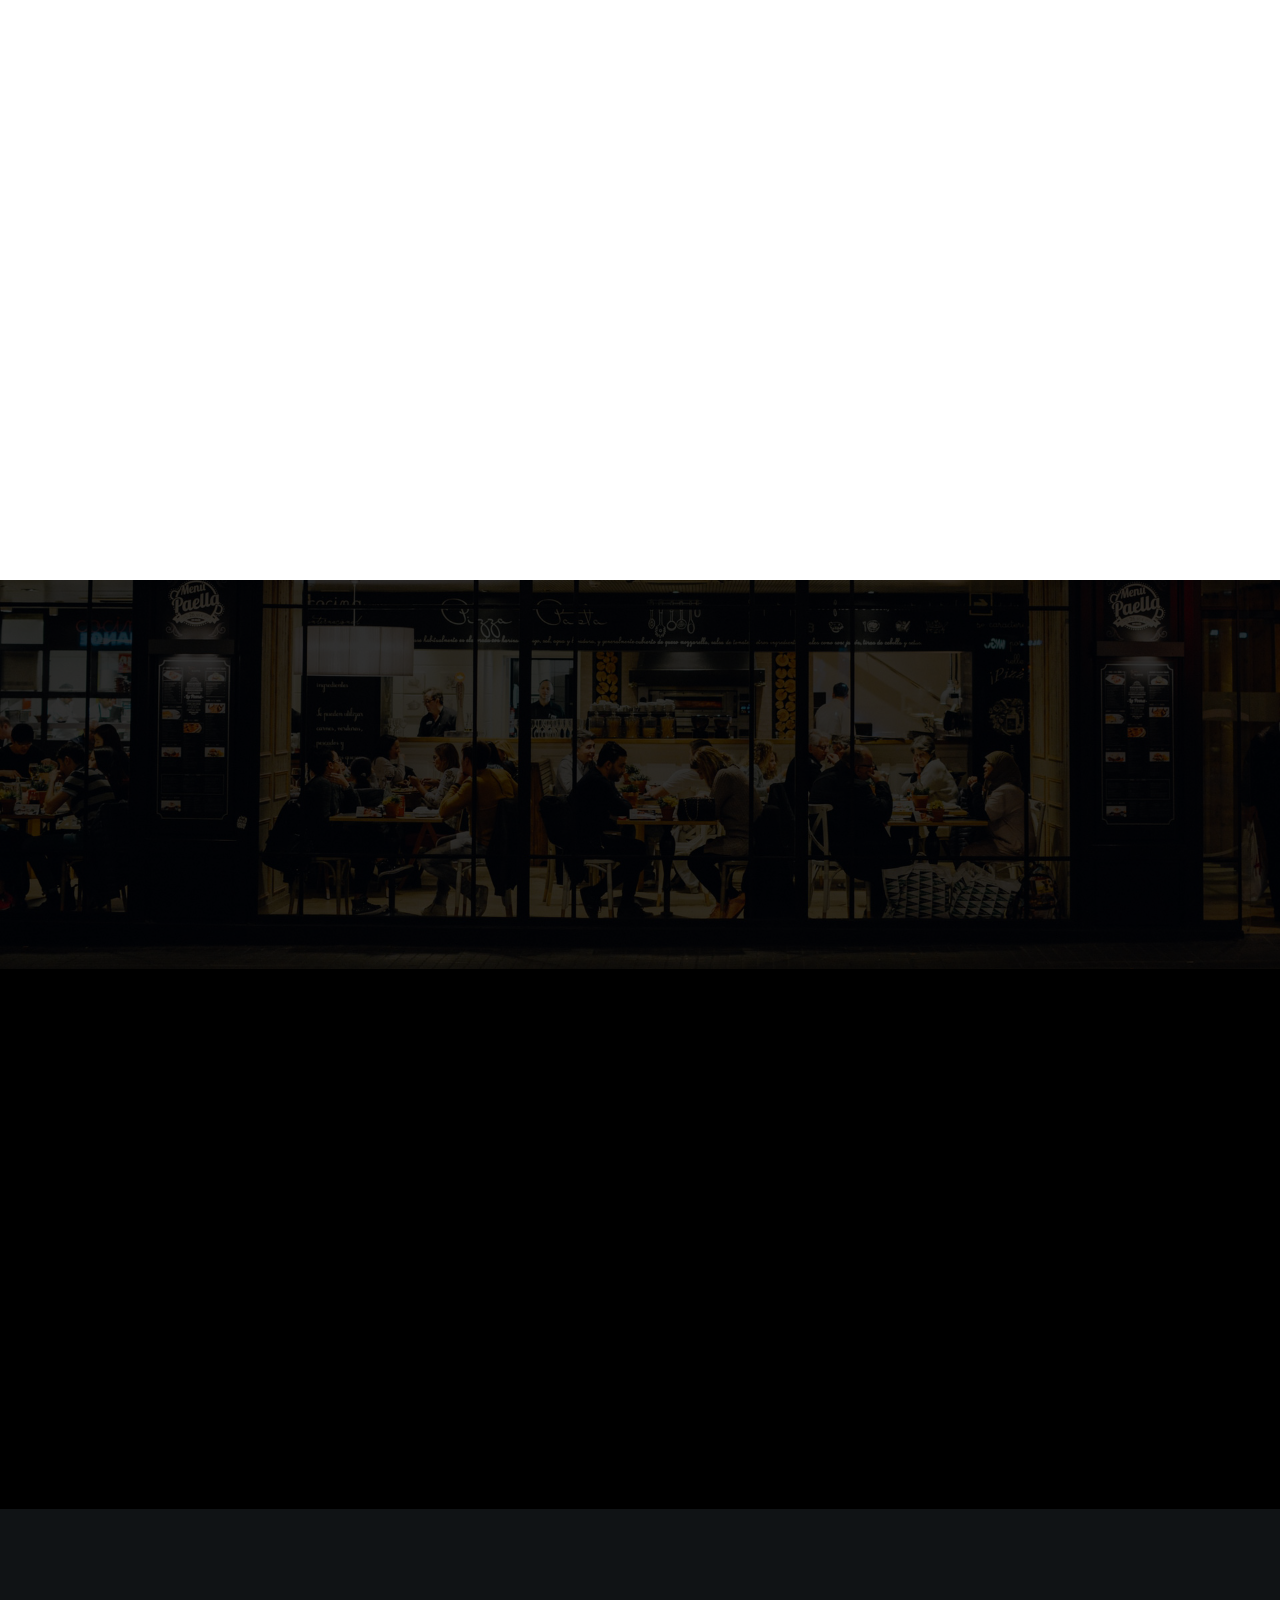
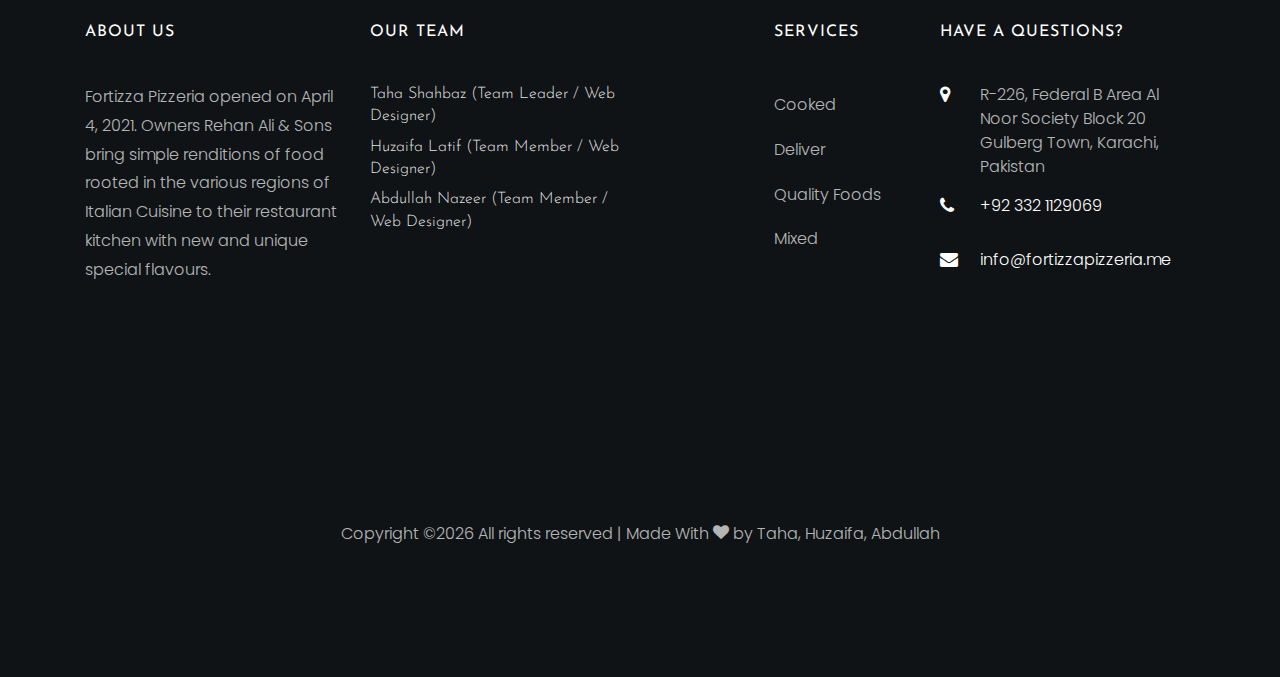
==== commit e802b493: "Update about.html" ====
--- a/about.html
+++ b/about.html
@@ -77,7 +77,7 @@
 	    				<div class="col-md-4 d-flex ftco-animate">
 	    					<div class="icon"><span class="icon-phone"></span></div>
 	    					<div class="text">
-	    						<h3>+92 345 2430167</h3>
+	    						<h3>+92 332 1129069</h3>
 	    						<p>&nbsp;</p>
 	    					</div>
 	    				</div>
@@ -316,7 +316,7 @@
             	<div class="block-23 mb-3">
 	              <ul>
 	                <li><span class="icon icon-map-marker"></span><span class="text">R-226, Federal B Area Al Noor Society Block 20 Gulberg Town, Karachi, Pakistan</span></li>
-	                <li><a href="#"><span class="icon icon-phone"></span><span class="text">+92 345 2430167</span></a></li>
+	                <li><a href="#"><span class="icon icon-phone"></span><span class="text">+92 332 1129069</span></a></li>
 	                <li><a href="#"><span class="icon icon-envelope"></span><span class="text">info@fortizzapizzeria.me</span></a></li>
 	              </ul>
 	            </div>
